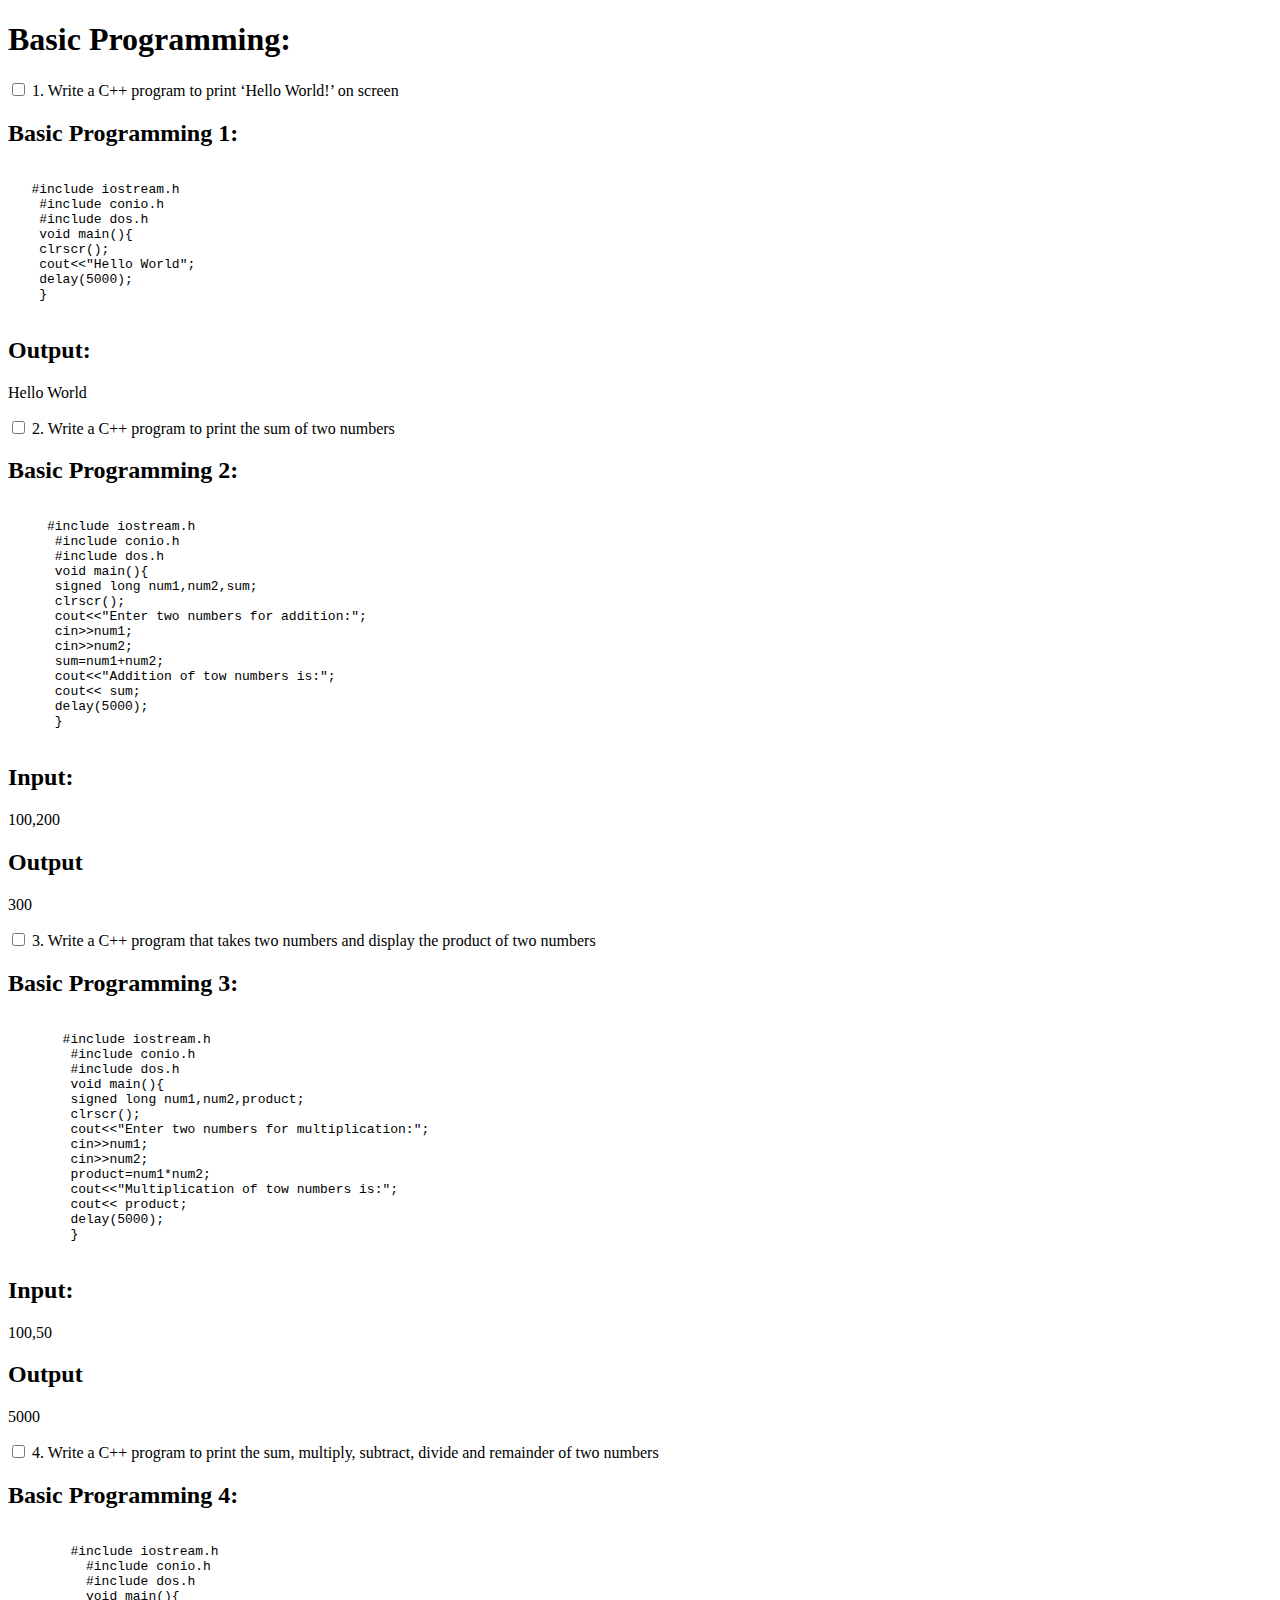
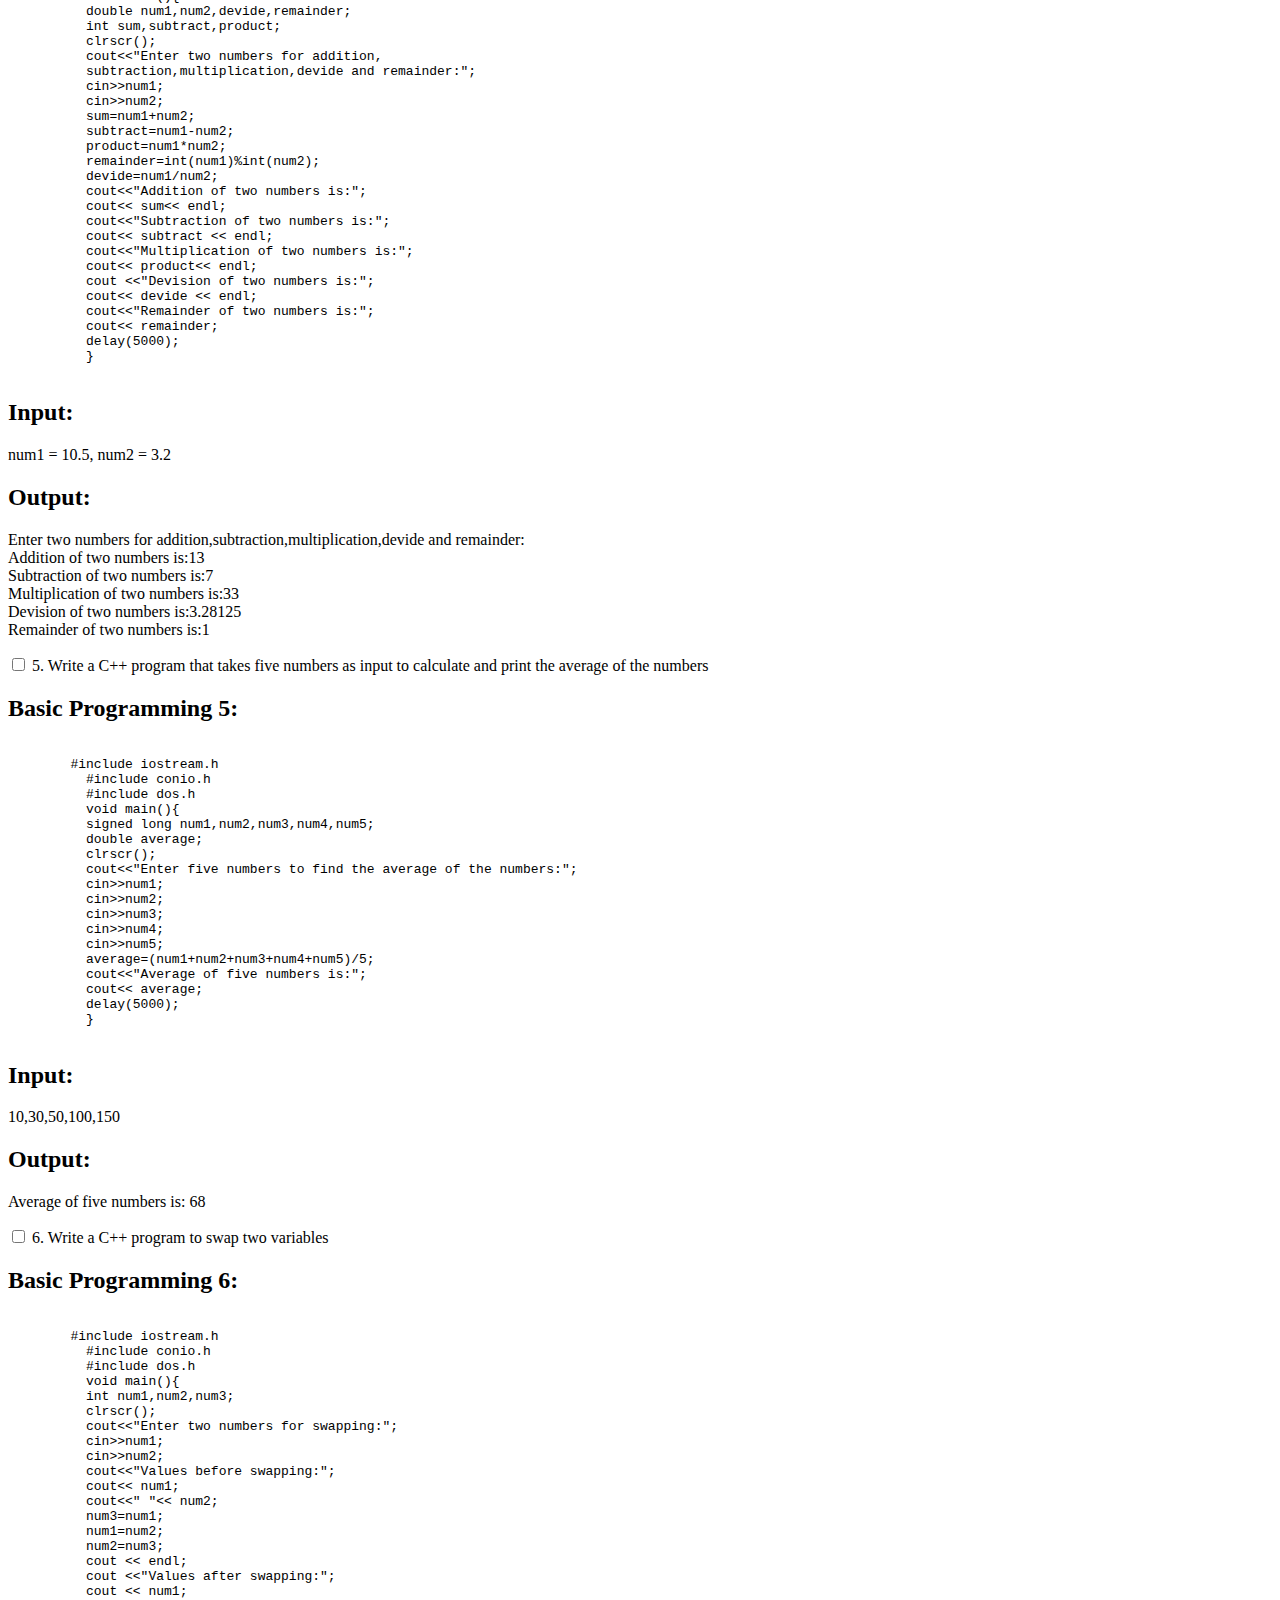
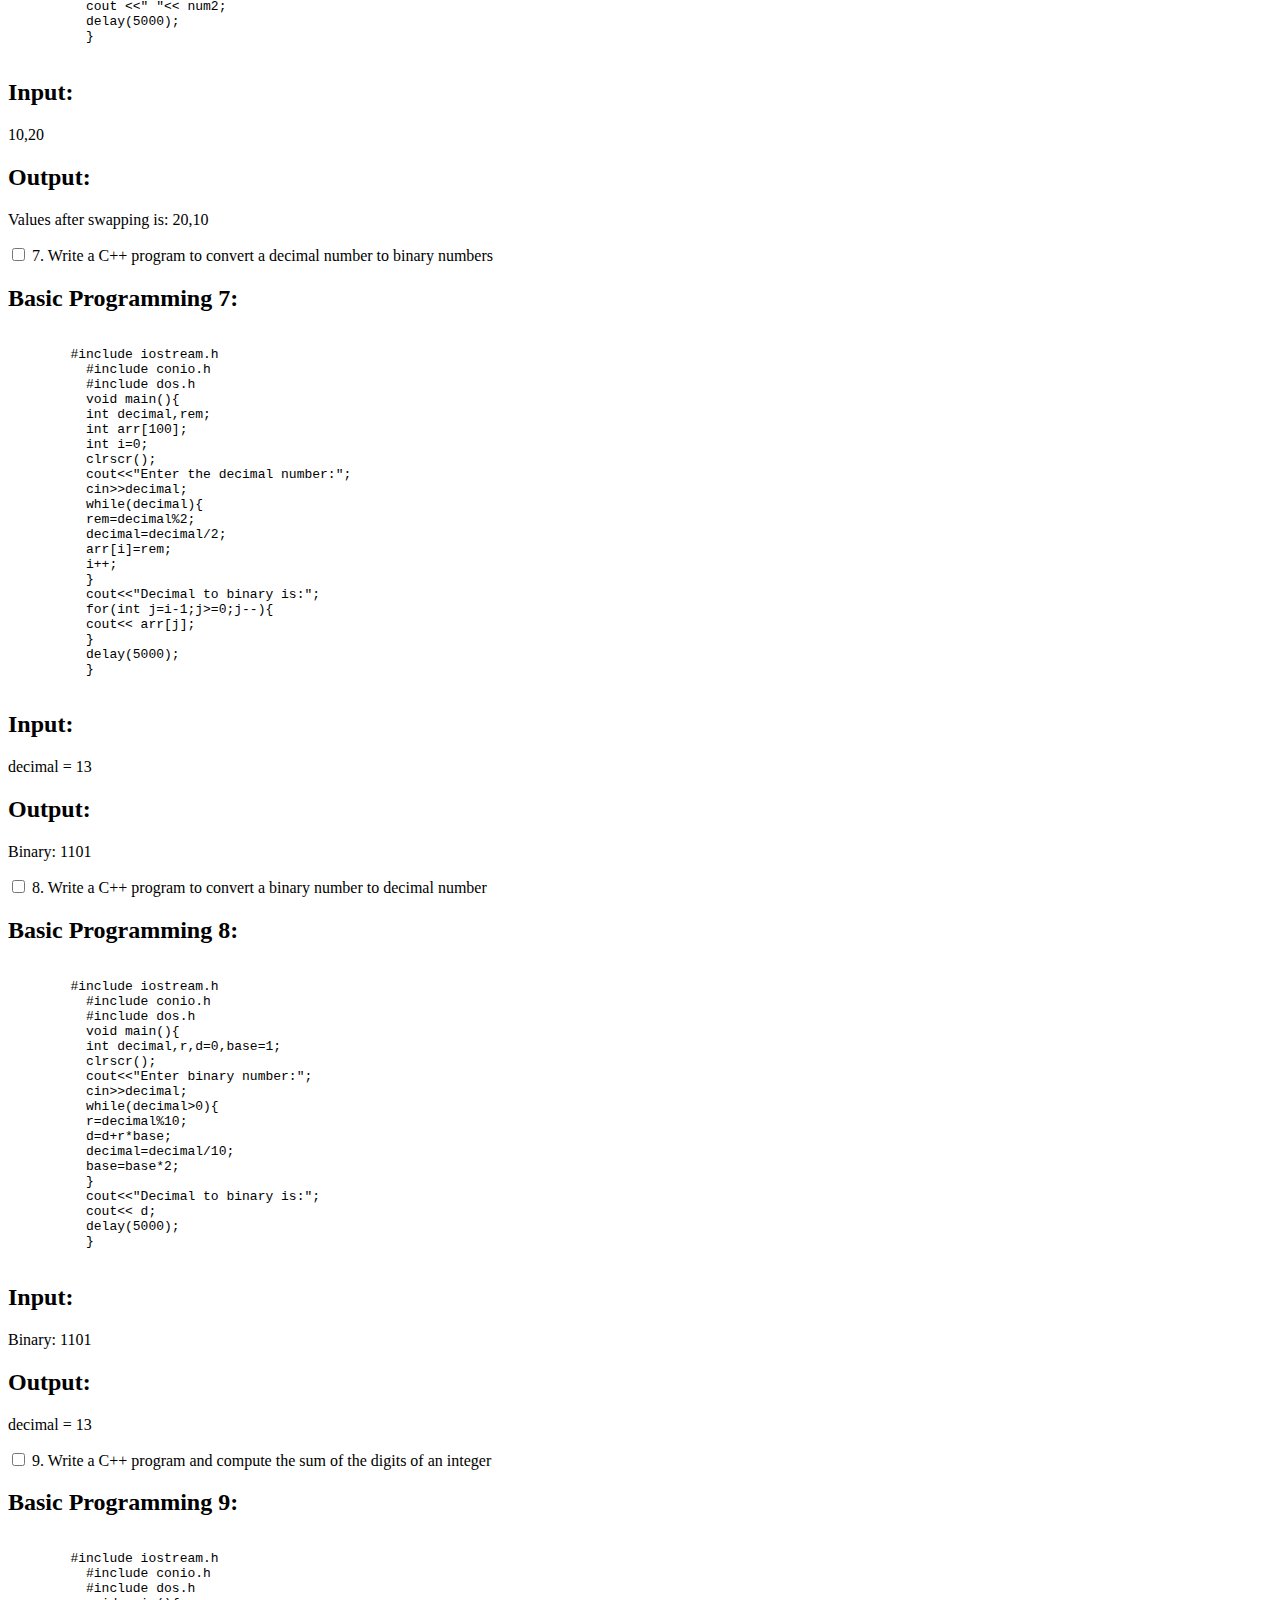
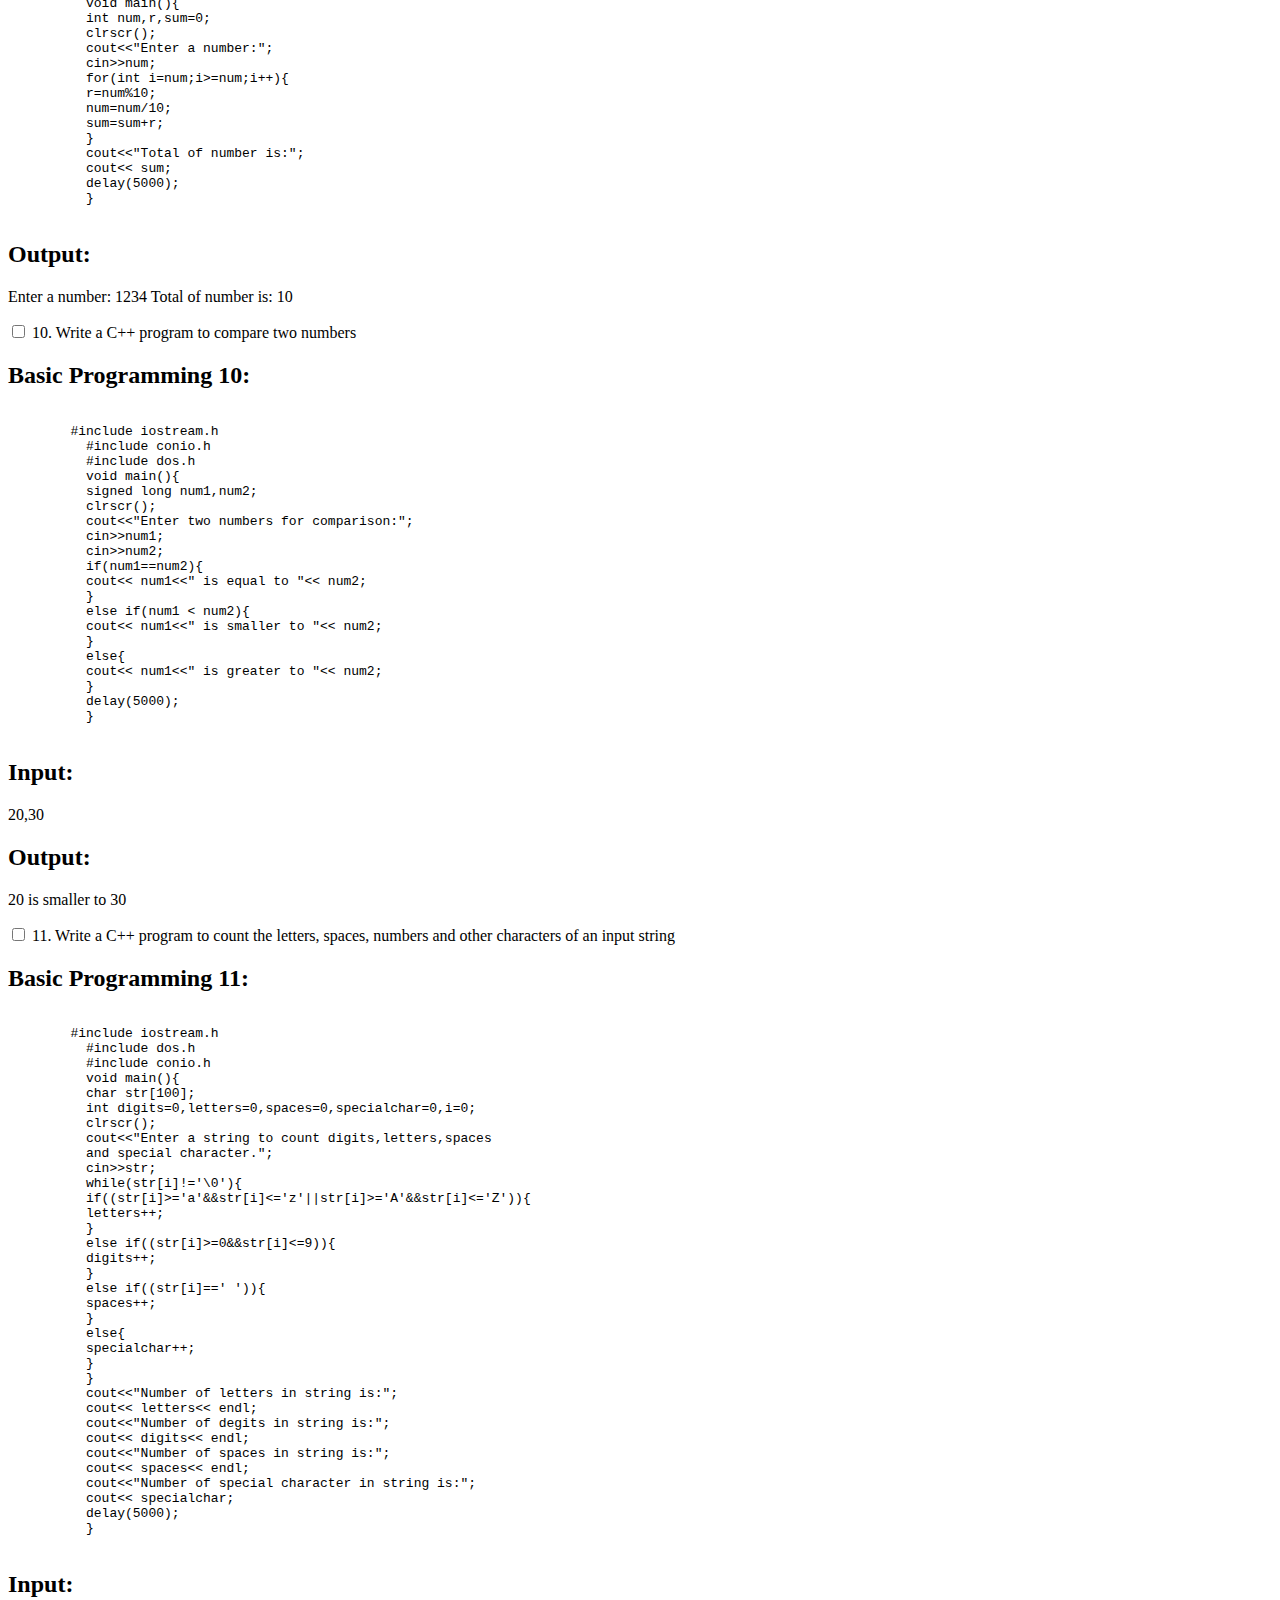
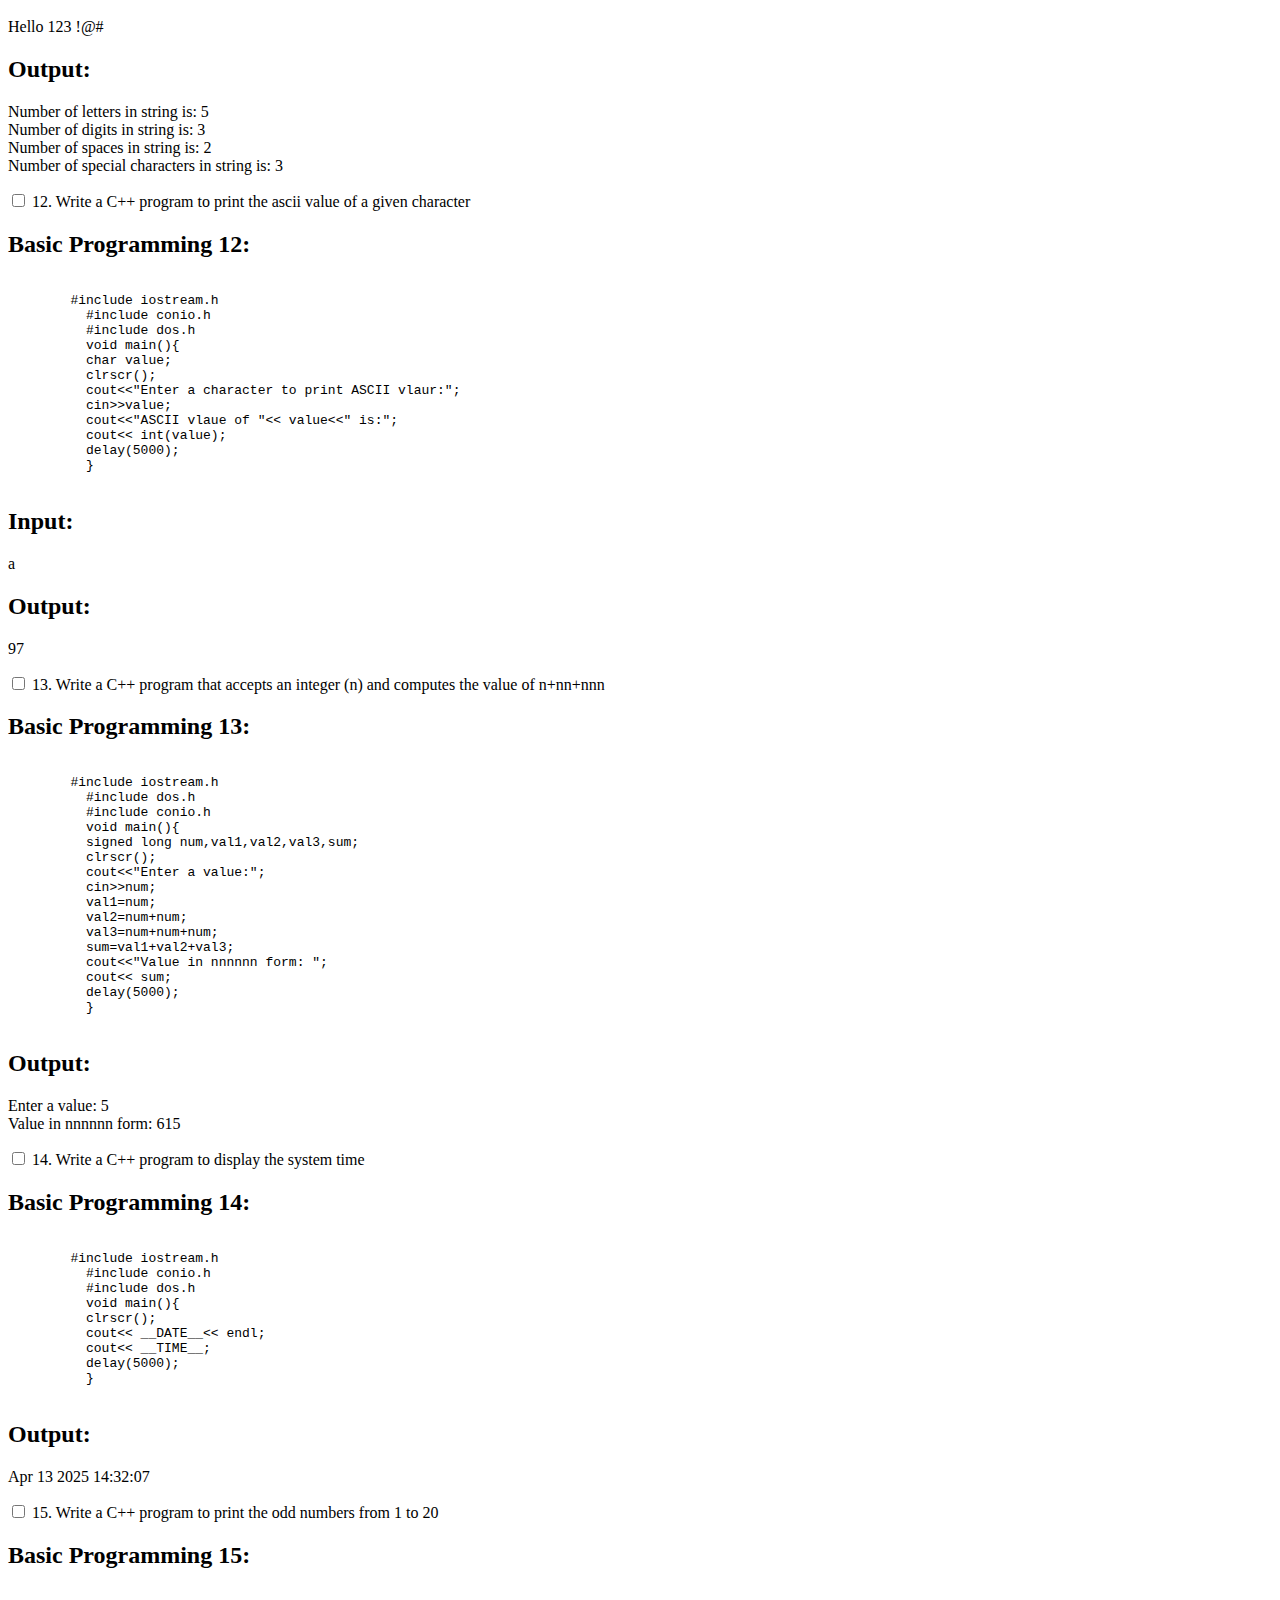
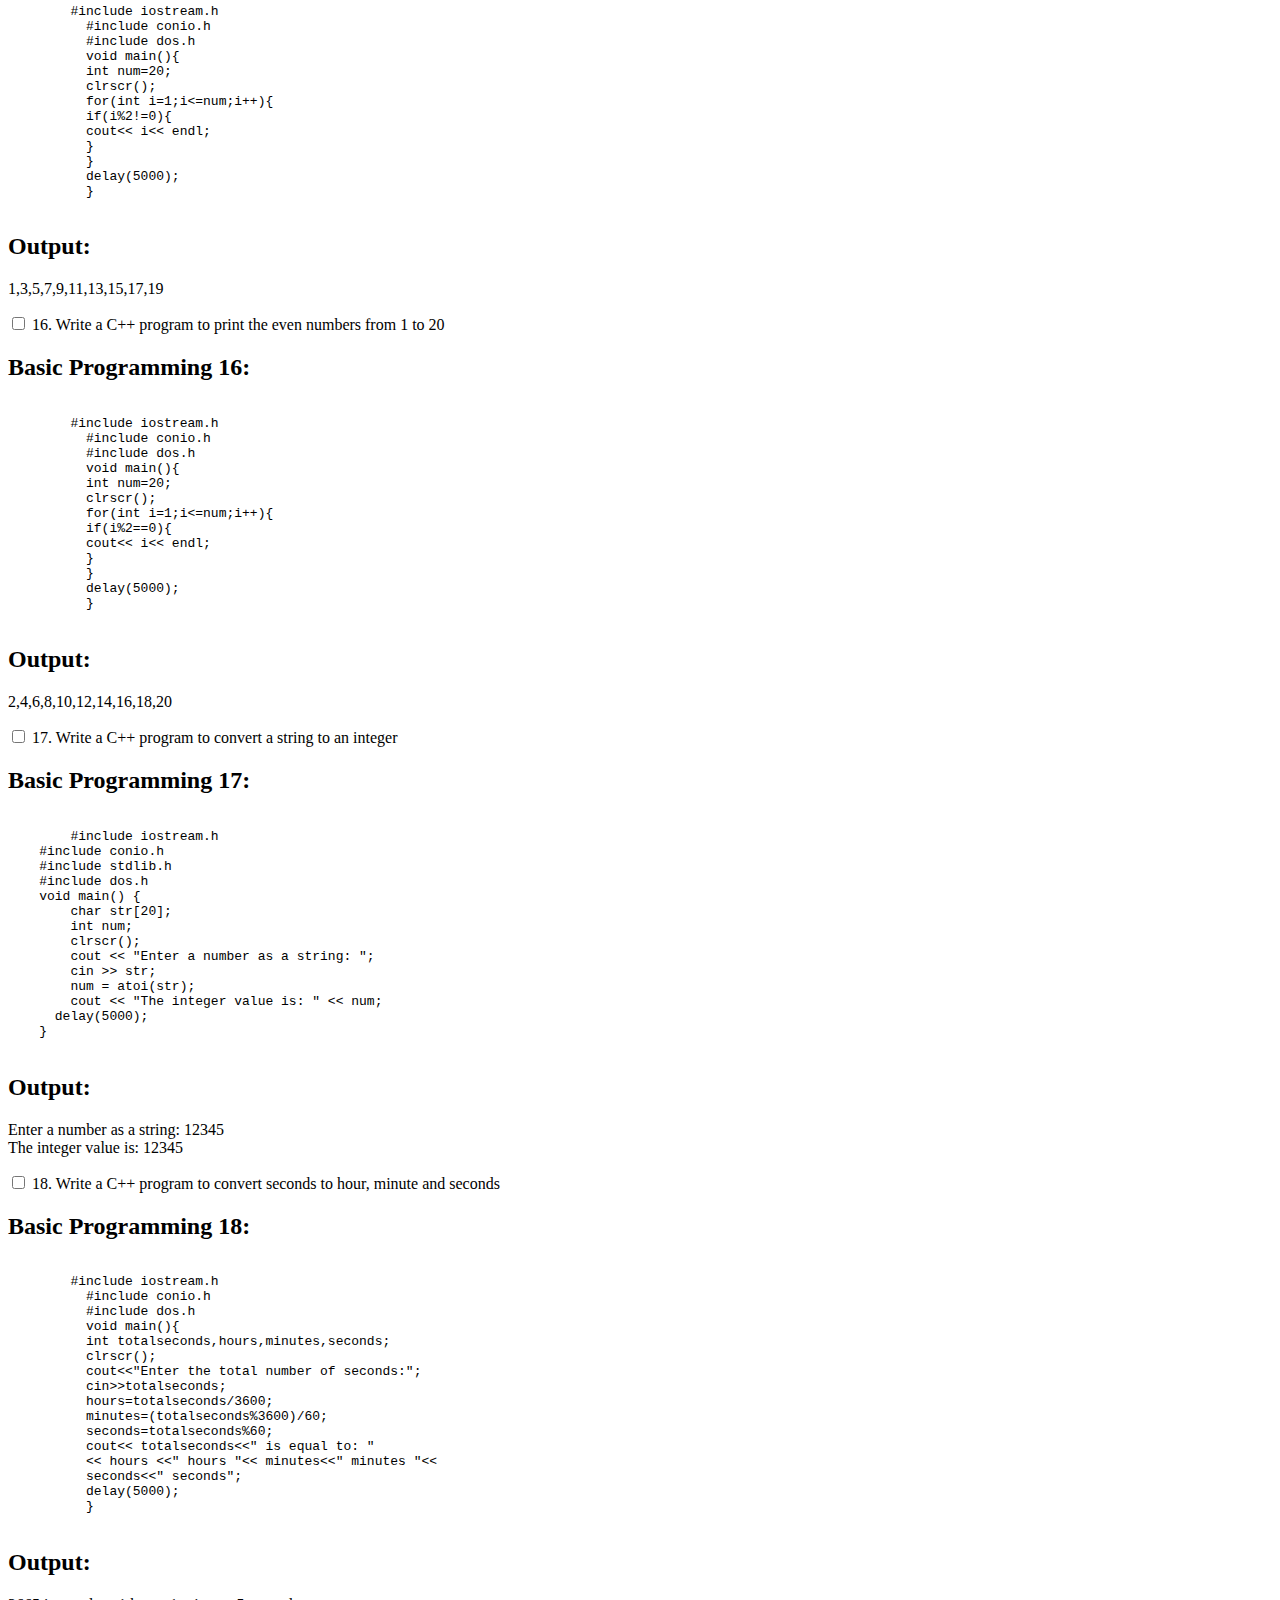
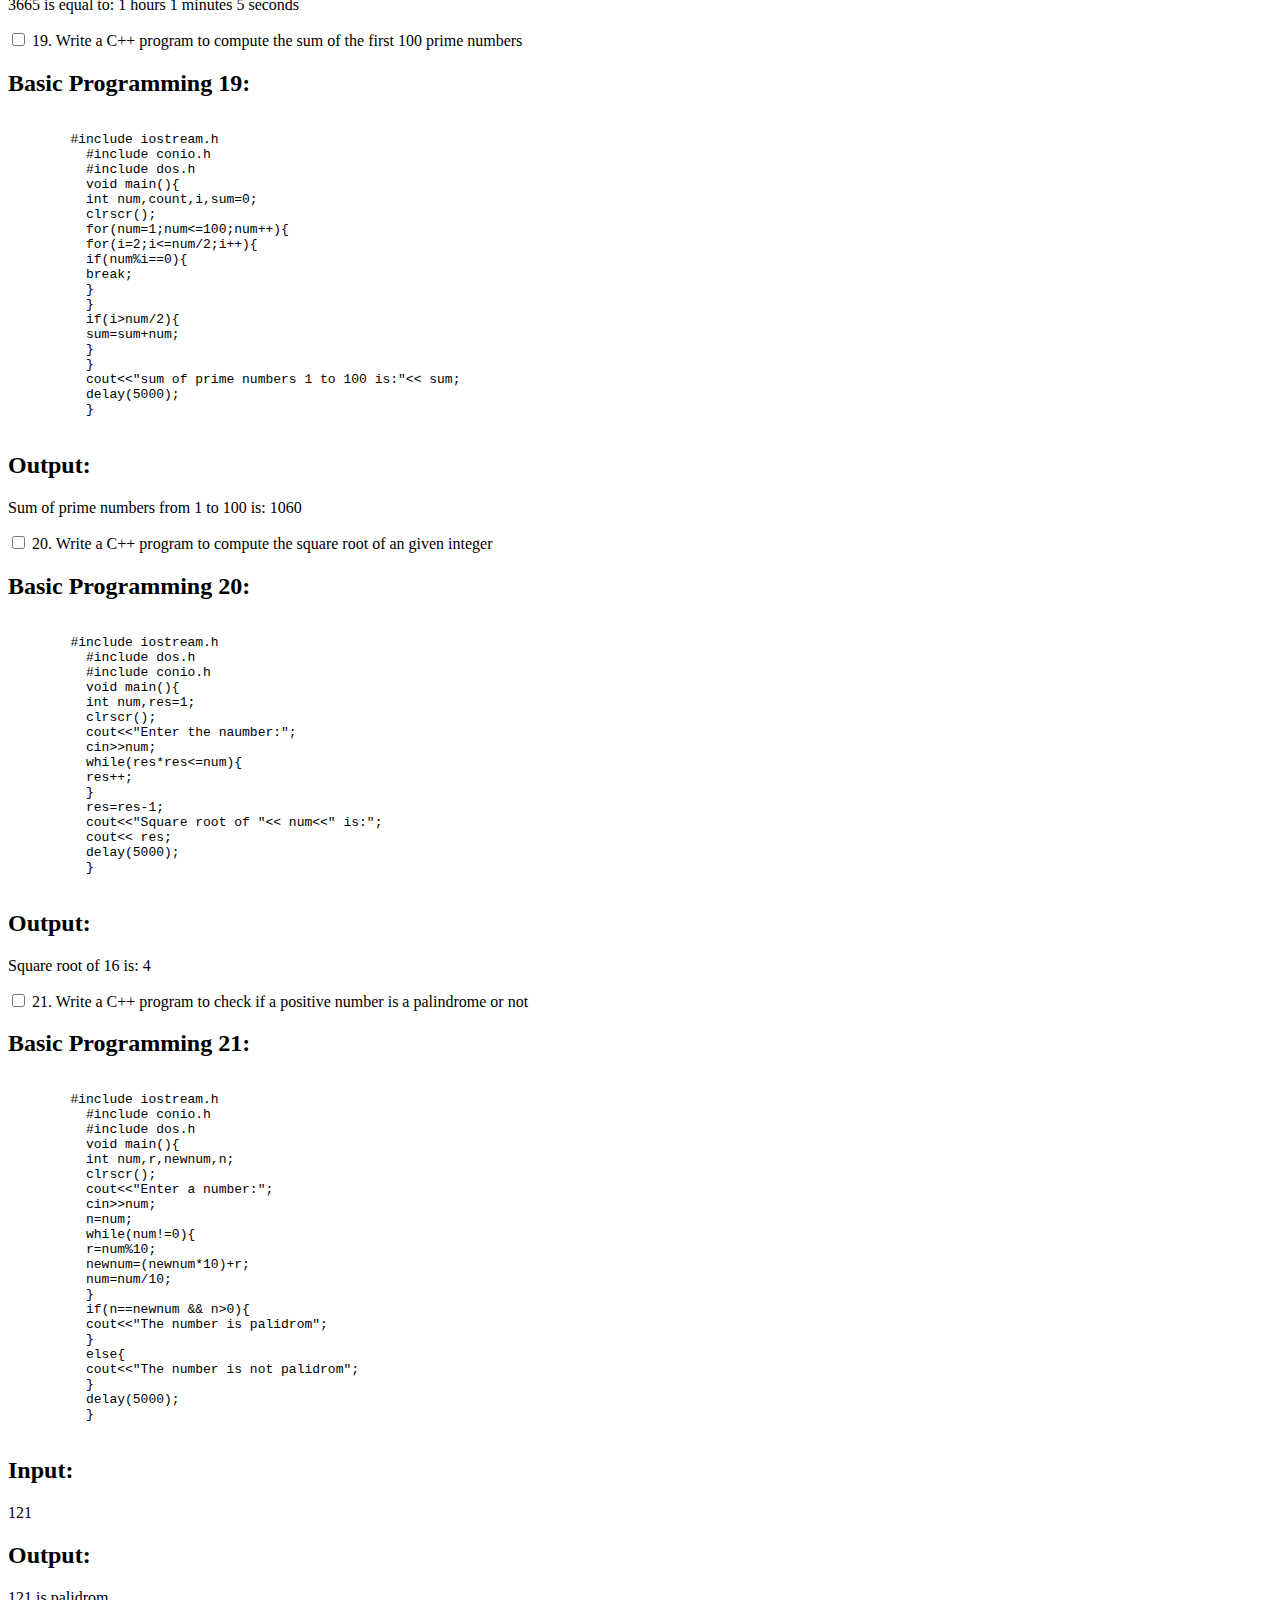
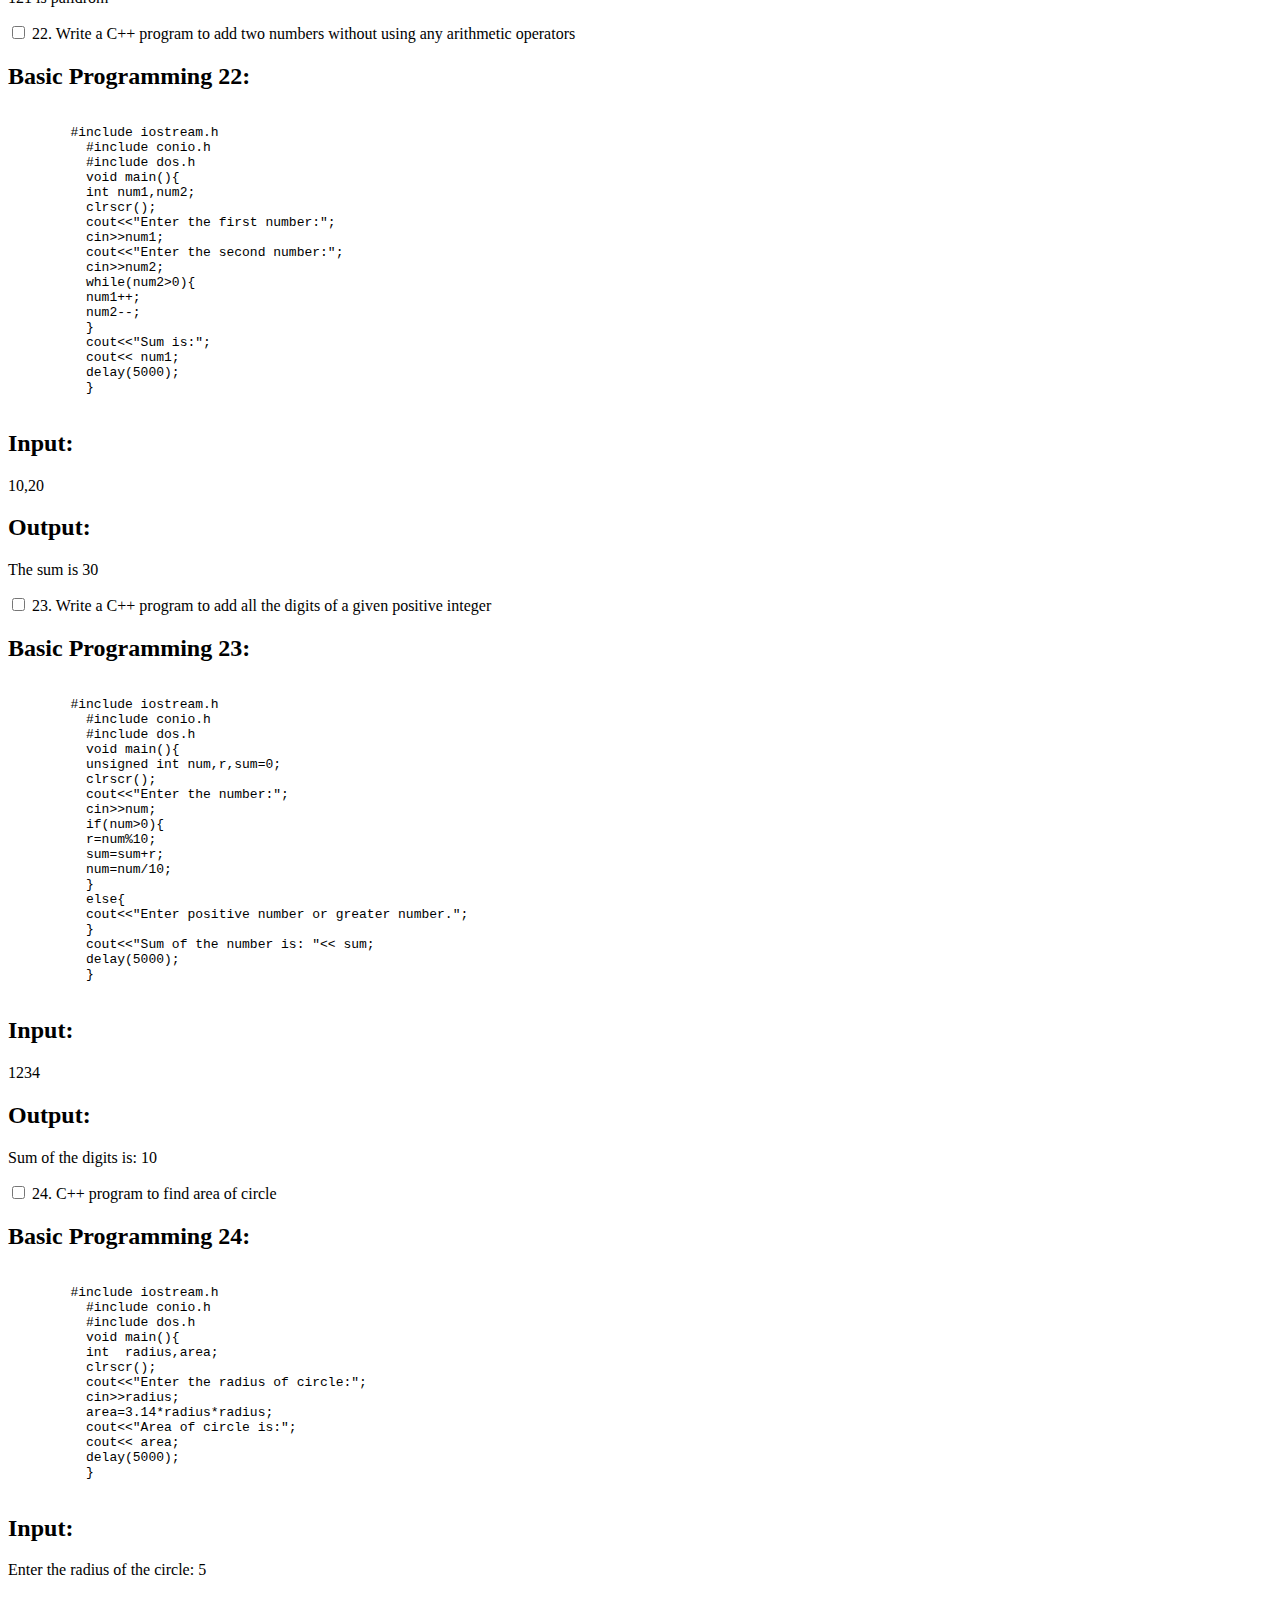
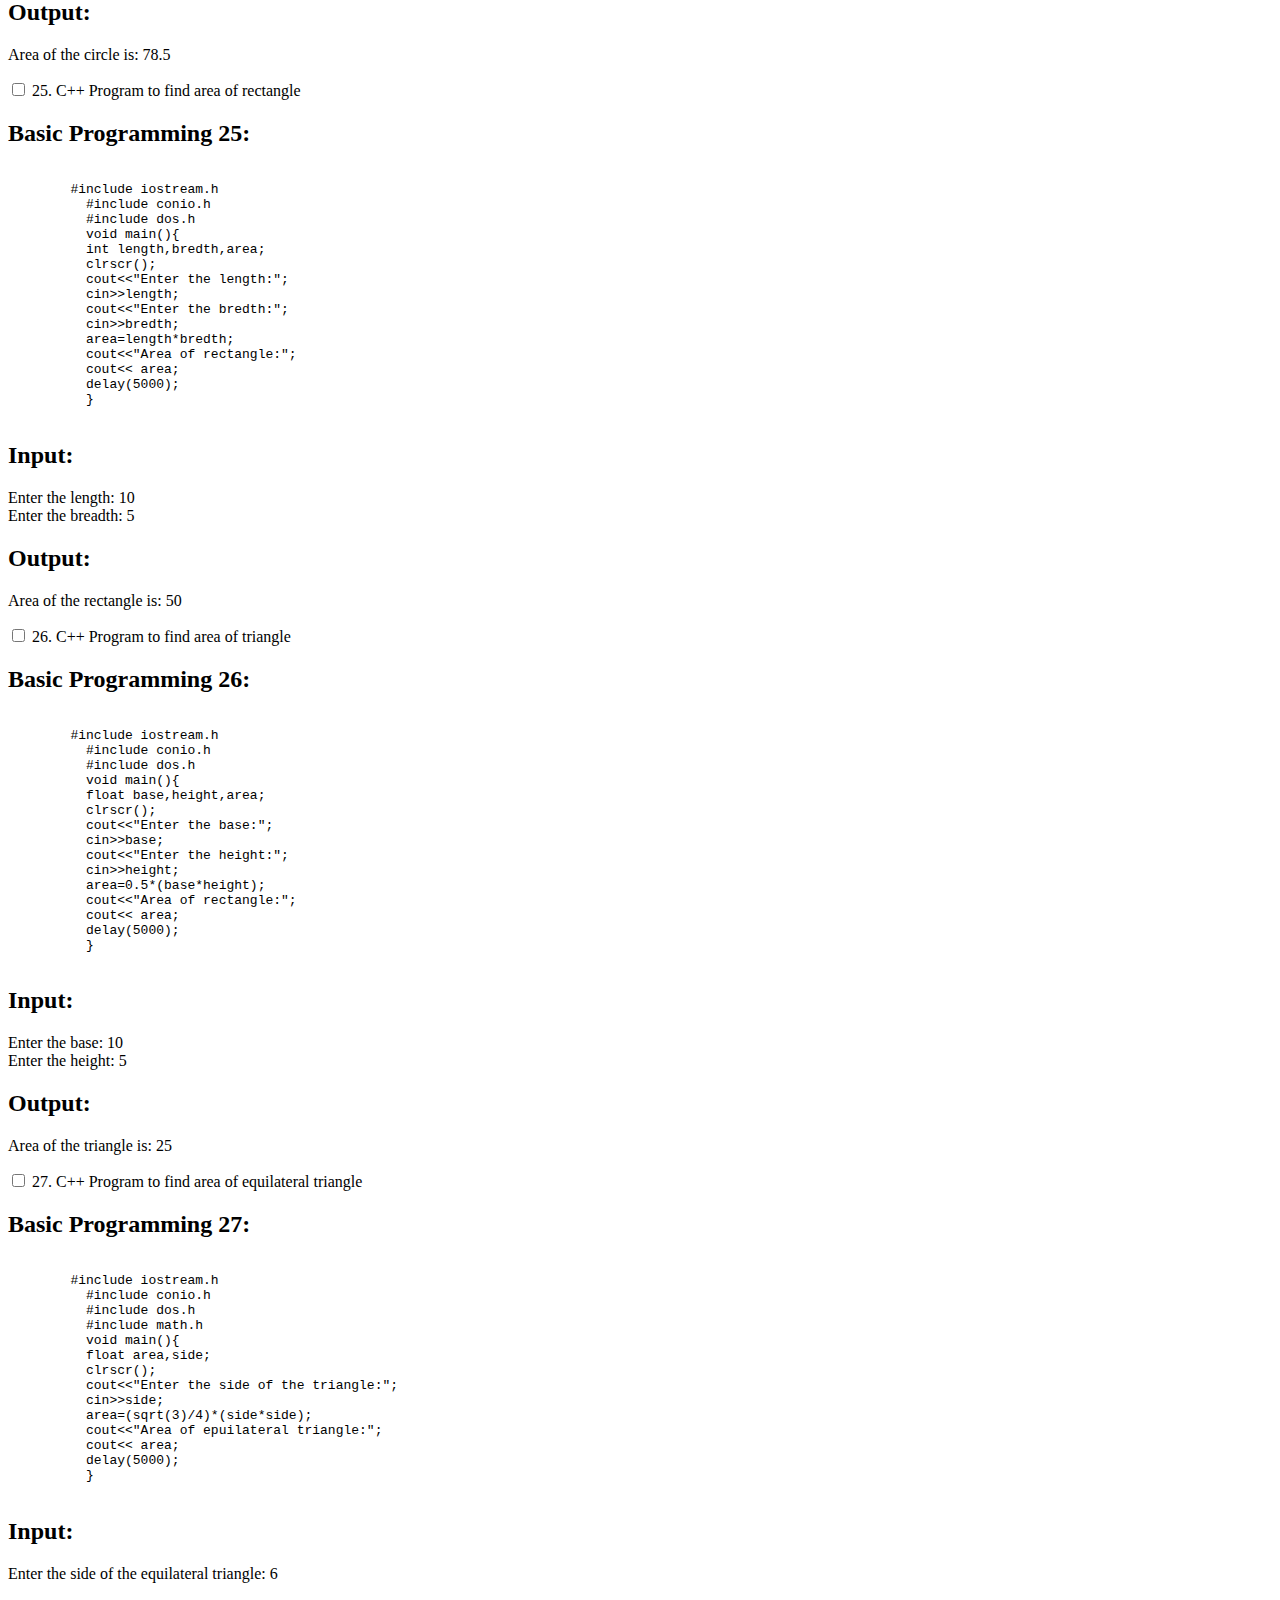
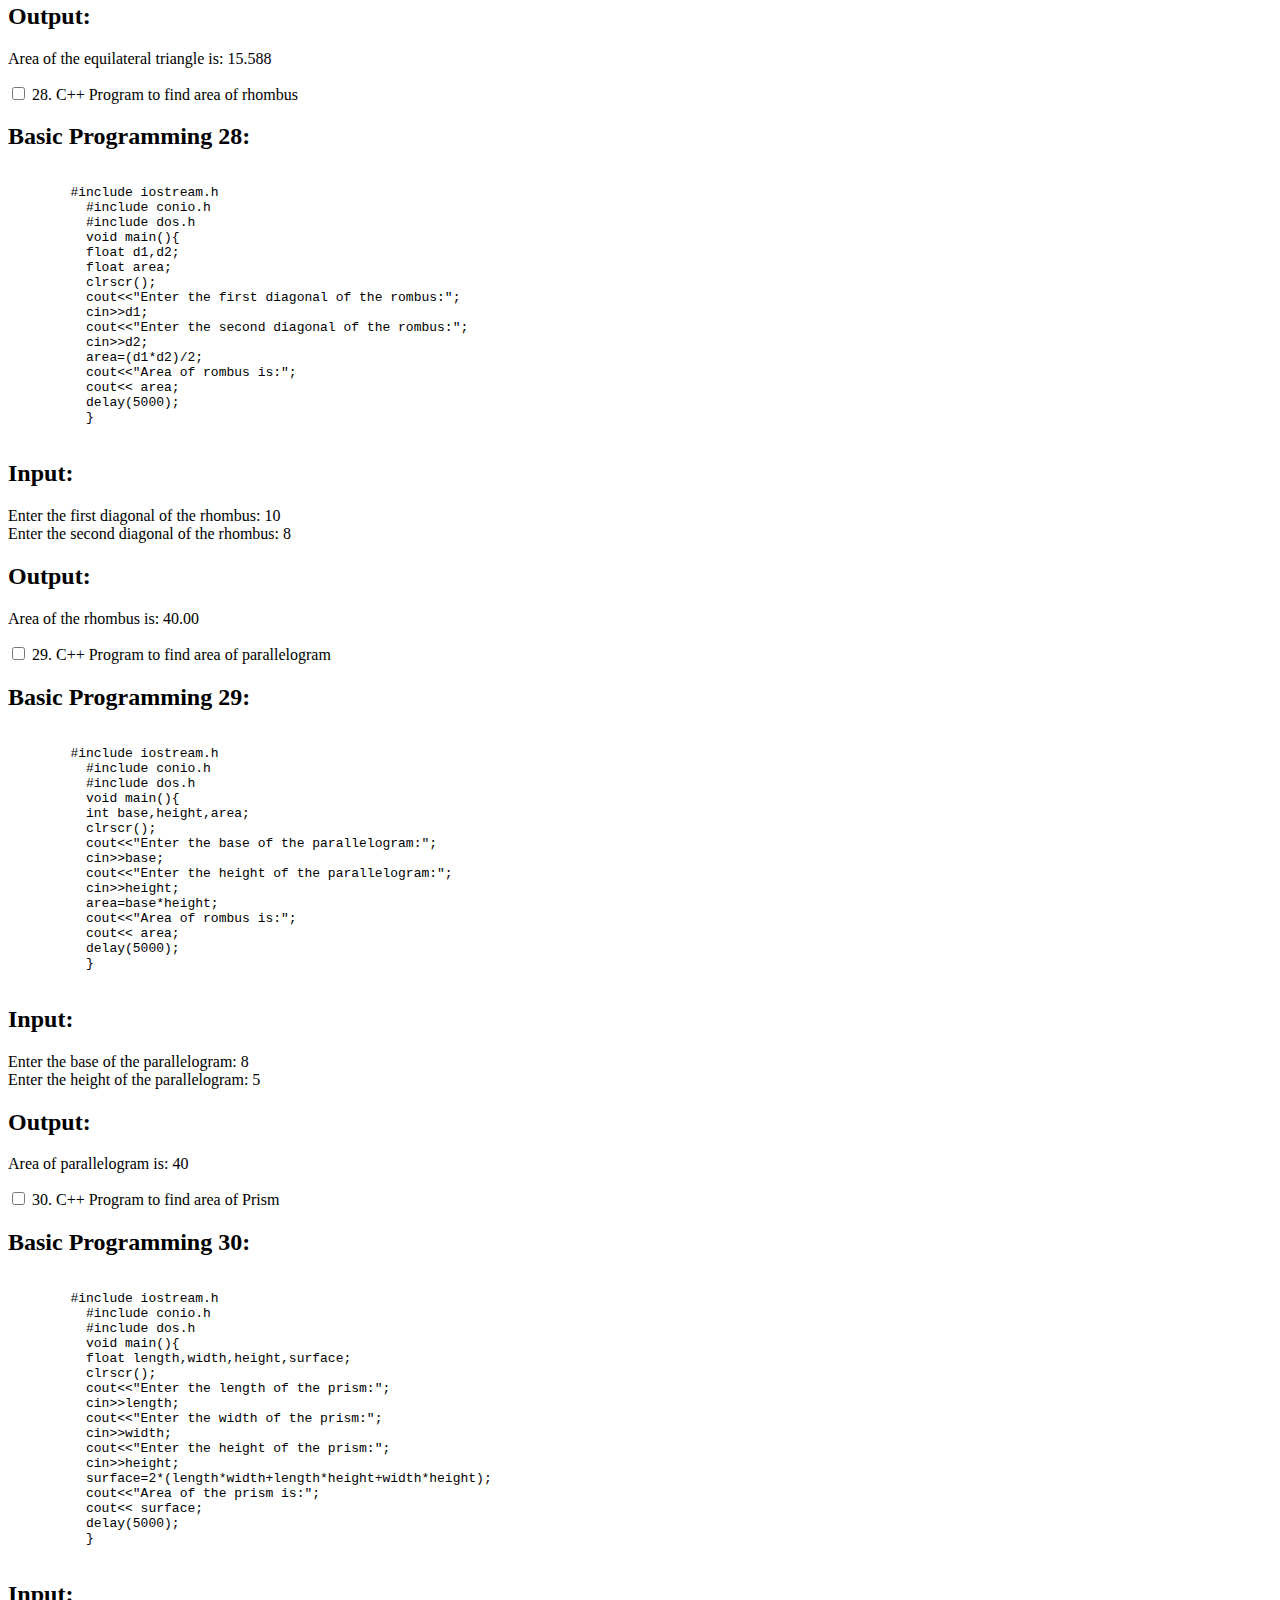
==== basic.html @ fc70d1f5 "Add files via upload" ====
<!DOCTYPE html>
<html lang="en">
<head>
    <meta charset="UTF-8">
    <meta name="viewport" content="width=device-width, initial-scale=1.0">
    <title>2d Arrays</title>
    <link rel="stylesheet" href="code.css">
</head>
<body>
    <h1 class="title">Basic Programming:</h1>
    <div class="wrapper">
        <div class="collapsible">
          <input type="checkbox" id="collapsible-head" />
          <label for="collapsible-head"
            >1. Write a C++ program to print ‘Hello World!’ on screen</label
          >
          <div class="collapsible-text">
            <h2>Basic Programming 1:</h2>
            <p>
              <pre><code>
   #include iostream.h
    #include conio.h
    #include dos.h
    void main(){
    clrscr();
    cout<<"Hello World";
    delay(5000);
    }
              </code></pre>
              <h2>Output:</h2>
              <p>Hello World</p>
            </p>
          </div>
        </div>
        <div class="collapsible">
            <input type="checkbox" id="collapsible-head1" />
            <label for="collapsible-head1"
              >2. Write a C++ program to print the sum of two numbers</label
            >
            <div class="collapsible-text">
              <h2>Basic Programming 2:</h2>
              <p>
               <pre><code>
     #include iostream.h
      #include conio.h
      #include dos.h
      void main(){
      signed long num1,num2,sum;
      clrscr();
      cout<<"Enter two numbers for addition:";
      cin>>num1;
      cin>>num2;
      sum=num1+num2;
      cout<<"Addition of tow numbers is:";
      cout<< sum;
      delay(5000);
      }            
               </code></pre>
               <h2>Input:</h2>
               <p>100,200</p>
               <h2>Output</h2>
               <p>300</p>
              </p>
            </div>
          </div>
          <div class="collapsible">
            <input type="checkbox" id="collapsible-head2" />
            <label for="collapsible-head2"
              >3. Write a C++ program that takes two numbers and display the product
              of two numbers</label
            >
            <div class="collapsible-text">
              <h2>Basic Programming 3:</h2>
              <p>
    <pre><code>
       #include iostream.h
        #include conio.h
        #include dos.h
        void main(){
        signed long num1,num2,product;
        clrscr();
        cout<<"Enter two numbers for multiplication:";
        cin>>num1;
        cin>>num2;
        product=num1*num2;
        cout<<"Multiplication of tow numbers is:";
        cout<< product;
        delay(5000);
        }
    </code></pre>
              </p>
              <h2>Input:</h2>
              <p>100,50</p>
              <h2>Output</h2>
              <p>5000</p>
            </div>
          </div>
          <div class="collapsible">
            <input type="checkbox" id="collapsible-head3" />
            <label for="collapsible-head3"
              >4. Write a C++ program to print the sum, multiply, subtract, divide
              and remainder of two numbers</label
            >
            <div class="collapsible-text">
              <h2>Basic Programming 4:</h2>
              <p>
      <pre><code>
        #include iostream.h
          #include conio.h
          #include dos.h
          void main(){
          double num1,num2,devide,remainder;
          int sum,subtract,product;
          clrscr();
          cout<<"Enter two numbers for addition,
          subtraction,multiplication,devide and remainder:";
          cin>>num1;
          cin>>num2;
          sum=num1+num2;
          subtract=num1-num2;
          product=num1*num2;
          remainder=int(num1)%int(num2);
          devide=num1/num2;
          cout<<"Addition of two numbers is:";
          cout<< sum<< endl;
          cout<<"Subtraction of two numbers is:";
          cout<< subtract << endl;
          cout<<"Multiplication of two numbers is:";
          cout<< product<< endl;
          cout <<"Devision of two numbers is:";
          cout<< devide << endl;
          cout<<"Remainder of two numbers is:";
          cout<< remainder;
          delay(5000);
          }
      </code></pre>
      <h2>Input:</h2>
      <p>num1 = 10.5, 
        num2 = 3.2
        </p>
        <h2>Output:</h2>
        <p>Enter two numbers for addition,subtraction,multiplication,devide and remainder:
          <br>
          Addition of two numbers is:13
          <br>
          Subtraction of two numbers is:7
          <br>
          Multiplication of two numbers is:33
          <br>
          Devision of two numbers is:3.28125
          <br>
          Remainder of two numbers is:1
          </p>
              </p>
            </div>
          </div>
          <div class="collapsible">
            <input type="checkbox" id="collapsible-head4" />
            <label for="collapsible-head4"
              >5. Write a C++ program that takes five numbers as input to calculate
              and print the average of the numbers</label
            >
            <div class="collapsible-text">
              <h2>Basic Programming 5:</h2>
              <p>
      <pre><code>
        #include iostream.h
          #include conio.h
          #include dos.h
          void main(){
          signed long num1,num2,num3,num4,num5;
          double average;
          clrscr();
          cout<<"Enter five numbers to find the average of the numbers:";
          cin>>num1;
          cin>>num2;
          cin>>num3;
          cin>>num4;
          cin>>num5;
          average=(num1+num2+num3+num4+num5)/5;
          cout<<"Average of five numbers is:";
          cout<< average;
          delay(5000);
          }
      </code></pre>
      <h2>Input:</h2>
      <p>10,30,50,100,150</p>
      <h2>Output:</h2>
      <p>Average of five numbers is: 68</p>
              </p>
            </div>
          </div>
          <div class="collapsible">
            <input type="checkbox" id="collapsible-head5" />
            <label for="collapsible-head5"
              >6. Write a C++ program to swap two variables</label
            >
            <div class="collapsible-text">
              <h2>Basic Programming 6:</h2>
              <p>
      <pre><code>
        #include iostream.h
          #include conio.h
          #include dos.h
          void main(){
          int num1,num2,num3;
          clrscr();
          cout<<"Enter two numbers for swapping:";
          cin>>num1;
          cin>>num2;
          cout<<"Values before swapping:";
          cout<< num1;
          cout<<" "<< num2;
          num3=num1;
          num1=num2;
          num2=num3;
          cout << endl;
          cout <<"Values after swapping:";
          cout << num1;
          cout <<" "<< num2;
          delay(5000);
          }
      </code></pre>
      <h2>Input:</h2>
      <p>10,20</p>
      <h2>Output:</h2>
      <p>Values after swapping is: 20,10</p>
              </p>
            </div>
          </div>
          <div class="collapsible">
            <input type="checkbox" id="collapsible-head6" />
            <label for="collapsible-head6"
              >7. Write a C++ program to convert a decimal number to binary
              numbers</label
            >
            <div class="collapsible-text">
              <h2>Basic Programming 7:</h2>
              <p>
      <pre><code>
        #include iostream.h
          #include conio.h
          #include dos.h
          void main(){
          int decimal,rem;
          int arr[100];
          int i=0;
          clrscr();
          cout<<"Enter the decimal number:";
          cin>>decimal;
          while(decimal){
          rem=decimal%2;
          decimal=decimal/2;
          arr[i]=rem;
          i++;
          }
          cout<<"Decimal to binary is:";
          for(int j=i-1;j>=0;j--){
          cout<< arr[j];
          }
          delay(5000);
          }
      </code></pre>
      <h2>Input:</h2>
      <p>decimal = 13
      </p>
      <h2>Output:</h2>
      <p>Binary: 1101
      </p>
              </p>
            </div>
          </div>
          <div class="collapsible">
            <input type="checkbox" id="collapsible-head7" />
            <label for="collapsible-head7"
              >8. Write a C++ program to convert a binary number to decimal
              number</label
            >
            <div class="collapsible-text">
              <h2>Basic Programming 8:</h2>
              <p>
      <pre><code>
        #include iostream.h
          #include conio.h
          #include dos.h
          void main(){
          int decimal,r,d=0,base=1;
          clrscr();
          cout<<"Enter binary number:";
          cin>>decimal;
          while(decimal>0){
          r=decimal%10;
          d=d+r*base;
          decimal=decimal/10;
          base=base*2;
          }
          cout<<"Decimal to binary is:";
          cout<< d;
          delay(5000);
          }
      </code></pre>
      <h2>Input:</h2>
      <p>Binary: 1101</p>
      <h2>Output:</h2>
      <p>decimal = 13</p>
              </p>
            </div>
          </div>
          <div class="collapsible">
            <input type="checkbox" id="collapsible-head8" />
            <label for="collapsible-head8"
              >9. Write a C++ program and compute the sum of the digits of an
              integer</label
            >
            <div class="collapsible-text">
              <h2>Basic Programming 9:</h2>
              <p>
      <pre><code>
        #include iostream.h
          #include conio.h
          #include dos.h
          void main(){
          int num,r,sum=0;
          clrscr();
          cout<<"Enter a number:";
          cin>>num;
          for(int i=num;i>=num;i++){
          r=num%10;
          num=num/10;
          sum=sum+r;
          }
          cout<<"Total of number is:";
          cout<< sum;
          delay(5000);
          }
      </code></pre>
      <h2>Output:</h2>
      <p>Enter a number: 1234
        Total of number is: 10
        </p>
              </p>
            </div>
          </div>
          <div class="collapsible">
            <input type="checkbox" id="collapsible-head9" />
            <label for="collapsible-head9"
              >10. Write a C++ program to compare two numbers</label
            >
            <div class="collapsible-text">
              <h2>Basic Programming 10:</h2>
              <p>
      <pre><code>
        #include iostream.h
          #include conio.h
          #include dos.h
          void main(){
          signed long num1,num2;
          clrscr();
          cout<<"Enter two numbers for comparison:";
          cin>>num1;
          cin>>num2;
          if(num1==num2){
          cout<< num1<<" is equal to "<< num2;
          }
          else if(num1 < num2){
          cout<< num1<<" is smaller to "<< num2;
          }
          else{
          cout<< num1<<" is greater to "<< num2;
          }
          delay(5000);
          }
      </code></pre>
      <h2>Input:</h2>
      <p>20,30</p>
      <h2>Output:</h2>
      <p>
        20 is smaller to 30
        </p>
              </p>
            </div>
          </div>
          <div class="collapsible">
            <input type="checkbox" id="collapsible-head10" />
            <label for="collapsible-head10"
              >11. Write a C++ program to count the letters, spaces, numbers and
              other characters of an input string</label
            >
            <div class="collapsible-text">
              <h2>Basic Programming 11:</h2>
              <p>
      <pre><code>
        #include iostream.h
          #include dos.h
          #include conio.h
          void main(){
          char str[100];
          int digits=0,letters=0,spaces=0,specialchar=0,i=0;
          clrscr();
          cout<<"Enter a string to count digits,letters,spaces 
          and special character.";
          cin>>str;
          while(str[i]!='\0'){
          if((str[i]>='a'&&str[i]<='z'||str[i]>='A'&&str[i]<='Z')){
          letters++;
          }
          else if((str[i]>=0&&str[i]<=9)){
          digits++;
          }
          else if((str[i]==' ')){
          spaces++;
          }
          else{
          specialchar++;
          }
          }
          cout<<"Number of letters in string is:";
          cout<< letters<< endl;
          cout<<"Number of degits in string is:";
          cout<< digits<< endl;
          cout<<"Number of spaces in string is:";
          cout<< spaces<< endl;
          cout<<"Number of special character in string is:";
          cout<< specialchar;
          delay(5000);
          }
      </code></pre>
      <h2>Input:</h2>
      <p>Hello 123 !@#
      </p>
      <h2>Output:</h2>
      <p>Number of letters in string is: 5
        <br>
        Number of digits in string is: 3
        <br>
        Number of spaces in string is: 2
        <br>
        Number of special characters in string is: 3
        </p>
              </p>
            </div>
          </div>
          <div class="collapsible">
            <input type="checkbox" id="collapsible-head11" />
            <label for="collapsible-head11"
              >12. Write a C++ program to print the ascii value of a given
              character</label
            >
            <div class="collapsible-text">
              <h2>Basic Programming 12:</h2>
              <p>
      <pre><code>
        #include iostream.h
          #include conio.h
          #include dos.h
          void main(){
          char value;
          clrscr();
          cout<<"Enter a character to print ASCII vlaur:";
          cin>>value;
          cout<<"ASCII vlaue of "<< value<<" is:";
          cout<< int(value);
          delay(5000);
          }
      </code></pre>
      <h2>Input:</h2>
      <p>a</p>
      <h2>Output:</h2>
      <p>97</p>
              </p>
            </div>
          </div>
          <div class="collapsible">
            <input type="checkbox" id="collapsible-head12" />
            <label for="collapsible-head12"
              >13. Write a C++ program that accepts an integer (n) and computes the
              value of n+nn+nnn</label
            >
            <div class="collapsible-text">
              <h2>Basic Programming 13:</h2>
              <p>
      <pre><code>
        #include iostream.h
          #include dos.h
          #include conio.h
          void main(){
          signed long num,val1,val2,val3,sum;
          clrscr();
          cout<<"Enter a value:";
          cin>>num;
          val1=num;
          val2=num+num;
          val3=num+num+num;
          sum=val1+val2+val3;
          cout<<"Value in nnnnnn form: ";
          cout<< sum;
          delay(5000);
          }
      </code></pre>
      <h2>Output:</h2>
      <p>Enter a value: 5
        <br>
        Value in nnnnnn form: 615
        </p>
              </p>
            </div>
          </div>
          <div class="collapsible">
            <input type="checkbox" id="collapsible-head13" />
            <label for="collapsible-head13"
              >14. Write a C++ program to display the system time</label
            >
            <div class="collapsible-text">
              <h2>Basic Programming 14:</h2>
              <p>
      <pre><code>
        #include iostream.h
          #include conio.h
          #include dos.h
          void main(){
          clrscr();
          cout<< __DATE__<< endl;
          cout<< __TIME__;
          delay(5000);
          }
      </code></pre>
      <h2>Output:</h2>
      <p>Apr 13 2025
        14:32:07
        </p>
              </p>
            </div>
          </div>
          <div class="collapsible">
            <input type="checkbox" id="collapsible-head14" />
            <label for="collapsible-head14"
              >15. Write a C++ program to print the odd numbers from 1 to 20</label
            >
            <div class="collapsible-text">
              <h2>Basic Programming 15:</h2>
              <p>
      <pre><code>
        #include iostream.h
          #include conio.h
          #include dos.h
          void main(){
          int num=20;
          clrscr();
          for(int i=1;i<=num;i++){
          if(i%2!=0){
          cout<< i<< endl;
          }
          }
          delay(5000);
          }
      </code></pre>
      <h2>Output:</h2>
      <p>1,3,5,7,9,11,13,15,17,19
        </p>
              </p>
            </div>
          </div>
          <div class="collapsible">
            <input type="checkbox" id="collapsible-head15" />
            <label for="collapsible-head15"
              >16. Write a C++ program to print the even numbers from 1 to 20</label
            >
            <div class="collapsible-text">
              <h2>Basic Programming 16:</h2>
              <p>
      <pre><code>
        #include iostream.h
          #include conio.h
          #include dos.h
          void main(){
          int num=20;
          clrscr();
          for(int i=1;i<=num;i++){
          if(i%2==0){
          cout<< i<< endl;
          }
          }
          delay(5000);
          }
      </code></pre>
      <h2>Output:</h2>
      <p>2,4,6,8,10,12,14,16,18,20</p>
              </p>
            </div>
          </div>
          <div class="collapsible">
            <input type="checkbox" id="collapsible-head16" />
            <label for="collapsible-head16"
              >17. Write a C++ program to convert a string to an integer</label
            >
            <div class="collapsible-text">
              <h2>Basic Programming 17:</h2>
              <p>
      <pre><code>
        #include iostream.h
    #include conio.h
    #include stdlib.h 
    #include dos.h
    void main() {
        char str[20];
        int num;
        clrscr();
        cout << "Enter a number as a string: ";
        cin >> str;
        num = atoi(str);
        cout << "The integer value is: " << num;
      delay(5000);
    }
      </code></pre>
      <h2>Output:</h2>
      <p>Enter a number as a string: 12345
        <br>
        The integer value is: 12345
        </p>
              </p>
            </div>
          </div>
          <div class="collapsible">
            <input type="checkbox" id="collapsible-head17" />
            <label for="collapsible-head17"
              >18. Write a C++ program to convert seconds to hour, minute and
              seconds</label
            >
            <div class="collapsible-text">
              <h2>Basic Programming 18:</h2>
              <p>
      <pre><code>
        #include iostream.h
          #include conio.h
          #include dos.h
          void main(){
          int totalseconds,hours,minutes,seconds;
          clrscr();
          cout<<"Enter the total number of seconds:";
          cin>>totalseconds;
          hours=totalseconds/3600;
          minutes=(totalseconds%3600)/60;
          seconds=totalseconds%60;
          cout<< totalseconds<<" is equal to: "
          << hours <<" hours "<< minutes<<" minutes "<< 
          seconds<<" seconds";
          delay(5000);
          }
      </code></pre>
      <h2>Output:</h2>
      <p>3665 is equal to: 1 hours 1 minutes 5 seconds
      </p>
              </p>
            </div>
          </div>
          <div class="collapsible">
            <input type="checkbox" id="collapsible-head18" />
            <label for="collapsible-head18"
              >19. Write a C++ program to compute the sum of the first 100 prime
              numbers</label
            >
            <div class="collapsible-text">
              <h2>Basic Programming 19:</h2>
              <p>
      <pre><code>
        #include iostream.h
          #include conio.h
          #include dos.h
          void main(){
          int num,count,i,sum=0;
          clrscr();
          for(num=1;num<=100;num++){
          for(i=2;i<=num/2;i++){
          if(num%i==0){
          break;
          }
          }
          if(i>num/2){
          sum=sum+num;
          }
          }
          cout<<"sum of prime numbers 1 to 100 is:"<< sum;
          delay(5000);
          }
      </code></pre>
      <h2>Output:</h2>
      <p>Sum of prime numbers from 1 to 100 is: 1060
      </p>
              </p>
            </div>
          </div>
          <div class="collapsible">
            <input type="checkbox" id="collapsible-head19" />
            <label for="collapsible-head19"
              >20. Write a C++ program to compute the square root of an given
              integer</label
            >
            <div class="collapsible-text">
              <h2>Basic Programming 20:</h2>
              <p>
      <pre><code>
        #include iostream.h
          #include dos.h
          #include conio.h
          void main(){
          int num,res=1;
          clrscr();
          cout<<"Enter the naumber:";
          cin>>num;
          while(res*res<=num){
          res++;
          }
          res=res-1;
          cout<<"Square root of "<< num<<" is:";
          cout<< res;
          delay(5000);
          }
      </code></pre>
      <h2>Output:</h2>
      <p>Square root of 16 is: 4
      </p>
              </p>
            </div>
          </div>
          <div class="collapsible">
            <input type="checkbox" id="collapsible-head20" />
            <label for="collapsible-head20"
              >21. Write a C++ program to check if a positive number is a palindrome
              or not</label
            >
            <div class="collapsible-text">
              <h2>Basic Programming 21:</h2>
              <p>
      <pre><code>
        #include iostream.h
          #include conio.h
          #include dos.h
          void main(){
          int num,r,newnum,n;
          clrscr();
          cout<<"Enter a number:";
          cin>>num;
          n=num;
          while(num!=0){
          r=num%10;
          newnum=(newnum*10)+r;
          num=num/10;
          }
          if(n==newnum && n>0){
          cout<<"The number is palidrom";
          }
          else{
          cout<<"The number is not palidrom";
          }
          delay(5000);
          }
      </code></pre>
      <h2>Input:</h2>
      <p>121</p>
      <h2>Output:</h2>
      <p>121 is palidrom</p>
              </p>
            </div>
          </div>
          <div class="collapsible">
            <input type="checkbox" id="collapsible-head21" />
            <label for="collapsible-head21"
              >22. Write a C++ program to add two numbers without using any
              arithmetic operators</label
            >
            <div class="collapsible-text">
              <h2>Basic Programming 22:</h2>
              <p>
      <pre><code>
        #include iostream.h
          #include conio.h
          #include dos.h
          void main(){
          int num1,num2;
          clrscr();
          cout<<"Enter the first number:";
          cin>>num1;
          cout<<"Enter the second number:";
          cin>>num2;
          while(num2>0){
          num1++;
          num2--;
          }
          cout<<"Sum is:";
          cout<< num1;
          delay(5000);
          }
      </code></pre>
      <h2>Input:</h2>
      <p>10,20</p>
      <h2>Output:</h2>
      <p>The sum is 30</p>
              </p>
            </div>
          </div>
          <div class="collapsible">
            <input type="checkbox" id="collapsible-head22" />
            <label for="collapsible-head22"
              >23. Write a C++ program to add all the digits of a given positive
              integer</label
            >
            <div class="collapsible-text">
              <h2>Basic Programming 23:</h2>
              <p>
      <pre><code>
        #include iostream.h
          #include conio.h
          #include dos.h
          void main(){
          unsigned int num,r,sum=0;
          clrscr();
          cout<<"Enter the number:";
          cin>>num;
          if(num>0){
          r=num%10;
          sum=sum+r;
          num=num/10;
          }
          else{
          cout<<"Enter positive number or greater number.";
          }
          cout<<"Sum of the number is: "<< sum;
          delay(5000);
          }
      </code></pre>
      <h2>Input:</h2>
      <p>1234</p>
      <h2>Output:</h2>
      <p>Sum of the digits is: 10
      </p>
              </p>
            </div>
          </div>
          <div class="collapsible">
            <input type="checkbox" id="collapsible-head23" />
            <label for="collapsible-head23"
              >24. C++ program to find area of circle</label
            >
            <div class="collapsible-text">
              <h2>Basic Programming 24:</h2>
              <p>
      <pre><code>
        #include iostream.h
          #include conio.h
          #include dos.h
          void main(){
          int  radius,area;
          clrscr();
          cout<<"Enter the radius of circle:";
          cin>>radius;
          area=3.14*radius*radius;
          cout<<"Area of circle is:";
          cout<< area;
          delay(5000);
          }
      </code></pre>
      <h2>Input:</h2>
      <p>Enter the radius of the circle: 5
      </p>
      <h2>Output:</h2>
      <p>Area of the circle is: 78.5
      </p>
              </p>
            </div>
          </div>
          <div class="collapsible">
            <input type="checkbox" id="collapsible-head24" />
            <label for="collapsible-head24"
              >25. C++ Program to find area of rectangle</label
            >
            <div class="collapsible-text">
              <h2>Basic Programming 25:</h2>
              <p>
      <pre><code>
        #include iostream.h
          #include conio.h
          #include dos.h
          void main(){
          int length,bredth,area;
          clrscr();
          cout<<"Enter the length:";
          cin>>length;
          cout<<"Enter the bredth:";
          cin>>bredth;
          area=length*bredth;
          cout<<"Area of rectangle:";
          cout<< area;
          delay(5000);
          }
      </code></pre>
      <h2>Input:</h2>
      <p>Enter the length: 10
        <br>
        Enter the breadth: 5
        </p>
        <h2>Output:</h2>
        <p>Area of the rectangle is: 50
        </p>
              </p>
            </div>
          </div>
          <div class="collapsible">
            <input type="checkbox" id="collapsible-head25" />
            <label for="collapsible-head25"
              >26. C++ Program to find area of triangle</label
            >
            <div class="collapsible-text">
              <h2>Basic Programming 26:</h2>
              <p>
      <pre><code>
        #include iostream.h
          #include conio.h
          #include dos.h
          void main(){
          float base,height,area;
          clrscr();
          cout<<"Enter the base:";
          cin>>base;
          cout<<"Enter the height:";
          cin>>height;
          area=0.5*(base*height);
          cout<<"Area of rectangle:";
          cout<< area;
          delay(5000);
          }
      </code></pre>
      <h2>Input:</h2>
      <p>Enter the base: 10
        <br>
        Enter the height: 5
        </p>
        <h2>Output:</h2>
        <p>Area of the triangle is: 25
        </p>
              </p>
            </div>
          </div>
          <div class="collapsible">
            <input type="checkbox" id="collapsible-head26" />
            <label for="collapsible-head26"
              >27. C++ Program to find area of equilateral triangle</label
            >
            <div class="collapsible-text">
              <h2>Basic Programming 27:</h2>
              <p>
      <pre><code>
        #include iostream.h
          #include conio.h
          #include dos.h
          #include math.h
          void main(){
          float area,side;
          clrscr();
          cout<<"Enter the side of the triangle:";
          cin>>side;
          area=(sqrt(3)/4)*(side*side);
          cout<<"Area of epuilateral triangle:";
          cout<< area;
          delay(5000);
          }
      </code></pre>
      <h2>Input:</h2>
      <p>Enter the side of the equilateral triangle: 6
      </p>
      <h2>Output:</h2>
      <p>Area of the equilateral triangle is: 15.588
      </p>
              </p>
            </div>
          </div>
          <div class="collapsible">
            <input type="checkbox" id="collapsible-head27" />
            <label for="collapsible-head27"
              >28. C++ Program to find area of rhombus</label
            >
            <div class="collapsible-text">
              <h2>Basic Programming 28:</h2>
              <p>
      <pre><code>
        #include iostream.h
          #include conio.h
          #include dos.h
          void main(){
          float d1,d2;
          float area;
          clrscr();
          cout<<"Enter the first diagonal of the rombus:";
          cin>>d1;
          cout<<"Enter the second diagonal of the rombus:";
          cin>>d2;
          area=(d1*d2)/2;
          cout<<"Area of rombus is:";
          cout<< area;
          delay(5000);
          }
      </code></pre>
      <h2>Input:</h2>
      <p>Enter the first diagonal of the rhombus: 10
        <br>
        Enter the second diagonal of the rhombus: 8
        </p>
        <h2>Output:</h2>
        <p>Area of the rhombus is: 40.00
        </p>
              </p>
            </div>
          </div>
          <div class="collapsible">
            <input type="checkbox" id="collapsible-head28" />
            <label for="collapsible-head28"
              >29. C++ Program to find area of parallelogram</label
            >
            <div class="collapsible-text">
              <h2>Basic Programming 29:</h2>
              <p>
      <pre><code>
        #include iostream.h
          #include conio.h
          #include dos.h
          void main(){
          int base,height,area;
          clrscr();
          cout<<"Enter the base of the parallelogram:";
          cin>>base;
          cout<<"Enter the height of the parallelogram:";
          cin>>height;
          area=base*height;
          cout<<"Area of rombus is:";
          cout<< area;
          delay(5000);
          }
      </code></pre>
      <h2>Input:</h2>
      <p>Enter the base of the parallelogram: 8
        <br>
        Enter the height of the parallelogram: 5
        </p>
        <h2>Output:</h2>
        <p>Area of parallelogram is: 40
        </p>
              </p>
            </div>
          </div>
          <div class="collapsible">
            <input type="checkbox" id="collapsible-head29" />
            <label for="collapsible-head29"
              >30. C++ Program to find area of Prism</label
            >
            <div class="collapsible-text">
              <h2>Basic Programming 30:</h2>
              <p>
      <pre><code>
        #include iostream.h
          #include conio.h
          #include dos.h
          void main(){
          float length,width,height,surface;
          clrscr();
          cout<<"Enter the length of the prism:";
          cin>>length;
          cout<<"Enter the width of the prism:";
          cin>>width;
          cout<<"Enter the height of the prism:";
          cin>>height;
          surface=2*(length*width+length*height+width*height);
          cout<<"Area of the prism is:";
          cout<< surface;
          delay(5000);
          }
      </code></pre>
      <h2>Input:</h2>
      <p>Enter the length of the prism: 5
        <br>
        Enter the width of the prism: 4
        <br>
        Enter the height of the prism: 3
        </p>
        <h2>Output:</h2>
        <p>Surface area of the prism is: 94.00
        </p>
              </p>
            </div>
          </div>
          <div class="collapsible">
            <input type="checkbox" id="collapsible-head30" />
            <label for="collapsible-head30"
              >31. C++ Program to find volume of sphere</label
            >
            <div class="collapsible-text">
              <h2>Basic Programming 31:</h2>
              <p>
      <pre><code>
        #include iostream.h
          #include conio.h
          #include dos.h
          void main(){
          float area,radius;
          clrscr();
          cout<<"Enter the radius:";
          cin>>radius;
          area=1.33*3.14*(radius*radius*radius);
          cout<<"The area of sphere:";
          cout<< area;
          delay(5000);
          }
      </code></pre>
      <h2>Input:</h2>
      <p>Enter the radius: 3
      </p>
      <h2>Output:</h2>
      <p>The volume of the sphere is: 113.0976
      </p>
              </p>
            </div>
          </div>
          <div class="collapsible">
            <input type="checkbox" id="collapsible-head31" />
            <label for="collapsible-head31"
              >32. C++ Program to find volume of cylinder</label
            >
            <div class="collapsible-text">
              <h2>Basic Programming 32:</h2>
              <p>
      <pre><code>
        #include iostream.h
          #include conio.h
          #include dos.h
          void main(){
          float area,radius,height;
          clrscr();
          cout<<"Enter the radius:";
          cin>>radius;
          cout<<"Enter the height:";
          cin>>height;
          area=3.14*(radius*radius*)*height;
          cout<<"The volume of cylinder:";
          cout<< area;
          delay(5000);
          }
      </code></pre>
      <h2>Output:</h2>
      <p>Enter the radius: 2
        Enter the height: 5
        The volume of the cylinder: 62.8
        </p>
              </p>
            </div>
          </div>
          <div class="collapsible">
            <input type="checkbox" id="collapsible-head32" />
            <label for="collapsible-head32"
              >33. C++ Program to find volume of cuboid</label
            >
            <div class="collapsible-text">
              <h2>Basic Programming 33:</h2>
              <p>
      <pre><code>
        #include iostream.h
          #include conio.h
          #include dos.h
          void main(){
          int volume,length,width,height;
          clrscr();
          cout<<"Enter the length:";
          cin>>length;
          cout<<"Enter the width:";
          cin>>width;
          cout<<"Enter the height:";
          cin>>height;
          volume=lenght*width*height;
          cout<<"The volume of cuboid:";
          cout<< cuboid;
          delay(5000);
          }
      </code></pre>
      <h2>Input:</h2>
      <p>Enter the length: 4
        <br>
        Enter the width: 3
        <br>
        Enter the height: 5
        </p>
        <h2>Output:</h2>
        <p>The volume of the cuboid: 60
        </p>
              </p>
            </div>
          </div>
          <div class="collapsible">
            <input type="checkbox" id="collapsible-head33" />
            <label for="collapsible-head33"
              >34. C++ Program to find volume of cone</label
            >
            <div class="collapsible-text">
              <h2>Basic Programming 34:</h2>
              <p>
      <pre><code>
        #include iostream.h
          #include conio.h
          #include dos.h
          void main(){
          float volume,radius,height;
          clrscr();
          cout<<"Enter the radius:";
          cin>>radius;
          cout<<"Enter the height:";
          cin>>height;
          volume=0.33*3.14*(radius*radius)*height;
          cout<<"The volume of cone:";
          cout<< volume;
          delay(5000);
          }
      </code></pre>
      <h2>Input:</h2>
      <p>Enter the radius: 3
        <br>
        Enter the height: 6
        </p>
        <h2>Output:</h2>
        <p>The volume of cone: 56.52
        </p>
              </p>
            </div>
          </div>
          <div class="collapsible">
            <input type="checkbox" id="collapsible-head34" />
            <label for="collapsible-head34"
              >35. C++ program to find surface area of cuboid</label
            >
            <div class="collapsible-text">
              <h2>Basic Programming 35:</h2>
              <p>
      <pre><code>
        #include iostream.h
          #include conio.h
          #include dos.h
          void main(){
          float length,width,height,surfacearea;
          clrscr();
          cout<<"Enter the length of the cuboid:";
          cin>>length;
          cout<<"Enter the width of the cuboid:";
          cin>>width;
          cout<<"Enter the height of the cuboid:";
          cin>>height;
          surfacearea=2*
          (length*width+width*height+height*length);
          cout<<"Surfacearea of cuboid is:";
          cout<< surfacearea;
          delay(5000);
          }
      </code></pre>
      <h2>Input:</h2>
      <p>Enter the length of the cuboid: 5
        <br>
        Enter the width of the cuboid: 3
        <br>
        Enter the height of the cuboid: 2
        </p>
        <h2>Output:</h2>
        <p>Surface area of the cuboid is: 62
        </p>
              </p>
            </div>
          </div>
          <div class="collapsible">
            <input type="checkbox" id="collapsible-head35" />
            <label for="collapsible-head35"
              >36. C++ program to find surface area of cylinder</label
            >
            <div class="collapsible-text">
              <h2>Basic Programming 36:</h2>
              <p>
      <pre><code>
        #include iostream.h
          #include conio.h
          #include dos.h
          void main(){
          float radius,height,surfacearea;
          clrscr();
          cout<<"Enter the radius of the cyclinder:";
          cin>>radius;
          cout<<"Enter the height of the cyclinder:";
          cin>>height;
          surfacearea=2*3.14*radius*(radius+height);
          cout<<"Surfacearea of cyclinder is:";
          cout<< surfacearea;
          delay(5000);
          }
      </code></pre>
      <h2>Input:</h2>
      <p>Enter the radius of the cylinder: 3
        <br>
        Enter the height of the cylinder: 5
        </p>
        <h2>Output:</h2>
        <p>Surface area of the cylinder is: 150.72
        </p>
              </p>
            </div>
          </div>
          <div class="collapsible">
            <input type="checkbox" id="collapsible-head36" />
            <label for="collapsible-head36"
              >37. C++ program to find surface area of cube</label
            >
            <div class="collapsible-text">
              <h2>Basic Programming 37:</h2>
              <p>
      <pre><code>
        #include iostream.h
          #include conio.h
          #include dos.h
          void main(){
          int area,surfacearea;
          clrscr();
          cout<<"Enter the area of the cube:";
          cin>>area;
          surfacearea=6*(area*area);
          cout<<"Surfacearea of cube is:";
          cout<< surfacearea;
          delay(5000);
          }
      </code></pre>
      <h2>Input:</h2>
      <p>Enter the side length of the cube: 4
      </p>
      <h2>Output:</h2>
      <p>Surface area of the cube is: 96
      </p>
              </p>
            </div>
          </div>
          <div class="collapsible">
            <input type="checkbox" id="collapsible-head37" />
            <label for="collapsible-head37"
              >38. C++ program to calculate average marks</label
            >
            <div class="collapsible-text">
              <h2>Basic Programming 38:</h2>
              <p>
      <pre><code>
        #include iostream.h
          #include conio.h
          #include dos.h
          void main(){
          int marks[50],n,sum=0;
          float average;
          clrscr();
          cout<<"Enter the number of subjects:";
          cin>>n;
          cout<<"Enter the marks:";
          for(int i=0;i< n;i++){
          cin>>marks[i];
          sum=sum+marks[i];
          }
          average=sum/n;
          cout<<"Average of marks is:";
          cout<< average;
          delay(5000);
          }
      </code></pre>
      <h2>Input:</h2>
      <p>Enter the number of subjects: 3
        <br>
        Enter the marks: 85 90 78
        </p>
        <h2>Output:</h2>
        <p>Average of marks is: 84.3333
        </p>
              </p>
            </div>
          </div>
          <div class="collapsible">
            <input type="checkbox" id="collapsible-head38" />
            <label for="collapsible-head38"
              >39. C++ program to check vowel or consonant</label
            >
            <div class="collapsible-text">
              <h2>Basic Programming 39:</h2>
              <p>
      <pre><code>
        #include <iostream.h>
          #include <conio.h>
          #include <dos.h>
          void main(){
          char letter;
          clrscr();
          cout<<"Enter any alphabet:";
          cin>>letter;
          if(letter=='a'||letter=='e'
          ||letter=='i'||letter=='o'||letter=='u'||letter=='A'
          ||letter=='E'||letter=='I'||letter=='O'||letter=='U'){
          cout<<"It is an vowel";
          }
          else{
          cout<<"It is consonent or any other character";
          }
          delay(5000);
          }
      </code></pre>
      <h2>Input:</h2>
      <p>Enter any alphabet: a
      </p>
      <h2>Output:</h2>
      <p>It is a vowel
      </p>
              </p>
            </div>
          </div>
          <div class="collapsible">
            <input type="checkbox" id="collapsible-head39" />
            <label for="collapsible-head39"
              >40. C++ program to sum of N numbers</label
            >
            <div class="collapsible-text">
              <h2>Basic Programming 40:</h2>
              <p>
      <pre><code>
        #include iostream.h
          #include conio.h
          #include dos.h
          void main(){
          int n,sum=0;
          clrscr();
          cout<<"Enter positive integer:";
          cin>>n;
          for(int i=1;i<=n;i++){
          sum+=i;
          }
          cout<<"Sum of numbers is:";
          cout<< sum;
          delay(5000);
          }
      </code></pre>
      <h2>Input:</h2>
      <p>Enter positive integer: 5
      </p>
      <h2>Output:</h2>
      <p>Sum of numbers is: 15
      </p>
              </p>
            </div>
          </div>
          <div class="collapsible">
            <input type="checkbox" id="collapsible-head40" />
            <label for="collapsible-head40"
              >41. C++ program to find factorial of any number</label
            >
            <div class="collapsible-text">
              <h2>Basic Programming 41:</h2>
              <p>
      <pre><code>
        #include iostream.h
          #include conio.h
          #include dos.h
          void main(){
          int num,factorial=1;
          clrscr();
          cout<<"Enter the number for factorial:";
          cin>>num;
          for(int i=1;i<=num;i++){
          factorial=factorial*i;
          }
          cout<<"Factorial is:";
          cout<< factorial;
          delay(5000);
          }
      </code></pre>
      <h2>Input:</h2>
      <p>Enter the number for factorial: 5
      </p>
      <h2>Output:</h2>
      <p>Factorial is: 120
      </p>
              </p>
            </div>
          </div>
          <div class="collapsible">
            <input type="checkbox" id="collapsible-head41" />
            <label for="collapsible-head41"
              >42. C++ Program to calculate electricity bill</label
            >
            <div class="collapsible-text">
              <h2>Basic Programming 42:</h2>
              <p>
      <pre><code>
        #include iostream.h
          #include conio.h
          #include dos.h
          void main(){
          int id,unitconsumed;
          float charge,sur_charge=0,gramt,net_amt;
          char cust_name[25];
          cout<<"Input customer id:";
          cin>>id;
          cout<<"Input the name of the customer:";
          cin>>cust_name;
          cout<<"Input the unit consumed by the customer:";
          cin>>unitconsumed;
          if(unitconsumed< 200){
          charge=1.20;
          }
          else if(unitconsumed>=200&&unitconsumed< 400){
          charge=1.50;
          }
          else if(unitconsumed>=400&&unitconsumed< 600){
          charge=1.80;
          }
          else{
          charge=2.00;
          }
          gramt=unitconsumed*charge;
          if(gramt>300){
          sur_charge=gramt*15/100.0;
          net_amt=gramt+sur_charge;
          }
          if(net_amt< 100){
          net_amt=100;
          }
          cout<<"Electricity bill:"<< endl;
          cout<<"Customer IDNO:"<< id<< endl;
          cout<<"Customer Name:"<< cust_name<< endl;
          cout<<"Unit Consumed:"<< unitconsumed<< endl;
          cout<<"Amount charges @Rs. %4.2f per unit :%8.2f:"
          << charge<< gramt<< endl;
          cout<<"Surchage Amount: %8.2f"<< sur_charge<< endl;
          cout<<"Net amount paid by the customer: %8.2f"<< net_amt;
          delay(5000);
          }
      </code></pre>
      <h2>Input:</h2>
      <p>Input customer id: 101
        <br>
        Input the name of the customer: John
        <br>
        Input the unit consumed by the customer: 350
        </p>
        <h2>Output:</h2>
        <p>Electricity bill:
          <br>
          Customer IDNO: 101
          <br>
          Customer Name: John
          <br>
          Unit Consumed: 350
          <br>
          Amount charges @Rs. 1.50 per unit: 525.00
          <br>
          Surcharge Amount: 78.75
          <br>
          Net amount paid by the customer: 603.75
          </p>
              </p>
            </div>
          </div>
          <div class="collapsible">
            <input type="checkbox" id="collapsible-head42" />
            <label for="collapsible-head42"
              >43. C++ Program To Calculate CGPA Percentage</label
            >
            <div class="collapsible-text">
              <h2>Basic Programming 43:</h2>
              <p>
      <pre><code>
        #include <iostream.h>
          #include <conio.h>
          #include <dos.h>
          void main(){
          int n;
          double marks[50],grade[50],cgpa,sum=0;
          clrscr();
          cout<<"Enter the number of the marks";
          cin>>n;
          cout<<"Enter marks of subject:";
          for(int i=0;i< n;i++){
          cin>>marks[i];
          }
          for(int j=0;j< n;j++){
          grade[j]=marks[j]/10;
          }
          for(int f=0;f< n;f++){
          sum=sum+grade[f];
          }
          cgpa=sum;
          cout<<"CGPA = ";
          cout<< cgpa<< endl;
          cout<<"CGPA Percentage = ";
          cout<< cgpa*9.5;
          delay(5000);
          }
      </code></pre>
      <h2>Input:</h2>
      <p>Enter the number of subjects: 5
        <br>
        Enter marks for each subject: 75 80 90 85 70
        </p>
        <h2>Output:</h2>
        <p>CGPA = 8.00
          <br>
          CGPA Percentage = 76.00%
          </p>
              </p>
            </div>
          </div>
          <div class="collapsible">
            <input type="checkbox" id="collapsible-head43" />
            <label for="collapsible-head43"
              >44. C++ Program to calculate compound interest</label
            >
            <div class="collapsible-text">
              <h2>Basic Programming 44:</h2>
              <p>
      <pre><code>
        #include iostream.h
          #include conio.h
          #include dos.h
          #include math.h
          void main(){
          double principal = 10000,rate,time;
          double A=principal*((pow((1+rate/100),time)));
          double CI = A - principal;
          clrscr();
          cout<<"Compound interest is"<< CI;
          delay(5000);
          }
      </code></pre>
      <h2>Input:</h2>
      <p>Enter rate of interest: 5
        <br>
        Enter time period (in years): 2
        </p>
        <h2>Output:</h2>
        <p>Compound Interest is: 1025
        </p>
              </p>
            </div>
          </div>
          <div class="collapsible">
            <input type="checkbox" id="collapsible-head44" />
            <label for="collapsible-head44"
              >45. C++ Program To Calculate Batting Average</label
            >
            <div class="collapsible-text">
              <h2>Basic Programming 45:</h2>
              <p>
      <pre><code>
        #include iostream.h
          #include conio.h
          #include dos.h
          #include math.h
          void main(){
          int runs,matches,notout,out;
          double avg;
          clrscr();
          cout<<"Enter runs:";
          cin>>runs;
          cout<<"Enter matches:";
          cin>>matches;
          cout<<"Enter notout:";
          cin>>notout;
          out=matches-notout;
          if(out==0){
          cout<<-1;
          }
          avg=double(runs)/out;
          if(avg==-1){
          cout<<"NA";
          }
          else{
          cout<<"Average is:"<< avg;
          }
          delay(6000);
          }
      </code></pre>
      <h2>Input:</h2>
      <p>Enter runs: 300
        <br>
        Enter matches: 10
        <br>
        Enter notout: 1
        </p>
        <h2>Output:</h2>
        <p>Average is: 33.33
        </p>
              </p>
            </div>
          </div>
          <div class="collapsible">
            <input type="checkbox" id="collapsible-head45" />
            <label for="collapsible-head45"
              >46. C++ Program to Calculate Commission Percentage</label
            >
            <div class="collapsible-text">
              <h2>Basic Programming 46:</h2>
              <p>
      <pre><code>
        #include iostream.h
          #include conio.h
          #include dos.h
          void main(){
          int sales,comm;
          clrscr();
          cout<<"Enter sales amount:";
          cin>>sales;
          if(sales>=500 && sales<=1000){
          comm=0;
          }
          else if(sales>1000 && sales<=1500){
          comm=sales*0.4;
          }
          else if(sales>1500 && sales<=2000){
          comm=sales*0.6;
          }
          else{
          comm=sales*0.8;
          }
          cout<<"Your commision is:";
          cout<< comm;
          delay(5000);
          }
      </code></pre>
      <h2>Input:</h2>
      <p>Enter sales amount: 1600
      </p>
      <h2>Output:</h2>
      <p>Your commission is: 960
      </p>
              </p>
            </div>
          </div>
          <div class="collapsible">
            <input type="checkbox" id="collapsible-head46" />
            <label for="collapsible-head46"
              >47. C++ Program To Find Distance Between Two Points</label
            >
            <div class="collapsible-text">
              <h2>Basic Programming 47:</h2>
              <p>
      <pre><code>
        #include iostream.h
          #include conio.h
          #include dos.h
          #include math.h
          void main(){
          float x1,y1,x2,y2,distance;
          clrscr();
          cout<<"Enter the coordinates of the first point (x1,y1):";
          cin>>x1>>y1;
          cout<<"Enter the coordinates of the second point (x2,y2);";
          cin>>x2>>y2;
          distance=sqrt(pow(x2-x1,2)+pow(y2-y1,2));
          cout<<"The distance between the two points is:";
          cout<< distance;
          delay(5000);
          }
      </code></pre>
      <h2>Input:</h2>
      <p>Enter the coordinates of the first point (x1, y1): 1 2
        <br>
        Enter the coordinates of the second point (x2, y2): 4 6
        </p>
        <h2>Output:</h2>
        <p>The distance between the two points is: 5
        </p>
              </p>
            </div>
          </div>
          <div class="collapsible">
            <input type="checkbox" id="collapsible-head47" />
            <label for="collapsible-head47"
              >48. C++ Program To Calculate Power Of Number</label
            >
            <div class="collapsible-text">
              <h2>Basic Programming 48:</h2>
              <p>
      <pre><code>
        #include iostream.h
          #include conio.h
          #include dos.h
          void main(){
          int num,power,result=1;
          clrscr();
          cout<<"Enter a number:";
          cin>>num;
          cout<<"Enter power:";
          cin>>power;
          for(int i=0;i< power;i++){
          result=result*num;
          }
          cout<<"Your result is:";
          cout<< result;
          delay(5000);
          }
      </code></pre>
      <h2>Input:</h2>
      <p>Enter a number: 3
        <br>
        Enter power: 4
        </p>
        <h2>Output:</h2>
        <p>Your result is: 81
        </p>
              </p>
            </div>
          </div>
          <div class="collapsible">
            <input type="checkbox" id="collapsible-head48" />
            <label for="collapsible-head48"
              >49. Write a C++ program to take three numbers from the user and print
              the greatest number</label
            >
            <div class="collapsible-text">
              <h2>Basic Programming 49:</h2>
              <p>
      <pre><code>
        #include iostream.h
          #include conio.h
          #include dos.h
          void main(){
          int num1,num2,num3;
          clrscr();
          cout<<"Enter the first number:";
          cin>>num1;
          cout<<"Enter the second number:";
          cin>>num2;
          cout<<"Enter the third number:";
          cin>>num3;
          if(num1>num2 || num1>num3){
          cout<< num1<<" is greater";
          }
          else if(num2>num3 || num2>num1){
          cout<< num2<<" is greater";
          }
          else if(num3>num1 || num3>>num2){
          cout<< num3<<" is greater";
          }
          else{
          cout<<"All are equal";
          }
          delay(5000);
          }
      </code></pre>
      <h2>Input:</h2>
      <p>Enter the first number: 15
        <br>
        Enter the second number: 10
        <br>
        Enter the third number: 20
        </p>
        <h2>Output:</h2>
        <p>20 is greater
        </p>
              </p>
            </div>
          </div>
          <div class="collapsible">
            <input type="checkbox" id="collapsible-head49" />
            <label for="collapsible-head49"
              >50. Write a C++ program to find the number of days in a month</label
            >
            <div class="collapsible-text">
              <h2>Basic Programming 50:</h2>
              <p>
      <pre><code>
        #include iostream.h
          #include conio.h
          #include dos.h
          void main(){
          char month[15];
          clrscr();
          cout<<"Enter the month:";
          cin>>month;
          if(month=="february"){
          cout<<"28";
          }
          else if(month=="april" || month=="june" 
          || month=="september" || month=="november"){
          cout<<"30";
          }
          else{
          "31";
          }
          delay(5000);
          }
      </code></pre>
      <h2>Input:</h2>
      <p>Enter the month: february
      </p>
      <h2>Output:</h2>
      <p>28 or 29 (leap year consideration)
      </p>
              </p>
            </div>
          </div>
          <div class="collapsible">
            <input type="checkbox" id="collapsible-head50" />
            <label for="collapsible-head50"
              >51. Write a C++ program to test a number is positive or
              negative</label
            >
            <div class="collapsible-text">
              <h2>Basic Programming 51:</h2>
              <p>
      <pre><code>
        #include iostream.h
          #include conio.h
          #include dos.h
          void main(){
          int num;
          clrscr();
          cout<<"Enter the number:";
          cin>>num;
          if(num>0){
          cout<<"Number is positive";
          }
          else if(num< 0){
          cout<<"Number is negetive";
          }
          else{
          cout<<"Number is 0";
          }
          delay(5000);
          }
      </code></pre>
      <h2>Input:</h2>
      <p>Enter the number: 10
      </p>
      <h2>Output:</h2>
      <p>Number is positive
      </p>
              </p>
            </div>
          </div>
          <div class="collapsible">
            <input type="checkbox" id="collapsible-head51" />
            <label for="collapsible-head51"
              >52. Write a C++ Program to accept number of week’s day (1-7) and
              print name of the day</label
            >
            <div class="collapsible-text">
              <h2>Basic Programming 52:</h2>
              <p>
      <pre><code>
        #include iostream.h
          #include conio.h
          #include dos.h
          void main(){
          char day;
          clrscr();
          cout<<"Enter a number between 1 to 7:";
          cin>>day;
          switch (day) {
          case '1':
          cout<<"Monday";
          break;
          case '2':
          cout<<"Tuesday";
          break;
          case '3':
          cout<<"Wednesday";
          break;
          case '4':
          cout<<"Thursday";
          break;
          case '5':
          cout<<"Friday";
          break;
          case '6':
          cout<<"Saturday";
          break;
          case '7':
          cout<<"Sunday";
          break;
          default:
          cout<<"You enter invalid value";
          }
          delay(1000);
          }
      </code></pre>
      <h2>Input:</h2>
      <p>Enter a number between 1 to 7: 3
      </p>
      <h2>Output:</h2>
      <p>Wednesday
      </p>
              </p>
            </div>
          </div>
          <div class="collapsible">
            <input type="checkbox" id="collapsible-head52" />
            <label for="collapsible-head52"
              >53. Write a C++ program that takes a year from user and print whether
              that year is a leap year or not</label
            >
            <div class="collapsible-text">
              <h2>Basic Programming 53:</h2>
              <p>
      <pre><code>
        #include iostream.h
          #include conio.h
          #include dos.h
          void main(){
          int year;
          clrscr();
          cout<<"Enter year";
          cin>>year;
          if(year%400==0){
          cout<<"Leap year";
          }
          else if(year%100==0){
          cout<<"Not leap year";
          }
          else if(year%4==0){
          cout<<"Leap year";
          }
          else {
          cout<<"Not leap year";
          }
          delay(5000);
          }
      </code></pre>
      <h2>Input:</h2>
      <p>Enter year: 2000
      </p>
      <h2>Output:</h2>
      <p>Leap year
      </p>
              </p>
            </div>
          </div>
          <div class="collapsible">
            <input type="checkbox" id="collapsible-head53" />
            <label for="collapsible-head53"
              >54. Write a C++ program to input 5 numbers from keyboard and find
              their sum and average</label
            >
            <div class="collapsible-text">
              <h2>Basic Programming 54:</h2>
              <p>
      <pre><code>
        #include <iostream.h>
          #include <conio.h>
          #include <dos.h>
          void main(){
          int num1,num2,num3,num4,num5,sum=0;
          float average;
          clrscr();
          cout<<"Enter five numbers:";
          cin>>num1>>num2>>num3>>num4>>num5;
          for(int i=0;i< 5;i++){
          sum=num1+num2+num3+num4+num5;
          }
          average=sum/5;
          cout<<"Addition for five numbers:";
          cout<< sum<< endl;
          cout<<"Average is:";
          cout<< average;
          delay(5000);
          }
      </code></pre>
      <h2>Input:</h2>
      <p>Enter five numbers: 10 20 30 40 50
      </p>
      <h2>Output:</h2>
      <p>Addition for five numbers: 150
        <br>
        Average is: 30
        </p>
              </p>
            </div>
          </div>
          <div class="collapsible">
            <input type="checkbox" id="collapsible-head54" />
            <label for="collapsible-head54"
              >55. Write a program in C++ to display the first 5 natural
              numbers</label
            >
            <div class="collapsible-text">
              <h2>Basic Programming 55:</h2>
              <p>
      <pre><code>
        #include iostream.h
          #include conio.h
          #include dos.h
          void main(){
          clrscr();
          cout<<"Natural number is:";
          for(int i=1;i<=5;i++){
          cout<<" "<< i;
          }
          delay(5000);
          }
      </code></pre>
      <h2>Output:</h2>
      <p>Natural numbers are: 1 2 3 4 5
      </p>
              </p>
            </div>
          </div>
          <div class="collapsible">
            <input type="checkbox" id="collapsible-head55" />
            <label for="collapsible-head55"
              >56. Write a C++ program to display the cube of the number upto given
              an integer</label
            >
            <div class="collapsible-text">
              <h2>Basic Programming 56:</h2>
              <p>
      <pre><code>
        #include iostream.h
          #include conio.h
          #include dos.h
          void main(){
          int ctr,cub;
          clrscr();
          cout<<"Enter the number:";
          cin>>ctr;
          for(int i=1;i<=ctr;i++){
          cub=i*i*i;
          }
          cout<<"cube of the number is :"<< cub;
          delay(5000);
          }
      </code></pre>
      <h2>Output:</h2>
      <p>Enter the number: 5
        <br>
        Cube of 1 is: 1
        <br>
        Cube of 2 is: 8
        <br>
        Cube of 3 is: 27
        <br>
        Cube of 4 is: 64
        <br>
        Cube of 5 is: 125
        </p>
              </p>
            </div>
          </div>
          <div class="collapsible">
            <input type="checkbox" id="collapsible-head56" />
            <label for="collapsible-head56"
              >57. Write a C++ program to display the n terms of odd natural number
              and their sum</label
            >
            <div class="collapsible-text">
              <h2>Basic Programming 57:</h2>
              <p>
      <pre><code>
        #include iostream.h
          #include conio.h
          #include dos.h
          void main(){
          int n,sum=0;
          clrscr();
          cout<<"Enter the number of the terms:";
          cin>>n;
          cout<<"Odd numbers is:";
          for(int i=1;i<=n;i++){
          if(i%2!=0){
          cout<< i<<" ";
          sum=sum+i;
          }
          }
          cout<< endl<<"sum is :";
          cout<< sum;
          delay(5000);
          }
      </code></pre>
      <h2>Output:</h2>
      <p>Enter the number of terms: 5
        Odd numbers are: 1 3 5 7 9 
        Sum is: 25
        </p>
              </p>
            </div>
          </div>
          <div class="collapsible">
            <input type="checkbox" id="collapsible-head57" />
            <label for="collapsible-head57"
              >58. Write a C++ program to display the multiplication table of a
              given integer
            </label>
            <div class="collapsible-text">
              <h2>Basic Programming 58:</h2>
              <p>
      <pre><code>
        #include iostream.h
          #include dos.h
          #include conio.h
          void main(){
          int num,multiply;
          clrscr();
          cout<<"Enter a number:";
          cin>>num;
          for(int i=1;i<=10;i++){
          multiply=num*i;
          cout<< multiply<< endl;
          }
          delay(5000);
          }
      </code></pre>
      <h2>Output:</h2>
      <p>Enter a number: 5
        <br>
        5 x 1 = 5
        <br>
        5 x 2 = 10
        <br>
        5 x 3 = 15
        <br>
        ...
        5 x 10 = 50
        </p>
              </p>
            </div>
          </div>
          <div class="collapsible">
            <input type="checkbox" id="collapsible-head58" />
            <label for="collapsible-head58"
              >59. Write a C++ program that reads an positive integer and count the
              number of digits</label
            >
            <div class="collapsible-text">
              <h2>Basic Programming 59:</h2>
              <p>
      <pre><code>
        #include iostream.h
          #include conio.h
          #include dos.h
          void main(){
          int num,total=0;
          clrscr();
          cout<<"Enter the positive  number:";
          cin>>num;
          if(num==0){
          cout<<"There has only one digit";
          }
          else{
          while(num>0){
          total++;
          num=num/10;
          }
          cout<<"The total number of digits is: "<< total;
          }
          delay(4000);
          }
      </code></pre>
      <h2>Output:</h2>
      <p>Enter a positive number: 12345
        <br>
        The total number of digits is: 5
        </p>
              </p>
            </div>
          </div>
          <div class="collapsible">
            <input type="checkbox" id="collapsible-head59" />
            <label for="collapsible-head59"
              >60. Write a C++ program that accepts three numbers and check All
              numbers are equal or not</label
            >
            <div class="collapsible-text">
              <h2>Basic Programming 60:</h2>
              <p>
      <pre><code>
        #include iostream.h
          #include conio.h
          #include dos.h
          void main(){
          int num1,num2,num3;
          clrscr();
          cout<<"Enter the first number:";
          cin>>num1;
          cout<<"Enter the second number:";
          cin>>num2;
          cout<<"Enter the third number:";
          cin>>num3;
          if((num1==num2) && (num2==num3) && (num1==num3)){
          cout<<"All are equal";
          }
          else{
          cout<<"They all have different values";
          }
          delay(4000);
          }
      </code></pre>
      <h2>Output:</h2>
      <p>Enter the first number: 7
        <br>
        Enter the second number: 7
        <br>
        Enter the third number: 7
        <br>
        All are equal
        </p>
              </p>
            </div>
          </div>
          <div class="collapsible">
            <input type="checkbox" id="collapsible-head60" />
            <label for="collapsible-head60"
              >61. Write a C++ program that accepts three numbers from the user and
              check if numbers are in "increasing” or “decreasing” order.</label
            >
            <div class="collapsible-text">
              <h2>Basic Programming 61:</h2>
              <p>
      <pre><code>
      #include iostream.h
    #include conio.h
    #include dos.h
    void main() {
        int num1, num2, num3;
        clrscr();
        cout << "Enter the first number: ";
        cin >> num1;
        cout << "Enter the second number: ";
        cin >> num2;
        cout << "Enter the third number: ";
        cin >> num3;
        if (num1 < num2 && num2 < num3) {
            cout << "Numbers are in increasing order.";
        } else if (num1 > num2 && num2 > num3) {
            cout << "Numbers are in decreasing order.";
        } else {
        cout <<"Numbers are neither in increasing 
        nor decreasing order.";
        }
        delay(4000);
    }
      </code></pre>
      <h2>Output:</h2>
      <p>Enter the first number: 10
        <br>
        Enter the second number: 20
        <br>
        Enter the third number: 30
        <br>
        → Numbers are in increasing order.
        </p>
              </p>
            </div>
          </div>
          <div class="collapsible">
            <input type="checkbox" id="collapsible-head61" />
            <label for="collapsible-head61"
              >62. Write a C++ program that determines a student’s grade (81-100 :
              A, 61-80 : B, 41-60 : C, 0-40 : D)</label
            >
            <div class="collapsible-text">
              <h2>Basic Programming 62:</h2>
              <p>
      <pre><code>
        #include iostream.h
          #include conio.h
          #include dos.h
          void main(){
          float grades;
          clrscr();
          cout<<"Enter your percetage";
          cin>>grades;
          if((grades<=100) && (grades>=81)){
          cout<<"You got 'A' grade";
          }
          else if((grades<=80) && (grades>=61)){
          cout<<"You got 'B' grade";
          }
          else if((grades<=60) && (grades>=41)){
          cout<<"You got 'C' grade";
          }
          else{
          cout<<"You got 'D' grade";
          }
          delay(5000);
          }
      </code></pre>
      <h2>Output:</h2>
      <p>Enter your percentage: 85
        <br>
        You got 'A' grade
        </p>
              </p>
            </div>
          </div>
          <div class="collapsible">
            <input type="checkbox" id="collapsible-head62" />
            <label for="collapsible-head62"
              >63. Write a C++ program to create a simple calculator (1. ADDITION,
              2. SUBTRACTION, 3. MULTIPLICATION, 4. DIVISION, 5. EXPONENTIAL, 6.
              PERCENTAGE, 7. EXIT)</label
            >
            <div class="collapsible-text">
              <h2>Basic Programming 63:</h2>
              <p>
      <pre><code>
        #include iostream.h
          #include conio.h
          #include dos.h
          #include stdlib.h
          void main(){
          char value;
          clrscr();
          cout<<"Enter one for Addition:"<< endl;
          cout<<"Enter two for Subtraction:"<< endl;
          cout<<"Enter three for Multiplication:"<< endl;
          cout<<"Enter four for Division:"<< endl;
          cout<<"Enter five for Exponential:"<< endl;
          cout<<"Enter six for percentage;"<< endl;
          cout<<"Enter seven for exit: ";
          cin>>value;
          switch(value){
          case '1':
          int size;
          int long arr[100],sum=0;
          cout<< endl<<"how many numbers would you add:";
          cin>>size;
          cout<<"Enter numbers:";
          for(int i=0;i< size;i++){
          cin>>arr[i];
          sum=sum+arr[i];
          }
          cout<<"Addition is: "<< sum;
          break;
          case '2':
          int num1,num2,subtract;
          cout<< endl<<"Enter two numbers for subtraction:";
          cin>>num1;
          cin>>num2;
          subtract=num1-num2;
          cout<<"Subtraction is: "<< subtract;
          break;
          case '3':
          int value1,value2,multiply;
          cout<< endl<<"Enter two numbers for multiplication:";
          cin>>value1;
          cin>>value2;
          multiply=value1*value2;
          cout<<"Multiplication is: "<< multiply;
          break;
          case '4':
          float number1,number2,division;
          cout<< endl<<"Enter two numbers for division:";
          cin>>number1;
          cin>>number2;
          division=number1/number2;
          cout<<"Division is :"<< division;
          break;
          case '5':
          int number,exponent,total;
          cout<< endl<<"Enter the number:";
          cin>>number;
          cout<<"Enter the exponent:";
          cin>>exponent;
          for(int j=0;j< exponent;j++){
          total=total*exponent;
          }
          cout<<"Toatal is:"<< total;
          break;
          case '6':
          int siz,array[50],add=0;
          float percentage;
          cout<< endl<<"Enter how many numbers you got percentage:";
          cin>>siz;
          for(int f=0;f< siz;f++){
          add=add+array[i];
          }
          percentage=add/siz;
          cout<<"Percentage is:"<< percentage;
          break;
          case '7':
          exit(0);
          default:
          cout<<"You enter wrong input";
          }
          delay(2000);
          }
      </code></pre>
      <h2>Output:</h2>
      <p>Enter 1 for Addition:
        <br>
        Enter 2 for Subtraction:
        <br>
        ...
        <br>
        Enter 7 for Exit: 1
        <br>
        How many numbers would you add: 3
        <br>
        Enter numbers: 10 20 30
        <br>
        Addition is: 60
        </p>
              </p>
            </div>
          </div>
          <div class="collapsible">
            <input type="checkbox" id="collapsible-head63" />
            <label for="collapsible-head63"
              >64. Write a C++ program to concatenate two string</label
            >
            <div class="collapsible-text">
              <h2>Basic Programming 64:</h2>
              <p>
      <pre><code>
        #include iostream.h
          #include conio.h
          #include dos.h
          #include string.h
          void main(){
          char string1[]="Hello ",string2[]="World";
          clrscr();
          strcat(string1,string2);
          cout<< string1;
          delay(5000);
          }
      </code></pre>
      <h2>Input:</h2>
      <p>string 1: Hello , string 2: World</p>
      <h2>Output:</h2>
      <p>Hello World</p>
              </p>
            </div>
          </div>
          <div class="collapsible">
            <input type="checkbox" id="collapsible-head64" />
            <label for="collapsible-head64"
              >65. Write a C++ program to convert all characters in a string to
              lowercase</label
            >
            <div class="collapsible-text">
              <h2>Basic Programming 65:</h2>
              <p>
      <pre><code>
        #include iostream.h
          #include conio.h
          #include dos.h
          #include ctype.h
          void main(){
          char str[]="HELLO WORLD";
          clrscr();
          cout<<"Original string:"<< str;
          for(int i=0;str[i] != '\0';i++){
          str[i]=tolower(str[i]);
          }
          cout<< endl<<"Lowercase:"<< str;
          delay(5000);
          }
      </code></pre>
      <h2>Input:</h2>
      <p>HELLO WORLD</p>
      <h2>Output:</h2>
      <p>hello world</p>
              </p>
            </div>
          </div>
          <div class="collapsible">
            <input type="checkbox" id="collapsible-head65" />
            <label for="collapsible-head65"
              >66. Write a C++ program to convert all characters in a string to
              uppercase</label
            >
            <div class="collapsible-text">
              <h2>Basic Programming 66:</h2>
              <p>
      <pre><code>
        #include iostream.h
          #include conio.h
          #include dos.h
          #include ctype.h
          void main(){
          char str[]="hello world";
          clrscr();
          cout<<"Original string:"<< str;
          for(int i=0;str[i] != '\0';i++){
          str[i]=toupper(str[i]);
          }
          cout<< endl<<"Uppercase:"<< str;
          delay(5000);
          }
      </code></pre>
      <h2>Input:</h2>
      <p>hello world</p>
      <h2>Output:</h2>
      <p>HELLO WORLD</p>
              </p>
            </div>
          </div>
          <div class="collapsible">
            <input type="checkbox" id="collapsible-head66" />
            <label for="collapsible-head66"
              >67. Write a C++ program to trim a string (remove whitespaces)</label
            >
            <div class="collapsible-text">
              <h2>Basic Programming 67:</h2>
              <p>
      <pre><code>
        #include iostream.h
    #include conio.h
    #include string.h
    #include ctype.h
    #include dos.h
    void trim(char str[]) {
        int start = 0;
        int end = strlen(str) - 1;
        while (isspace(str[start])) {
            start++;
        }
        while (isspace(str[end]) && end >= start) {
            end--;
        }
        int j = 0;
        for (int i = start; i <= end; i++) {
            str[j++] = str[i];
        }
        str[j] = '\0';
    }
    void main() {
        char str[100];
        clrscr();
        cout << "Enter a string (with spaces): ";
        gets(str);
        trim(str);
        cout << "Trimmed string: [" << str << "]";
      delay(5000);
    }
      </code></pre>
      <h2>Input:</h2>
      <p>Enter a string (with spaces):     Hello, Turbo C++!    
      </p>
      <h2>Output:</h2>
      <p>Trimmed string: [Hello, Turbo C++!]
      </p>
              </p>
            </div>
          </div>
          <div class="collapsible">
            <input type="checkbox" id="collapsible-head67" />
            <label for="collapsible-head67"
              >68. Write a C++ program to get a substring of a given string between
              two specified positions</label
            >
            <div class="collapsible-text">
              <h2>Basic Programming 68:</h2>
              <p>
      <pre><code>
        #include iostream.h
          #include conio.h
          #include dos.h
          #include ctype.h
          void main(){
          char string[]="hello world";
          clrscr();
          string r = string.subset(3,2);
          cout<<"String is: "<< r;
          delay(5000);
          }
      </code></pre>
      <h2>Output:</h2>
      <p>Substring is: lo
      </p>
              </p>
            </div>
          </div>
          <div class="collapsible">
            <input type="checkbox" id="collapsible-head68" />
            <label for="collapsible-head68"
              >69. Write a C++ program to replace all the ‘d’ characters with ‘f’
              characters</label
            >
            <div class="collapsible-text">
              <h2>Basic Programming 69:</h2>
              <p>
      <pre><code>
        #include iostream.h
          #include conio.h
          #include dos.h
          void main(){
          char string[100];
          char c1='d',c2='f';
          int l;
          clrscr();
          cout<<"Enter your string:";
          cin>>string;
          cout<<"Original string is: "<< string;
          for(int i=0;string[i] != '\0';i++){
          if(string[i]==c1){
          string[i]=c2;
          }
          else if(string[i]==c2){
          string[i]=c1;
          }
          }
          cout<< endl<<"Converted string: "<< string;
          delay(5000);
          }
      </code></pre>
      <h2>Input:</h2>
      <p>Enter your string: good friend
      </p>
      <h2>Output:</h2>
      <p>Original string is: good friend
        <br>
        Converted string: good friend
        </p>
              </p>       
            </div>
          </div>
          <div class="collapsible">
            <input type="checkbox" id="collapsible-head69" />
            <label for="collapsible-head69"
              >70. Write a C++ program to get the length of a given string</label
            >
            <div class="collapsible-text">
              <h2>Basic Programming 70:</h2>
              <p>
      <pre><code>
        #include iostream.h
          #include conio.h
          #include dos.h
          void main(){
          char string[100];
          int count=0;
          clrscr();
          cout<<"Enter the string:";
          cin>>string;
          for(int i=0;string[i] != '\0';i++){
          count++;
          }
          cout<< count;
          delay(5000);
          }
      </code></pre>
      <h2>Input:</h2>
      <p>Enter the string: Hello world!
      </p>
      <h2>Output:</h2>
      <p>The length of the string is: 13
      </p>
              </p>
            </div>
          </div>
          <div class="collapsible">
            <input type="checkbox" id="collapsible-head70" />
            <label for="collapsible-head70"
              >71. Write a C++ program to get the character at the given index
              within the String</label
            >
            <div class="collapsible-text">
              <h2>Basic Programming 71:</h2>
              <p>
      <pre><code>
        #include iostream.h
          #include conio.h
          #include dos.h
          void main(){
          char string[100];
          int index;
          clrscr();
          cout<<"Enter the string:";
          cin>>string;
          cout<<"Enter the index:";
          cin>>index;
          for(int i=0;string != '\0';i++){
          if(string[i]!='\0'){
          cout<<"In"<< index<<" index there are: "<< string[index-1];
          break;
          }
          }
          delay(2000);
          }
      </code></pre>
      <h2>Input:</h2>
      <p>Enter the string: Hello world
        <br>
        Enter the index: 6
        </p>
        <h2>Output:</h2>
        <p>In index 6 there is: w
        </p>
              </p>
            </div>
          </div>
          <div class="collapsible">
            <input type="checkbox" id="collapsible-head71" />
            <label for="collapsible-head71"
              >72. Write a C++ program to remove a particular character from a
              string</label
            >
            <div class="collapsible-text">
              <h2>Basic Programming 72:</h2>
              <p>
      <pre><code>
        #include iostream.h
          #include conio.h
          #include dos.h
          void main(){
          char str[100];
          char ch;
          int i,j;
          clrscr();
          cout<<"Enter a string:";
          cin>>str;
          cout<<"Enter a character you want to remove:";
          cin>>ch;
          for(i=0,j=0;str[i] != '\0';i++){
          if(str[i] != ch){
          str[j++] = str[i];
          }
          }
          str[j]='\0';
          cout<<"String after removing '"<< ch<<"':";
          cout<< str;
          delay(5000);
          }
      </code></pre>
      <h2>Input:</h2>
      <p>Enter a string: Hello world
        <br>
        Enter a character you want to remove: o
        </p>
        <h2>Output:</h2>
        <p>String after removing 'o': Hell wrld
        </p>
              </p>
            </div>
          </div>
          <div class="collapsible">
            <input type="checkbox" id="collapsible-head72" />
            <label for="collapsible-head72"
              >73. Write a C++ program to reverse a String</label
            >
            <div class="collapsible-text">
              <h2>Basic Programming 73:</h2>
              <p>
      <pre><code>
        #include iostream.h
          #include conio.h
          #include dos.h
          #include string.h
          void main(){
          char str[100];
          int l,i,temp;
          clrscr();
          cout<<"Enter a string:";
          cin>>str;
          cout<<"String before reversing:";
          cout<< str;
          l=strlen(str);
          for(i=0;i< l/2;i++){
          temp=str[i];
          str[i]=str[l-i-1];
          str[l-i-1]=temp;
          }
          cout<< endl<<"String after reversing:";
          cout<< str;
          delay(5000);
          }
      </code></pre>
      <h2>Input:</h2>
      <p>Enter a string: Hello world
      </p>
      <h2>Output:</h2>
      <p>String before reversing: Hello world
        <br>
        String after reversing: dlrow olleH
        </p>
              </p>
            </div>
          </div>
          <div class="collapsible">
            <input type="checkbox" id="collapsible-head73" />
            <label for="collapsible-head73"
              >74. Write a C++ program to remove html tags from a string
            </label>
            <div class="collapsible-text">
              <h2>Basic Programming 74:</h2>
              <p>
      <pre><code>
        #include iostream.h
    #include conio.h
    #include dos.h
    void remove_html_tags(char str[]) {
        int i, j = 0;
        char temp[1000];
        for (i = 0; str[i] != '\0'; i++) {
            if (str[i] == '<') {
            while (str[i] != '>' && str[i] != '\0') {
                    i++;
                }
            } else {
                temp[j++] = str[i];
            }
        }
        temp[j] = '\0';
        for (i = 0; temp[i] != '\0'; i++) {
            str[i] = temp[i];
        }
        str[i] = '\0';
    }
    void main() {
        clrscr();
        char str[1000];
        cout << "Enter a string with HTML tags: ";
        gets(str);
        cout << "Original string: " << str << endl;
        remove_html_tags(str);
        cout << "String after removing HTML tags: " << str << endl;
        delay(5000);  
    }
      </code></pre>
      <h2>Input:</h2>
      <p>Enter a string with HTML tags: This is <b>bold</b> and <i>italic</i> text.
      </p>
      <h2>Output:</h2>
      <p>Original string: This is <b>bold</b> and <i>italic</i> text.
        <br>
        String after removing HTML tags: This is bold and italic text.
        </p>
              </p>
            </div>
          </div>
          <div class="collapsible">
            <input type="checkbox" id="collapsible-head74" />
            <label for="collapsible-head74"
              >75. Write a C++ program to count total number of lines from a
              string</label
            >
            <div class="collapsible-text">
              <h2>Basic Programming 75:</h2>
              <p>
      <pre><code>
        #include iostream.h
    #include conio.h
    #include dos.h
    void count_lines(char str[]) {
        int line_count = 1;
        for (int i = 0; str[i] != '\0'; i++) {
            if (str[i] == '\n') {
                line_count++; 
            }
        }
        cout<<"Total number of lines: "<< line_count<< endl;
    }
    void main() {
        clrscr();
        char str[1000];
        cout << "Enter the string (use Ctrl+Z 
        to end input on Turbo C++): " << endl;
        gets(str);
        count_lines(str); 
        delay(5000);
    }
      </code></pre>
      <h2>Input:</h2>
      <p>Enter the string (use Ctrl+Z to end input on Turbo C++): 
        <br>
        This is line 1
        <br>
        This is line 2
        <br>
        This is line 3
        </p>
        <h2>Output:</h2>
        <p>Total number of lines: 3
        </p>
              </p>
            </div>
          </div>
          <div class="collapsible">
            <input type="checkbox" id="collapsible-head75" />
            <label for="collapsible-head75"
              >76. Write a C++ Program to Accept the Marks of a Student and find
              Total Marks and Percentage</label
            >
            <div class="collapsible-text">
              <h2>Basic Programming 76:</h2>
              <p>
      <pre><code>
        #include iostream.h
          #include conio.h
          #include dos.h
          void main(){
          int size,i,marks[100];
          float percentage=0,sum=0,total=0;
          clrscr();
          cout<<"Enter numbers of subjects you have:";
          cin>>size;
          cout<<"Enter the marks of the subjects:";
          for(i=0;i< size;i++){
          cin>>marks[i];
          sum=sum+marks[i];
          }
          total=size*100;
          percentage=sum*(100/total);
          cout<<"Sum of the marks is:"<< sum;
          cout<< endl<<"Percentage you got is:"<< percentage;
          delay(5000);
          }
      </code></pre>
      <h2>Input:</h2>
      <p>Enter number of subjects you have: 5
        <br>
        Enter the marks of the subjects: 80 75 90 85 88
        </p>
        <h2>Output:</h2>
        <p>Sum of the marks is: 418
          <br>
          Percentage you got is: 83.6
          </p>
              </p>
            </div>
          </div>
          <div class="collapsible">
            <input type="checkbox" id="collapsible-head76" />
            <label for="collapsible-head76"
              >77. Write a C++ program to print numbers from 1 to 10 using
              loop</label
            >
            <div class="collapsible-text">
              <h2>Basic Programming 77:</h2>
              <p>
      <pre><code>
        #include iostream.h
          #include conio.h
          #include dos.h
          void main(){
          int i;
          clrscr();
          for(i=1;i<=10;i++){
          cout<< i<< endl;
          }
          delay(5000);
          }
      </code></pre>
    <h2>Output:</h2>
    <p>1,2,3,4,5,6,7,8,9,10</p>
              </p>
            </div>
          </div>
          <div class="collapsible">
            <input type="checkbox" id="collapsible-head77" />
            <label for="collapsible-head77"
              >78. Write a C++ program to calculate the sum of first 10 natural
              number using loop</label
            >
            <div class="collapsible-text">
              <h2>Basic Programming 78:</h2>
              <p>
      <pre><code>
        #include iostream.h
          #include conio.h
          #include dos.h
          void main(){
          int i,sum=0;
          clrscr();
          for(i=1;i<=10;i++){
          sum=sum+i;
          }
          cout<<"Sum of first 10 natural numbers is:";
          cout<< sum;
          delay(5000);
          }
      </code></pre>
      <h2>Output:</h2>
      <p>Sum of first 10 natural numbers is: 55
      </p>
              </p>
            </div>
          </div>
          <div class="collapsible">
            <input type="checkbox" id="collapsible-head78" />
            <label for="collapsible-head78"
              >79. Write a C++ program that prompts the user to input an integer and
              then outputs the number with the digits reversed order</label
            >
            <div class="collapsible-text">
              <h2>Basic Programming 79:</h2>
              <p>
      <pre><code>
        #include iostream.h
          #include conio.h
          #include dos.h
          void main(){
          int num,reverse=0,remnder=0,original=0;
          clrscr();
          cout<<"Enter the number:";
          cin>>num;
          original=num;
          for(int i=0;num != 0;i++){
          remnder=num%10;
          reverse=remnder+(reverse*10);
          num=num/10;
          }
          cout<<"Value before reversing:";
          cout<< original;
          cout<< endl<<"Value after reversing:";
          cout<< reverse;
          delay(5000);
          }
      </code></pre>
      <h2>Input:</h2>
      <p>Enter the number: 12345
      </p>
      <h2>Output:</h2>
      <p>Value before reversing: 12345
        <br>
        Value after reversing: 54321
        </p>
              </p>
            </div>
          </div>
          <div class="collapsible">
            <input type="checkbox" id="collapsible-head79" />
            <label for="collapsible-head79"
              >80. Write a C++ program that reads a set of integers, and then prints
              the sum of the even and odd integers using loop</label
            >
            <div class="collapsible-text">
              <h2>Basic Programming 80:</h2>
              <p>
      <pre><code>
        #include iostream.h
          #include conio.h
          #include dos.h
          void main(){
          int n,x,oddsum=0,evensum=0;
          clrscr();
          cout<<"Enter the number of values:";
          cin>>n;
          cout<<"Enter your values:";
          for(int i=0;i< n;i++){
          cin>>x;
          if(x%2==0){
          evensum=evensum+x;
          }
          else{
          oddsum=oddsum+x;
          }
          }
          cout<<"Sum of even numbers:"<< evensum<< endl;
          cout<<"Sum of odd numbers:"<< oddsum;
          delay(5000);
          }
      </code></pre>
      <h2>Input:</h2>
      <p>Enter the number of values: 5
        <br>
        Enter your values: 1 2 3 4 5
        </p>
        <h2>Output:</h2>
        <p>Sum of even numbers: 6
          <br>
          Sum of odd numbers: 9
          </p>
              </p>
            </div>
          </div>
          <div class="collapsible">
            <input type="checkbox" id="collapsible-head80" />
            <label for="collapsible-head80"
              >81. Write a C++ program to check whether the number is a prime number
              or not</label
            >
            <div class="collapsible-text">
              <h2>Basic Programming 81:</h2>
              <p>
      <pre><code>
        #include iostream.h
          #include conio.h
          #include dos.h
          void main(){
          int i,n,cnt=0;
          clrscr();
          cout<<"Enter a positive number:";
          cin>>n;
          if(n<=1){
          cout<< n<<" is not prime";
          }
          else{
          for(i=1;i<=n;i++){
          if(n%i==0){
          cnt++;
          }
          }
          if(cnt>2){
          cout<< n<<" is not prime number";
          }
          else {
          cout<< n<<" is prime number";
          }
          }
          delay(5000);
          }
      </code></pre>
      <h2>Input:</h2>
      <p>Enter a positive number: 7
      </p>
      <h2>Output:</h2>
      <p>7 is a prime number.
      </p>
              </p>
            </div>
          </div>
          <div class="collapsible">
            <input type="checkbox" id="collapsible-head81" />
            <label for="collapsible-head81"
              >82. Write a C++ program to calculate HCF of Two given numbers using
              loop</label
            >
            <div class="collapsible-text">
              <h2>Basic Programming 82:</h2>
              <p>
      <pre><code>
        #include iostream.h
          #include conio.h
          #include dos.h
          void main(){
          int num1,num2,hcf,temp;
          clrscr();
          cout<<"Enter two numbers:";
          cin>>num1;
          cin>>num2;
          if(num2>num1){
          temp=num2;
          num2=num1;
          num1=temp;
          }
          for(int i=1;i<=num2;++i){
          if((num1%i==0) && (num2%i==0)){
          hcf=i;
          }
          }
          cout<<"HCF of "<< num1<<" and "<< num2<<" is: "<< hcf;
          delay(5000);
          }
      </code></pre>
      <h2>Input:</h2>
      <p>Enter two numbers: 36 60
      </p>
      <h2>Output:</h2>
      <p>HCF of the numbers is: 12
      </p>
              </p>
            </div>
          </div>
          <div class="collapsible">
            <input type="checkbox" id="collapsible-head82" />
            <label for="collapsible-head82"
              >83. Write a C++ program to enter the numbers till the user wants and
              at the end it should display the count of positive, negative and
              zeros</label
            >
            <div class="collapsible-text">
              <h2>Basic Programming 83:</h2>
              <p>
      <pre><code>
        #include iostream.h
          #include conio.h
          #include dos.h
          void main(){
          int number,positive=0,negative=0,zero=0;
          char choice='Y';
          clrscr();
          do{
          cout<<"Enter a number:";
          cin>>number;
          if(number>0){
          positive++;
          }
          else if(number< 0){
          negative++;
          }
          else{
          zero++;
          }
          cout<<"Do you want to continue(y/n)?";
          cin>>choice;
          }while(choice=='y' || choice=='Y');
          cout<< endl<<"Positive numbers: "<< positive;
          cout<< endl<<"Negetive numbers: "<< negative;
          cout<< endl<<"Zero numbers: "<< zero;
          delay(5000);
          }
      </code></pre>
      <h2>Input:</h2>
      <p>Enter a number: 5
        <br>
        Do you want to continue (y/n)? y
        <br>
        Enter a number: -3
        <br>
        Do you want to continue (y/n)? y
        <br>
        Enter a number: 0
        <br>
        Do you want to continue (y/n)? n
        </p>
        <h2>Output:</h2>
        <p>Positive numbers: 1
          <br>
          Negative numbers: 1
          <br>
          Zero numbers: 1
          </p>
              </p>
            </div>
          </div>
          <div class="collapsible">
            <input type="checkbox" id="collapsible-head83" />
            <label for="collapsible-head83"
              >84. Write a C++ program to enter the numbers till the user wants and
              at the end the program should display the largest and smallest numbers
              entered</label
            >
            <div class="collapsible-text">
              <h2>Basic Programming 84:</h2>
              <p>
      <pre><code>
        #include iostream.h
          #include conio.h
          #include dos.h
          void main(){
          int number,largest,smallest,same;
          char choice='Y';
          clrscr();
          do{
          cout<<"Enter a number:";
          cin>>number;
          largest=smallest=number;
          if(number>largest){
          largest=number;
          }
          else if(number< smallest){
          smallest=number;
          }
          else{
          cout<< endl<<"both number are same";
          }
          cout<<"Do you want to continue(y/n)?";
          cin>>choice;
          }while(choice=='y' || choice=='Y');
          cout<< endl<<"Largest numbers: "<< largest;
          cout<< endl<<"Smallest numbers: "<< smallest;
          delay(5000);
          }
      </code></pre>
      <h2>Input:</h2>
      <p>Enter a number: 5
        <br>
        Do you want to continue (y/n)? y
        <br>
        Enter a number: 10
        <br>
        Do you want to continue (y/n)? y
        <br>
        Enter a number: 2
        <br>
        Do you want to continue (y/n)? y
        <br>
        Enter a number: 5
        <br>
        Do you want to continue (y/n)? n
        </p>
        <h2>Output:</h2>
        <p>Largest number: 10
          <br>
          Smallest number: 2
          </p>
              </p>
            </div>
          </div>
          <div class="collapsible">
            <input type="checkbox" id="collapsible-head84" />
            <label for="collapsible-head84"
              >85. Write a C++ program to print out all Armstrong numbers between 1
              to 600 using loop</label
            >
            <div class="collapsible-text">
              <h2>Basic Programming 85:</h2>
              <p>
      <pre><code>
        #include iostream.h
          #include conio.h
          #include dos.h
          #include math.h
          void main(){
          clrscr();
          cout<<"Armstrong numbers between 1 and 600 are: ";
          for(int num=1;num<=600;++num){
          int temp=num;
          int sum=0;
          int digits=0;
          
          while(temp!=0){
          temp/=10;
          digits++;
          }
          temp=num;
          while(temp!=0){
          int digit=temp%10;
          sum += pow(digit,digits);
          temp /= 10;
          }
          if(sum==num){
          cout<< endl;
          cout<< num<<" ";
          }
          }
          cout<< endl;
          delay(5000);
          }
      </code></pre>
      <h2>Output:</h2>
      <p>Armstrong numbers between 1 and 600 are: 
        <br>
        1 153 370 371 407
        </p>
              </p>
            </div>
          </div>
          <div class="collapsible">
            <input type="checkbox" id="collapsible-head85" />
            <label for="collapsible-head85"
              >86. Write a C++ program to count total number of notes in entered
              amount using loop</label
            >
            <div class="collapsible-text">
              <h2>Basic Programming 86:</h2>
              <p>
      <pre><code>
        #include iostream.h
          #include conio.h
          #include dos.h
          void main(){
          int i,amount;
          int arr[9] = {2000,500,100,50,20,10,5,2,1};
          clrscr();
          cout<<"Enter the amount:";
          cin>>amount;
          for(i=0;i< 9;i++){
          cout<< arr[i]<<" Notes: "<< amount/arr[i]<< endl;
          amount=amount%arr[i];
          }
          delay(5000);
          }
      </code></pre>
      <h2>Input:</h2>
      <p>Enter the amount: 2683
      </p>
      <h2>Output:</h2>
      <p>Denominations for the amount 2683 are:
        <br>
        2000 Notes: 1
        <br>
        500 Notes: 1
        <br>
        100 Notes: 1
        <br>
        50 Notes: 1
        <br>
        20 Notes: 1
        <br>
        10 Notes: 1
        <br>
        2 Notes: 1
        </p>
              </p>
            </div>
          </div>
          <div class="collapsible">
            <input type="checkbox" id="collapsible-head86" />
            <label for="collapsible-head86"
              >87. Write a C++ program to print Fibonacci series of n terms where n
              is input by user using loop</label
            >
            <div class="collapsible-text">
              <h2>Basic Programming 87:</h2>
              <p>
      <pre><code>
        #include iostream.h
          #include conio.h
          #include dos.h
          int fib(int n){
          if(n<=1){
          return n;
          }
          return fib(n-1)+fib(n-2);
          }
          void main(){
          int n;
          clrscr();
          cout<<"Enter the number:";
          cin>>n;
          cout<< fib(n);
          delay(5000);
          }
      </code></pre>
      <h2>Output:</h2>
      <p>Enter the number: 10
        <br>
        Fibonacci number at position 10 is: 55
        </p>
              </p>
            </div>
          </div>
          <div class="collapsible">
            <input type="checkbox" id="collapsible-head87" />
            <label for="collapsible-head87"
              >88. Write a C++ program to calculate the sum of following series
              where n is input by user</label
            >
            <div class="collapsible-text">
              <h2>Basic Programming 88:</h2>
              <p>
      <pre><code>
        #include iostream.h
          #include conio.h
          #include dos.h
          void main(){
          int n;
          double sum=0;
          clrscr();
          cout<<"Enter the number:";
          cin>>n;
          if(n<=0){
          cout<<"number must be a positive value:";
          }
          for(int i=1;i<=n;++i){
          sum=sum+(1.0/i);
          }
          cout<<"The sum of the series is: "<< sum;
          delay(5000);
          }
      </code></pre>
      <h2>Output:</h2>
      <p>Enter the number of terms: 5
        <br>
        The sum of the harmonic series up to 5 terms is: 2.28333
        </p>
              </p>
            </div>
          </div>
          <div class="collapsible">
            <input type="checkbox" id="collapsible-head88" />
            <label for="collapsible-head88"
              >89. Write a C++ method to compute the average of three numbers</label
            >
            <div class="collapsible-text">
              <h2>Basic Programming 89:</h2>
              <p>
      <pre><code>
        #include iostream.h
          #include conio.h
          #include dos.h
          void main(){
          int num1,num2,num3;
          float sum=0,average;
          clrscr();
          cout<<"Enter the three numbers:";
          cin>>num1>>num2>>num3;
          sum=num1+num2+num3;
          average=sum/3;
          cout<<"Average of three numbers is:";
          cout<< average;
          delay(4000);
          }
      </code></pre>
      <h2>Output:</h2>
      <p>Enter the three numbers: 3 6 9
        <br>
        The sum of the three numbers is: 18
        <br>
        The average of the three numbers is: 6
        </p>
              </p>
            </div>
          </div>
          <div class="collapsible">
            <input type="checkbox" id="collapsible-head89" />
            <label for="collapsible-head89"
              >90. Write a C++ program to accept a float value of number and return
              a rounded float value</label
            >
            <div class="collapsible-text">
              <h2>Basic Programming 90:</h2>
              <p>
      <pre><code>
        #include iostream.h
          #include conio.h
          #include dos.h
          void main(){
          int num1,num2,num3;
          clrscr();
          cout<<"Enter three numbers:";
          cin>>num1>>num2>>num3;
          if((num1<=num2) && (num1<=num3)){
          cout<< num1<<" is smallest"<< endl;
          }
          else if((num2<=num1) && (num2<=num3)){
          cout<< num2<<" is smallest"<< endl;
          }
          else{
          cout<< num3<<" is smallest"<< endl;
          }
          delay(5000);
          }
      </code></pre>
      <h2>Output:</h2>
      <p>Enter three numbers: 5 3 9
        <br>
        3 is the smallest
        </p>
              </p>
            </div>
          </div>
          <div class="collapsible">
            <input type="checkbox" id="collapsible-head90" />
            <label for="collapsible-head90"
              >91. Write a C++ method to compute the sum of the digits in an
              integer</label
            >
            <div class="collapsible-text">
              <h2>Basic Programming 91:</h2>
              <p>
      <pre><code>
        #include iostream.h
    #include conio.h
    #include math.h 
    #include dos.h
    int sumOfDigits(int num) {
        int sum = 0;
        if (num < 0) {
            num = -num; 
        }
        while (num != 0) {
            sum += num % 10;  
            num /= 10;        
        }
        return sum;
    }
    void main() {
        int number;
        clrscr();
        cout << "Enter an integer: ";
        cin >> number;
        cout << "The sum of the digits in " 
        << number << " is: " << sumOfDigits(number) << endl;
        delay(5000); 
    }
      </code></pre>
      <h2>Output:</h2>
      <p>Enter an integer: 1234
        <br>
        The sum of the digits in 1234 is: 10
        </p>
              </p>
            </div>
          </div>
          <div class="collapsible">
            <input type="checkbox" id="collapsible-head91" />
            <label for="collapsible-head91"
              >92. Write a C++ method to find the area of a pentagon</label
            >
            <div class="collapsible-text">
              <h2>Basic Programming 92:</h2>
              <p>
      <pre><code>
        #include iostream.h
          #include conio.h
          #include math.h
          float calculateArea(float sideLength) {
          float apothem = sideLength / (2 * tan(3.14159 / 5));
          float perimeter = 5 * sideLength;
          float area = (1.0 / 2) * perimeter * apothem;
              return area;
          }
          void main() {
              float sideLength;
              clrscr();
              cout << "Enter the length of one side of the pentagon: ";
              cin >> sideLength;
              float area = calculateArea(sideLength);
              cout << "The area of the pentagon is: " << area << endl;
              delay(5000); 
          }
      </code></pre>
      <h2>Output:</h2>
      <p>Enter the length of one side of the pentagon: 5
        <br>
        The area of the pentagon is: 43.0119
        </p>
              </p>
            </div>
          </div>
          <div class="collapsible">
            <input type="checkbox" id="collapsible-head92" />
            <label for="collapsible-head92"
              >93. Write a C++ method to find number is even number or not</label
            >
            <div class="collapsible-text">
              <h2>Basic Programming 93:</h2>
              <p>
      <pre><code>
        #include iostream.h
          #include conio.h
          void checkEvenOrOdd(int number) {
              if (number % 2 == 0) {
                  cout << number << " is an even number." << endl;
              } else {
                  cout << number << " is an odd number." << endl;
              }
          }
          void main() {
              int number;
              clrscr();
              cout << "Enter a number: ";
              cin >> number;
              checkEvenOrOdd(number);
              delay(5000);  
      </code></pre>
      <h2>Output:</h2>
      <p>Enter a number: 4
        <br>
        4 is an even number.
        </p>
              </p>
            </div>
          </div>
          <div class="collapsible">
            <input type="checkbox" id="collapsible-head93" />
            <label for="collapsible-head93"
              >94. Write a C++ method to displays prime numbers between 1 to
              20</label
            >
            <div class="collapsible-text">
              <h2>Basic Programming 94:</h2>
              <p>
      <pre><code>
        #include <iostream.h>
          #include <conio.h>
          bool isPrime(int num) {
              if (num <= 1) {
                  return false;
              }
              for (int i = 2; i <= num / 2; i++) {
                  if (num % i == 0) {
                      return false;  
                  }
              }
              return true; 
          }
          void main() {
              clrscr();
              cout << "Prime numbers between 1 and 20 are: ";
              for (int num = 1; num <= 20; num++) {
                  if (isPrime(num)) {
                      cout << num << " ";
                  }
              }
              delay(5000); 
          }      
      </code></pre>
      <h2>Output:</h2>
      <p>Prime numbers between 1 and 20 are: 2 3 5 7 11 13 17 19
      </p>
              </p>
            </div>
          </div>
          <div class="collapsible">
            <input type="checkbox" id="collapsible-head94" />
            <label for="collapsible-head94"
              >95. Write a C++ method to find GCD and LCM of Two Numbers</label
            >
            <div class="collapsible-text">
              <h2>Basic Programming 95:</h2>
              <p>
      <pre><code>
        #include iostream.h
          #include conio.h
          #include dos.h
          int gcd(int a, int b) {
              while (b != 0) {
                  int temp = b;
                  b = a % b;  
                  a = temp;   
              }
              return a;
          }
          int lcm(int a, int b) {
              return (a * b) / gcd(a, b);
          }
          void main() {
              int num1, num2;
              clrscr();
              cout << "Enter two numbers: ";
              cin >> num1 >> num2;
              int resultGCD = gcd(num1, num2);
              cout << "GCD of " << num1 << " and " 
              << num2 << " is: " << resultGCD << endl;
              int resultLCM = lcm(num1, num2);
              cout << "LCM of " << num1 << " and " 
              << num2 << " is: " << resultLCM << endl;
              delay(5000);
          }      
      </code></pre>
      <h2>Output:</h2>
      <p>Enter two numbers: 12 18
        <br>
        GCD of 12 and 18 is: 6
        <br>
        LCM of 12 and 18 is: 36
        </p>
              </p>
            </div>
          </div>
          <div class="collapsible">
            <input type="checkbox" id="collapsible-head95" />
            <label for="collapsible-head95"
              >96. Write a C++ method to find factorial using recursion</label
            >
            <div class="collapsible-text">
              <h2>Basic Programming 96:</h2>
              <p>
      <pre><code>
        #include <iostream.h>
          #include <conio.h>
          long factorial(int n) {
              if (n == 0) {
                  return 1; 
              }
              return n * factorial(n - 1);  
          }
          void main() {
              int num;
              clrscr();
              cout << "Enter a number to find its factorial: ";
              cin >> num;
              if (num < 0) {
              cout <<"Factorial is not defined for 
              negative numbers."<< endl;
              } else {
              cout <<"Factorial of "<< num<<" is: "<< 
              factorial(num)<< endl;
              }
              delay(5000); 
          }
      </code></pre>
      <h2>Output:</h2>
      <p>Enter a number to find its factorial: 5
        <br>
        Factorial of 5 is: 120
        </p>
              </p>
            </div>
          </div>
          <div class="collapsible">
            <input type="checkbox" id="collapsible-head96" />
            <label for="collapsible-head96"
              >97. Write a C++ program to round a float number to specified
              decimals</label
            >
            <div class="collapsible-text">
              <h2>Basic Programming 97:</h2>
              <p>
      <pre><code>
        #include iostream.h
          #include conio.h
          #include math.h
          float roundToDecimals(float number, int decimals) {
              float factor = pow(10, decimals);        
              number = number * factor;                 
              number = floor(number + 0.5);              
              return number / factor;                  
          }
          void main() {
              float num;
              int dec;
              clrscr();
              cout << "Enter a float number: ";
              cin >> num;
              cout << "Enter number of decimal places to round to:";
              cin >> dec;
              float rounded = roundToDecimals(num, dec);
              cout << "Rounded number: " << rounded;
              delay(5000);  
      </code></pre>
      <h2>Input:</h2>
      <p>Enter a float number: 3.14159
        <br>
        Enter number of decimal places to round to: 2
        </p>
        <h2>Output:</h2>
        <p>Rounded number: 3.14
        </p>
              </p>
            </div>
          </div>
          <div class="collapsible">
            <input type="checkbox" id="collapsible-head97" />
            <label for="collapsible-head97"
              >98. Write a C++ program to test if a double number is an
              integer</label
            >
            <div class="collapsible-text">
              <h2>Basic Programming 98:</h2>
              <p>
      <pre><code>
        #include iostream.h
          #include conio.h
          void main() {
              double num;
              clrscr();
              cout << "Enter a number (double): ";
              cin >> num;
              if (num == int(num)) {
                  cout << "The number is an integer.";
              } else {
                  cout << "The number is not an integer.";
              }
              delay(5000); 
          }
      </code></pre>
      <h2>Input:</h2>
      <p>Enter a number (double): 5.0
      </p>
      <h2>Output:</h2>
      <p>The number is an integer.
      </p>
              </p>
            </div>
          </div>
          <div class="collapsible">
            <input type="checkbox" id="collapsible-head98" />
            <label for="collapsible-head98"
              >99. Write a C++ program to round up the result of integer
              division</label
            >
            <div class="collapsible-text">
              <h2>Basic Programming 99:</h2>
              <p>
      <pre><code>
        #include iostream.h
          #include conio.h
          int ceilDivision(int a, int b) {
              if (a % b == 0) {
                  return a / b;    
              } else {
                  return (a / b) + 1; 
              }
          }
          void main() {
              int num1, num2;
              clrscr();
              cout << "Enter numerator: ";
              cin >> num1;
              cout << "Enter denominator: ";
              cin >> num2;
              if (num2 == 0) {
                  cout << "Division by zero is not allowed.";
              } else {
                  int result = ceilDivision(num1, num2);
                cout <<"Rounded up result of division: "<< result;
              }
              delay(5000); 
          }      
      </code></pre>
      <h2>Input:</h2>
      <p>Enter numerator: 7
        <br>
        Enter denominator: 3
        </p>
        <h2>Output:</h2>
        <p>Rounded up result of division: 3
        </p>
              </p>
            </div>
          </div>
          <div class="collapsible">
            <input type="checkbox" id="collapsible-head99" />
            <label for="collapsible-head99"
              >100. Write a C++ program to convert Roman number to an integer
              number</label
            >
            <div class="collapsible-text">
              <h2>Basic Programming 100:</h2>
              <p>
      <pre><code>
        #include iostream.h
          #include conio.h
          #include string.h
          int romanCharToInt(char ch) {
              switch (ch) {
                  case 'I': return 1;
                  case 'V': return 5;
                  case 'X': return 10;
                  case 'L': return 50;
                  case 'C': return 100;
                  case 'D': return 500;
                  case 'M': return 1000;
                  default: return 0;
              }
          }
          int romanToInt(char roman[]) {
              int total = 0;
              int i = 0;
              while (roman[i] != '\0') {
                  int s1 = romanCharToInt(roman[i]);
                  int s2 = romanCharToInt(roman[i + 1]);
                  if (s1 >= s2) {
                      total += s1;
                      i++;
                  } else {
                      total += (s2 - s1);
                      i += 2;
                  }
              }
              return total;
          }
          void main() {
              char roman[20];
              clrscr();
              cout << "Enter a Roman numeral (e.g., XIV): ";
              cin >> roman;
              for (int i = 0; roman[i] != '\0'; i++) {
                  if (roman[i] >= 'a' && roman[i] <= 'z') {
                      roman[i] = roman[i] - 32;
                  }
              }
              int result = romanToInt(roman);
              cout << "Integer value: " << result;
              delay(5000);
          }      
      </code></pre>
      <h2>Input:</h2>
      <p>Enter a Roman numeral (e.g., XIV): IX
      </p>
      <h2>Output:</h2>
      <p>Integer value: 9
      </p>
              </p>
            </div>
          </div>
          <div class="collapsible">
            <input type="checkbox" id="collapsible-head100" />
            <label for="collapsible-head100"
              >101. Write a C++ program to convert a float value to absolute
              value</label
            >
            <div class="collapsible-text">
              <h2>Basic Programming 101:</h2>
              <p>
      <pre><code>
        #include iostream.h
          #include conio.h
          #include math.h
          void main() {
              float number, absolute;
              clrscr();
              cout << "Enter a float number: ";
              cin >> number;
              absolute = fabs(number);
              cout << "Absolute value is: " << absolute;
              delay(5000); 
          }
      </code></pre>
      <h2>Input:</h2>
      <p>Enter a float number: -12.34
      </p>
      <h2>Output:</h2>
      <p>Absolute value is: 12.34
      </p>
              </p>
            </div>
          </div>
          <div class="collapsible">
            <input type="checkbox" id="collapsible-head101" />
            <label for="collapsible-head101"
              >102. Create a class entering the command line arguments from the user
              and show all the arguments as output.</label
            >
            <div class="collapsible-text">
              <h2>Basic Programming 102:</h2>
              <p>
      <pre><code>
        #include iostream.h
          #include conio.h
          class CommandLine {
          public:
              void showArguments(int argc, char *argv[]) {
                  cout<<"Number of arguments: "<< argc<< endl;
                  for (int i = 0; i < argc; i++) {
                  cout<<"Argument "<< i<< ": "<< argv[i]<< endl;
                  }
              }
          };
          void main(int argc, char *argv[]) {
              clrscr();
              CommandLine cmd;
              cmd.showArguments(argc, argv);
              delay(5000);
          }
      </code></pre>
      <h2>Input:</h2>
      <p>myprog.exe Hello World 123
      </p>
      <h2>Output:</h2>
      <p>Number of arguments: 4
        <br>
        Argument 0: myprog.exe
        <br>
        Argument 1: Hello
        <br>
        Argument 2: World
        <br>
        Argument 3: 123
        </p>
              </p>
            </div>
          </div>
        </div>                                                                                                                                                                                                                                                                                                                                                                                                 
</body>
</html>
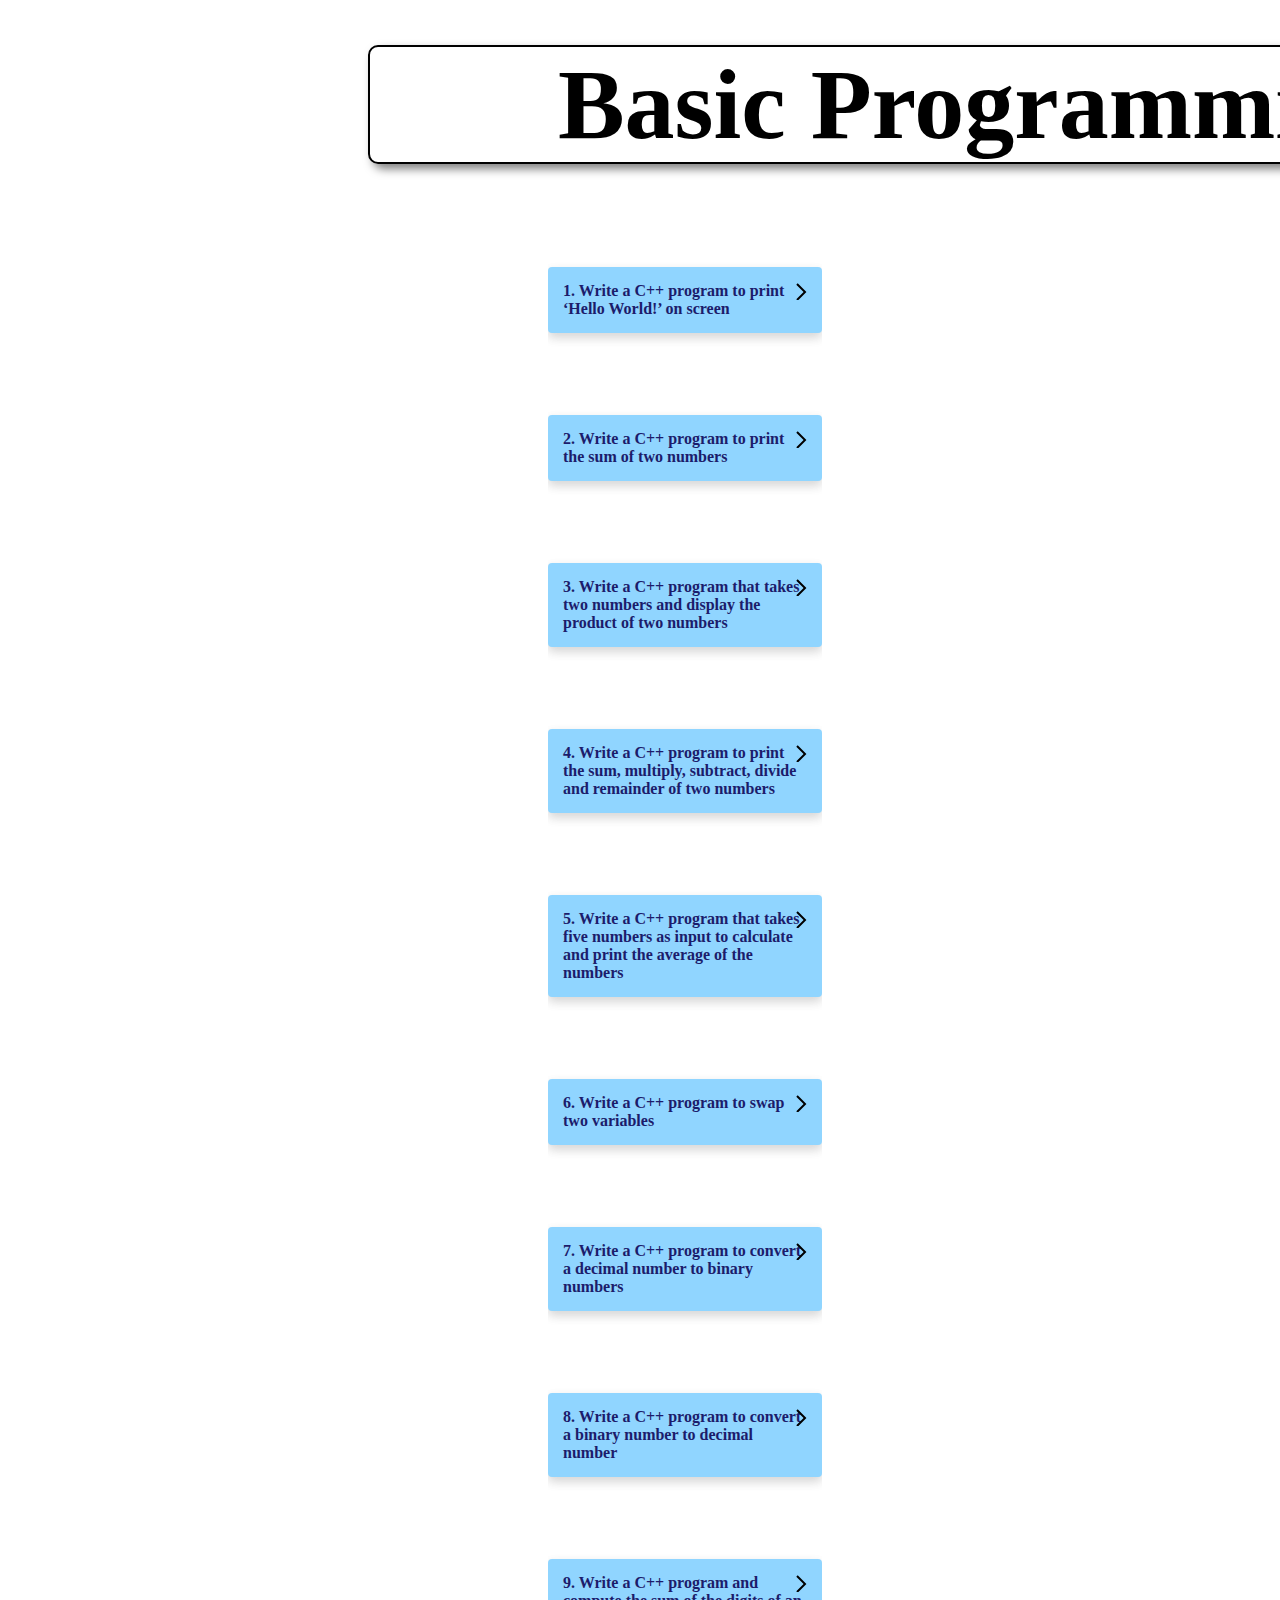
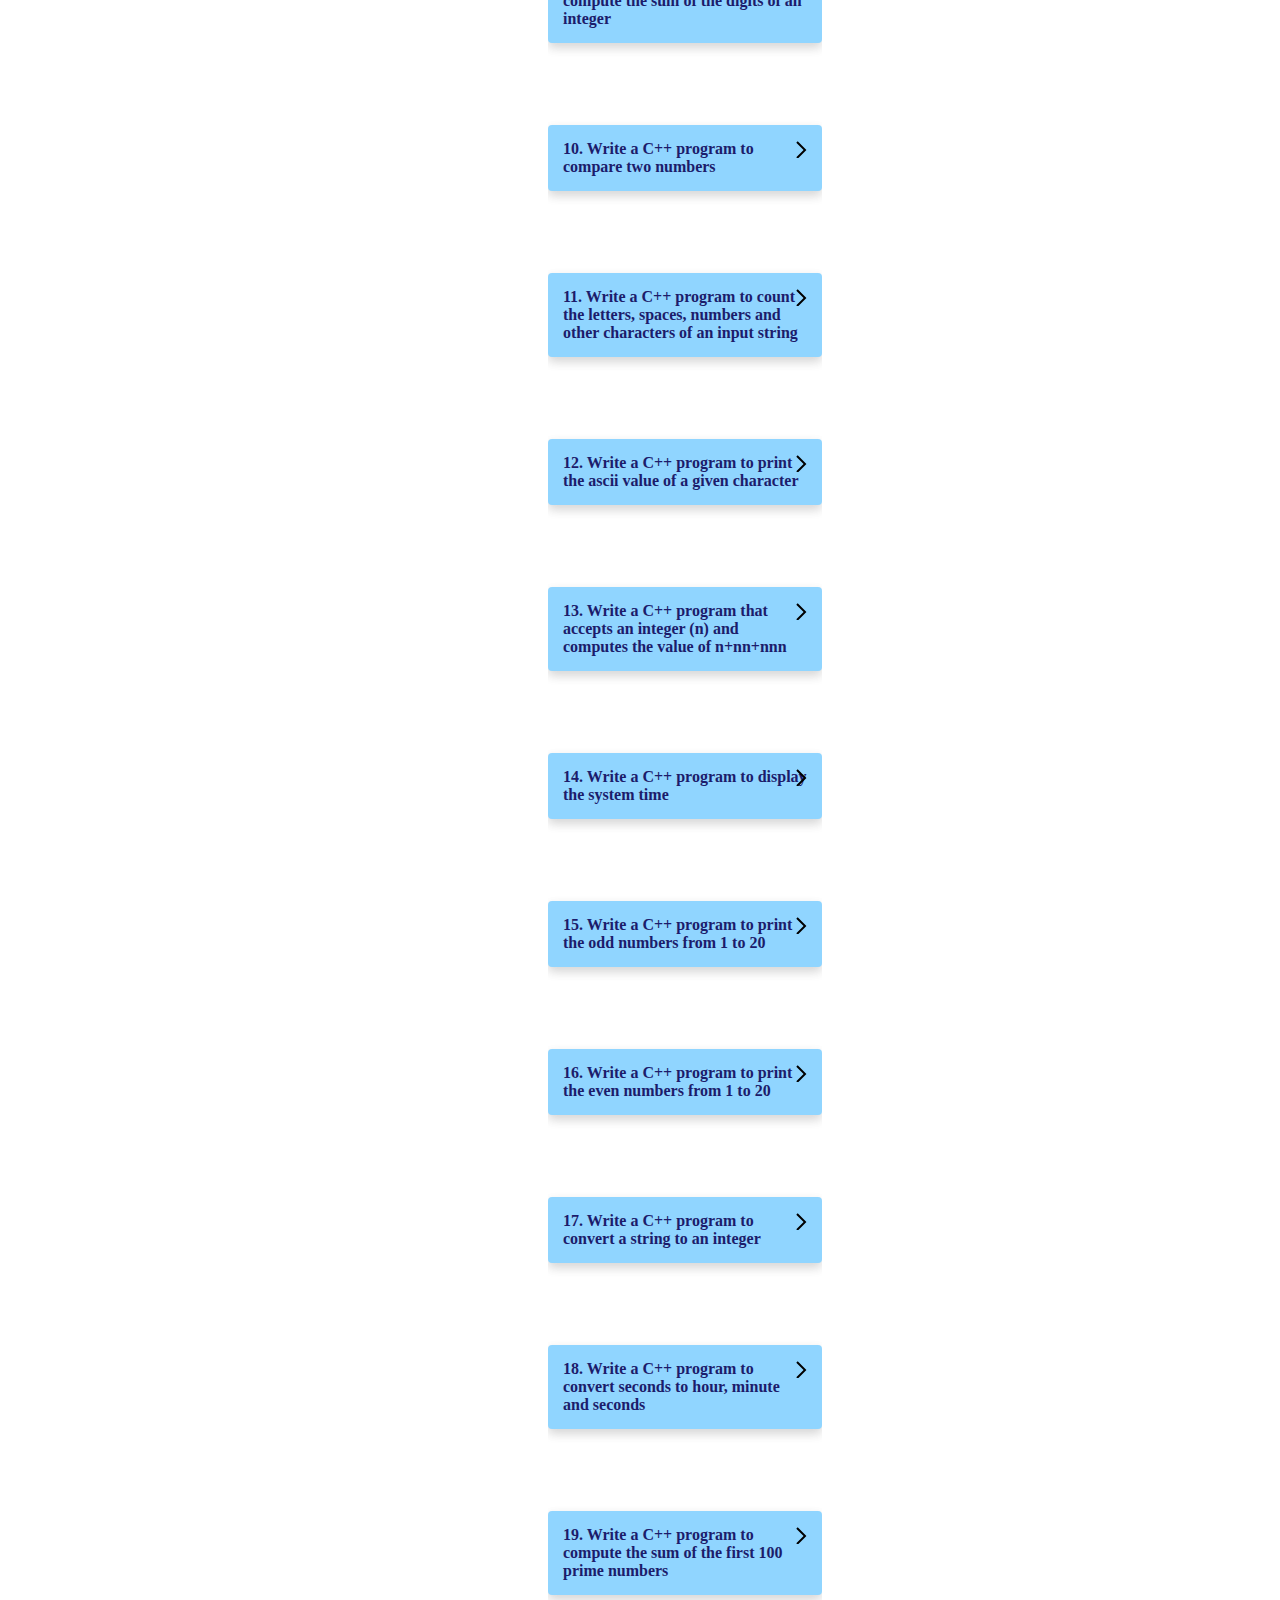
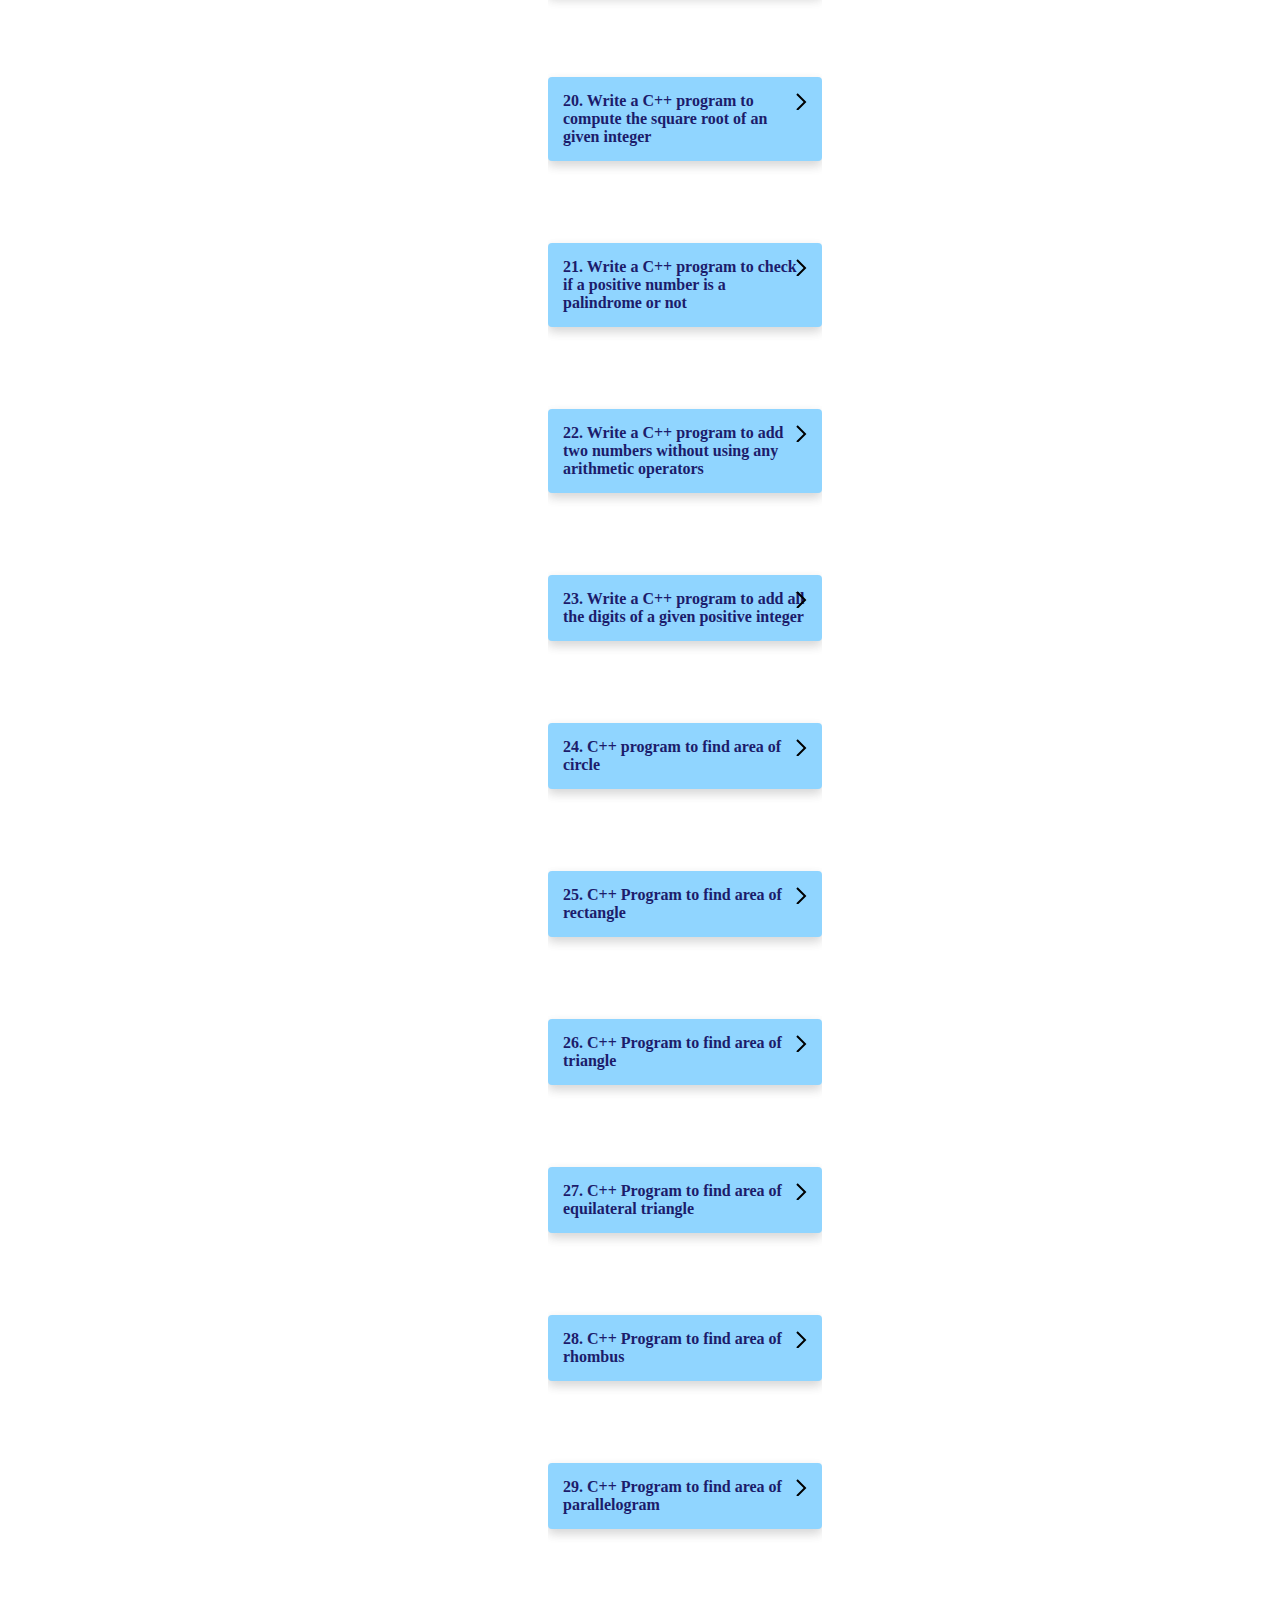
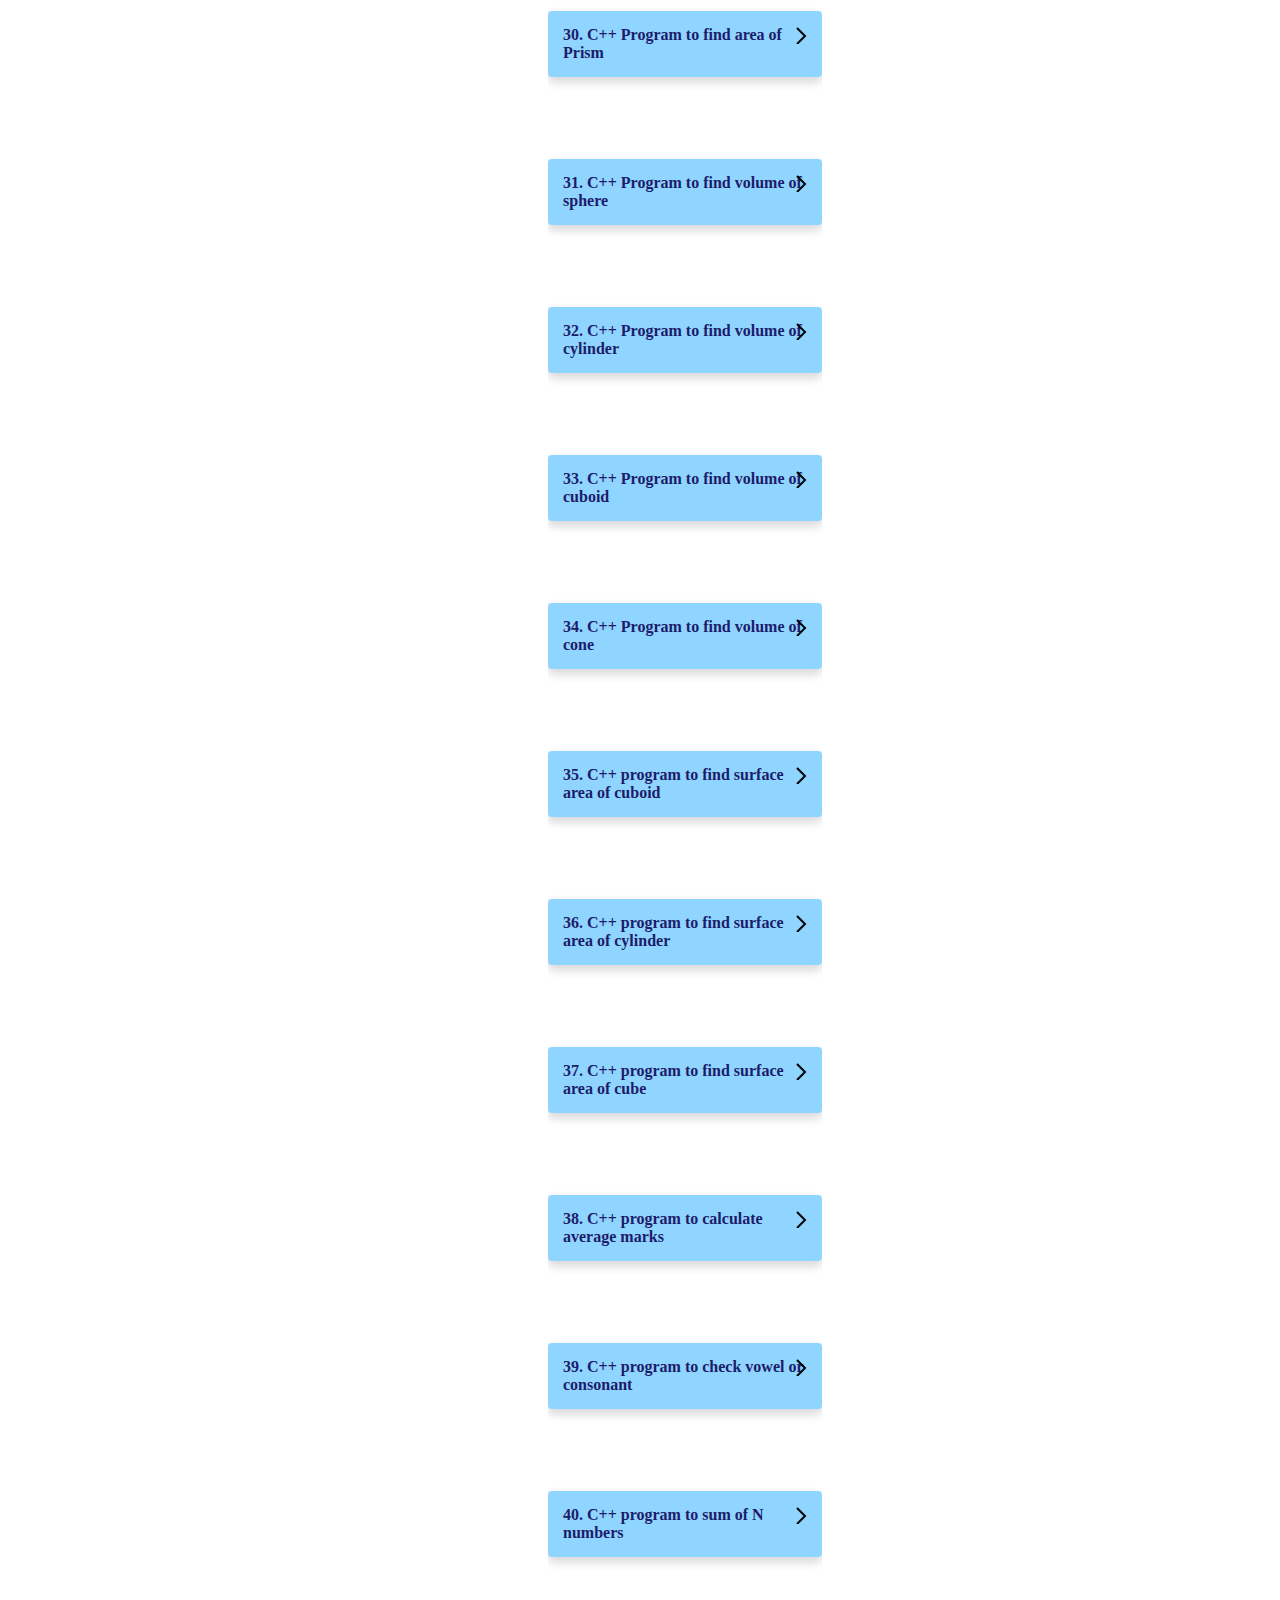
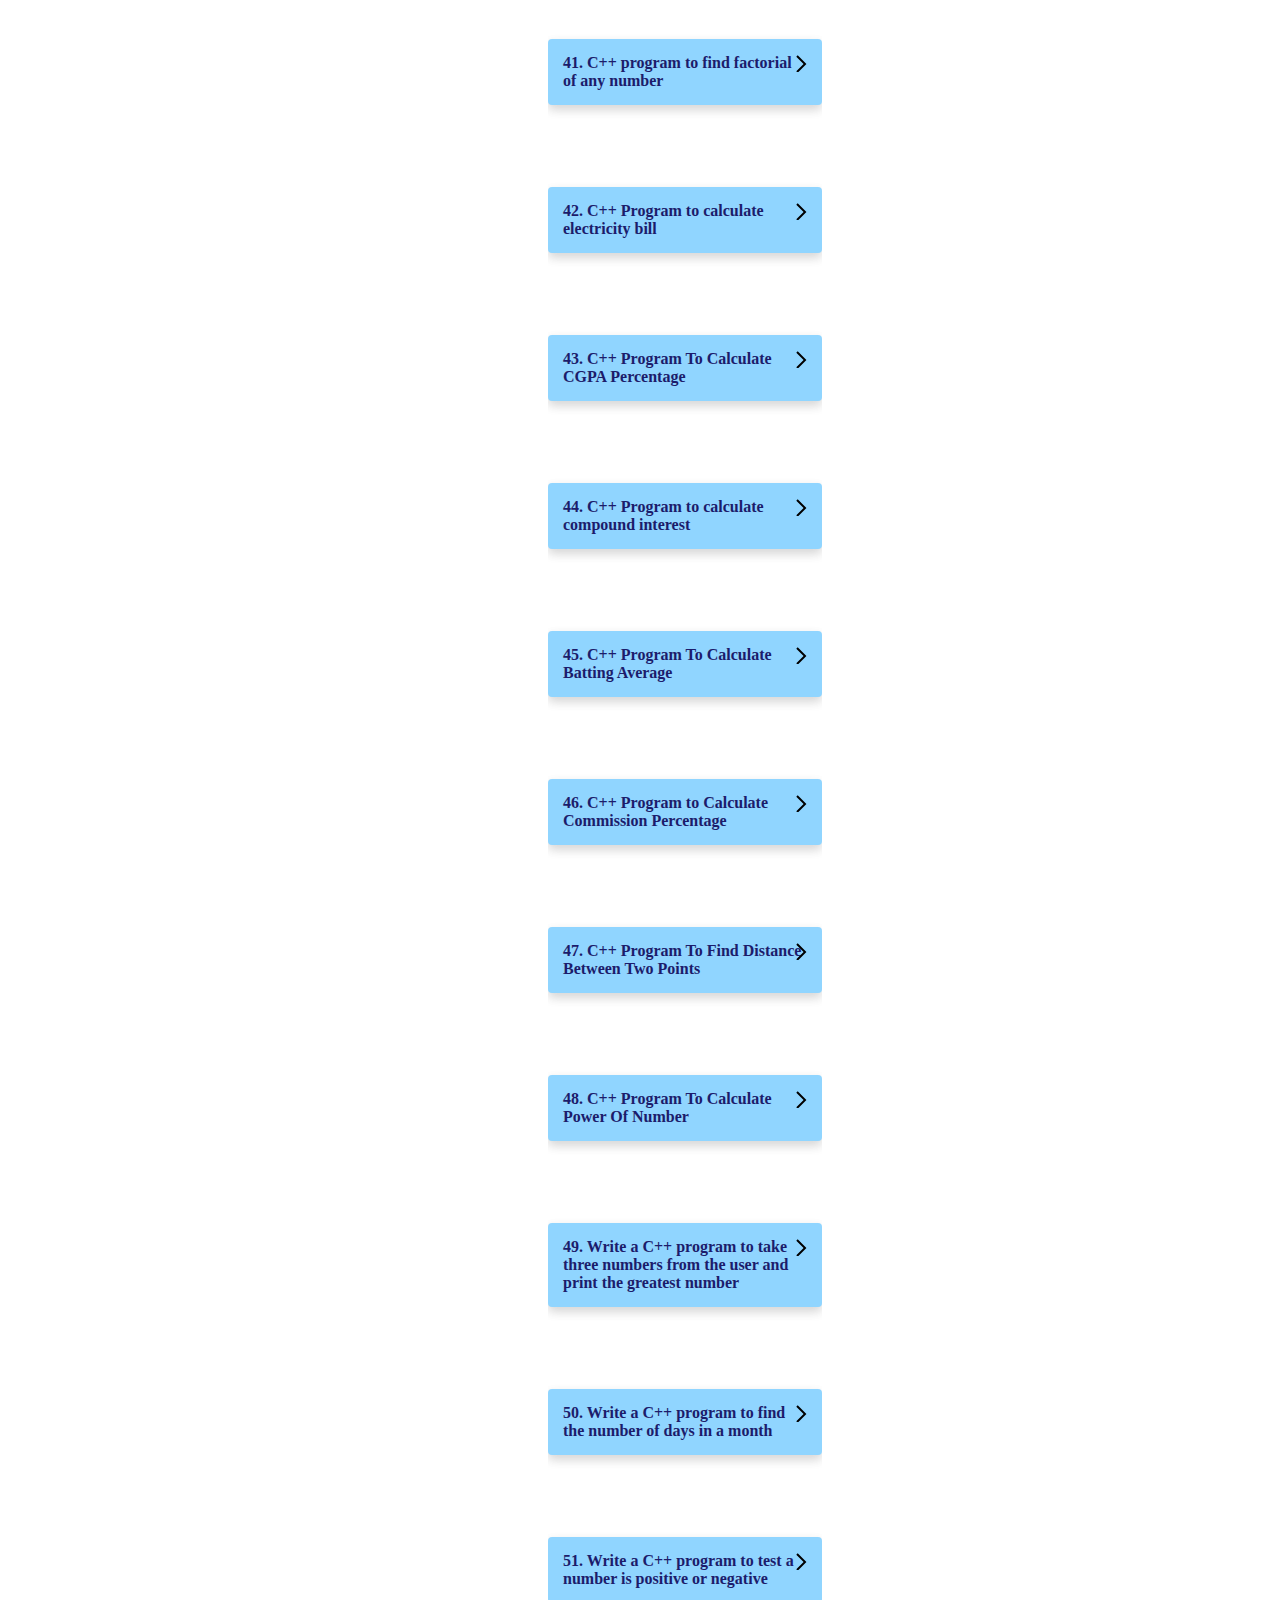
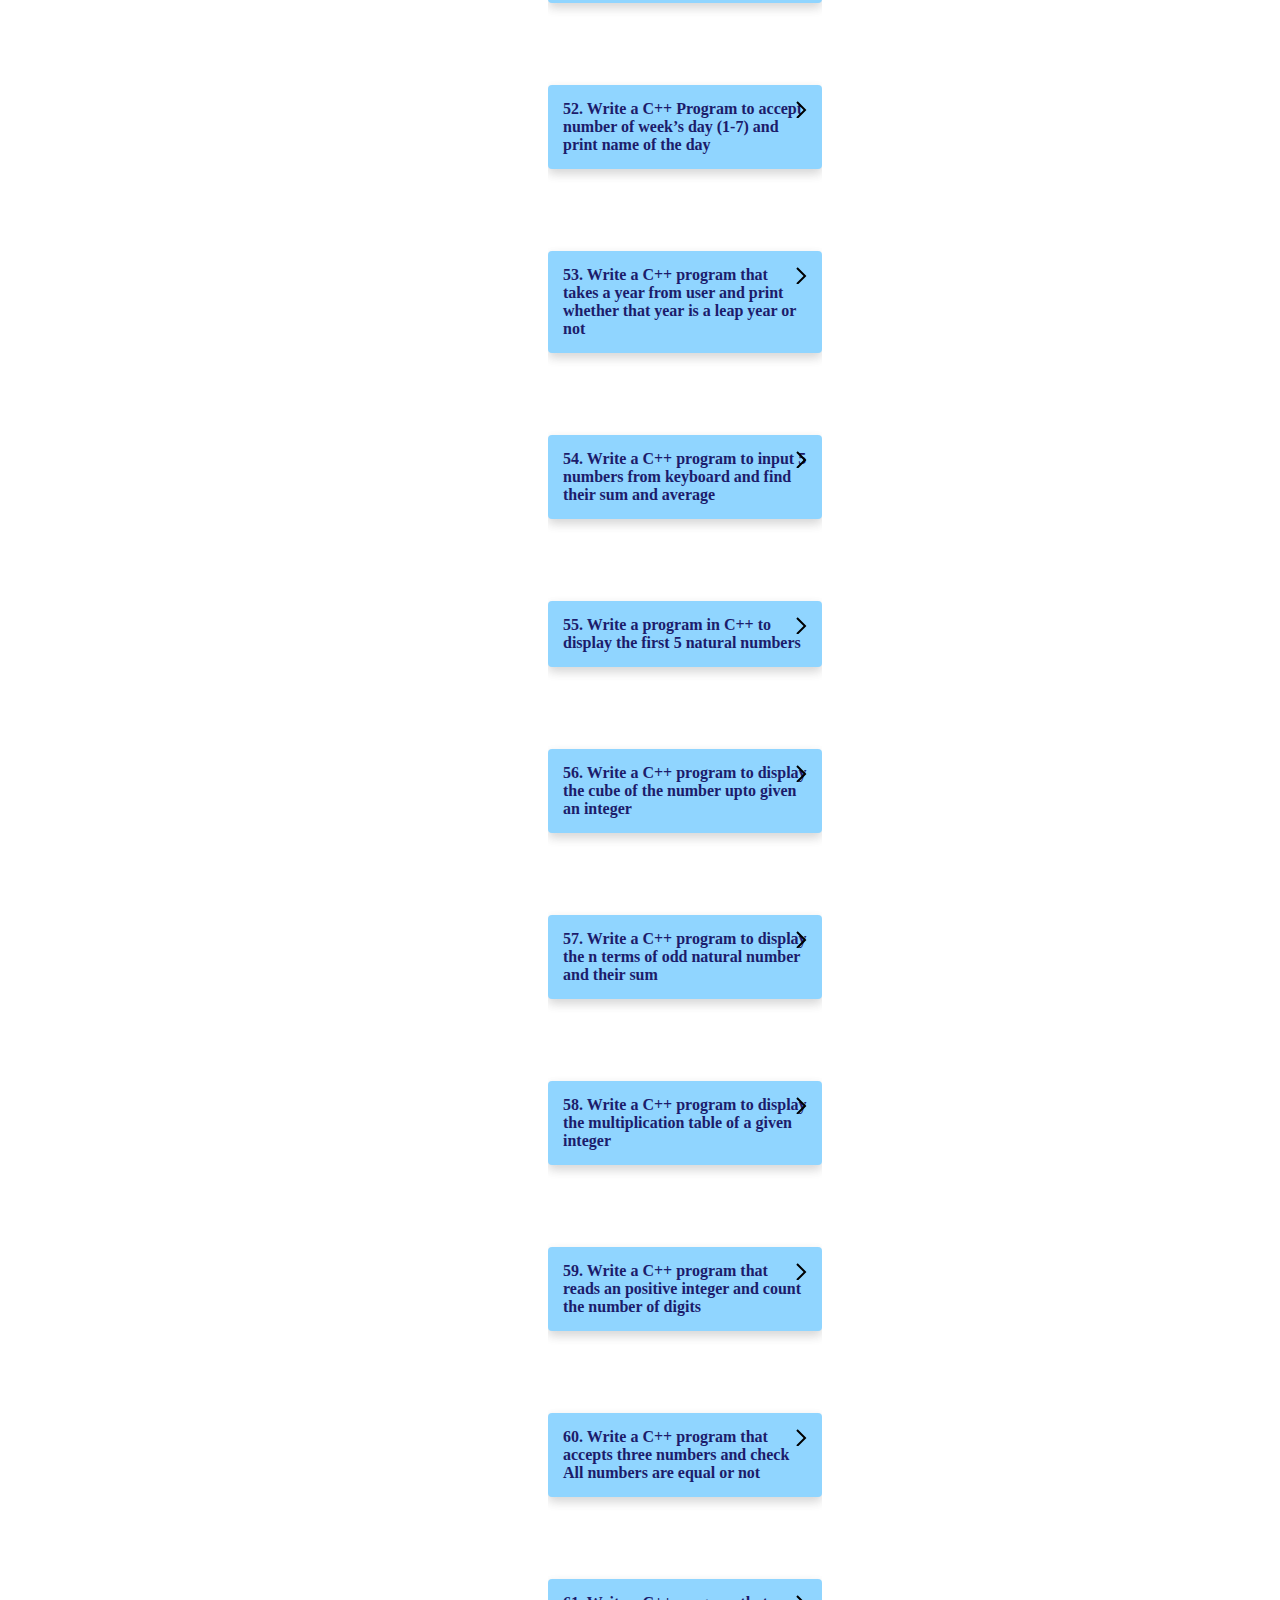
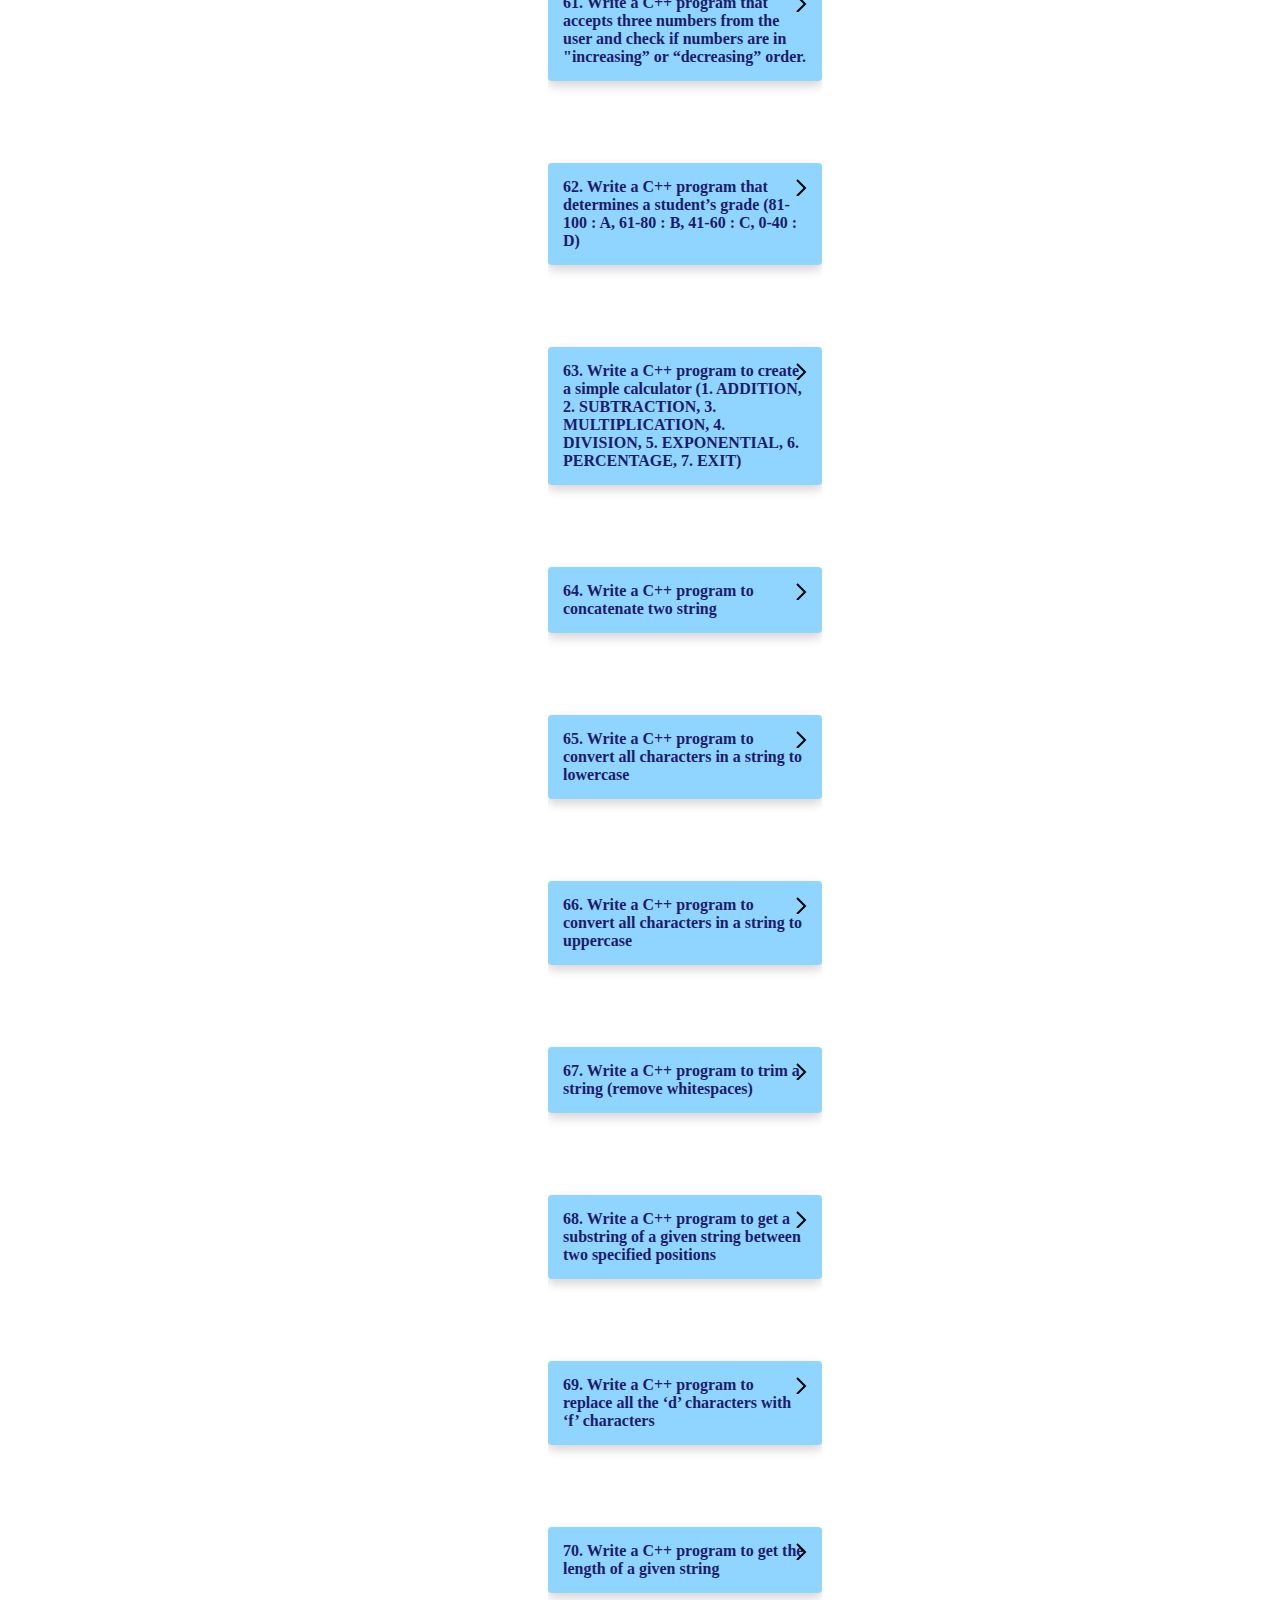
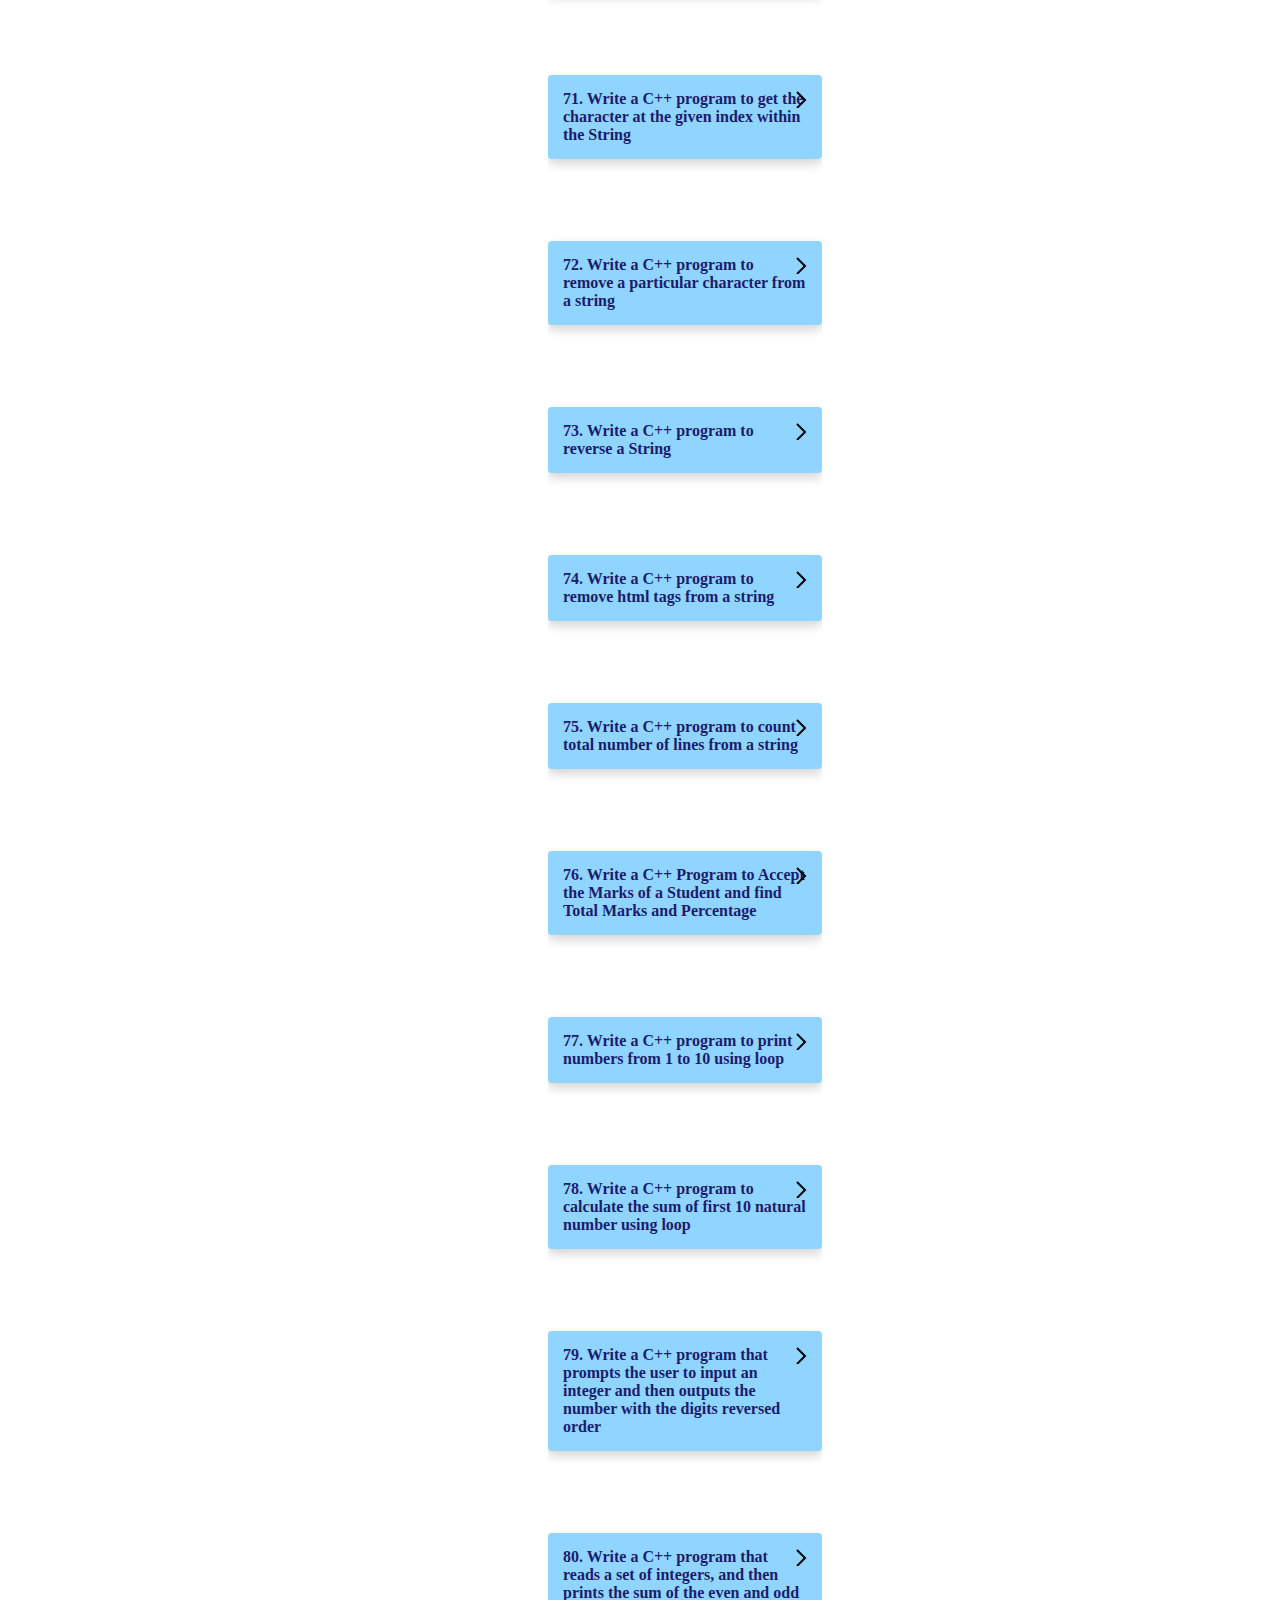
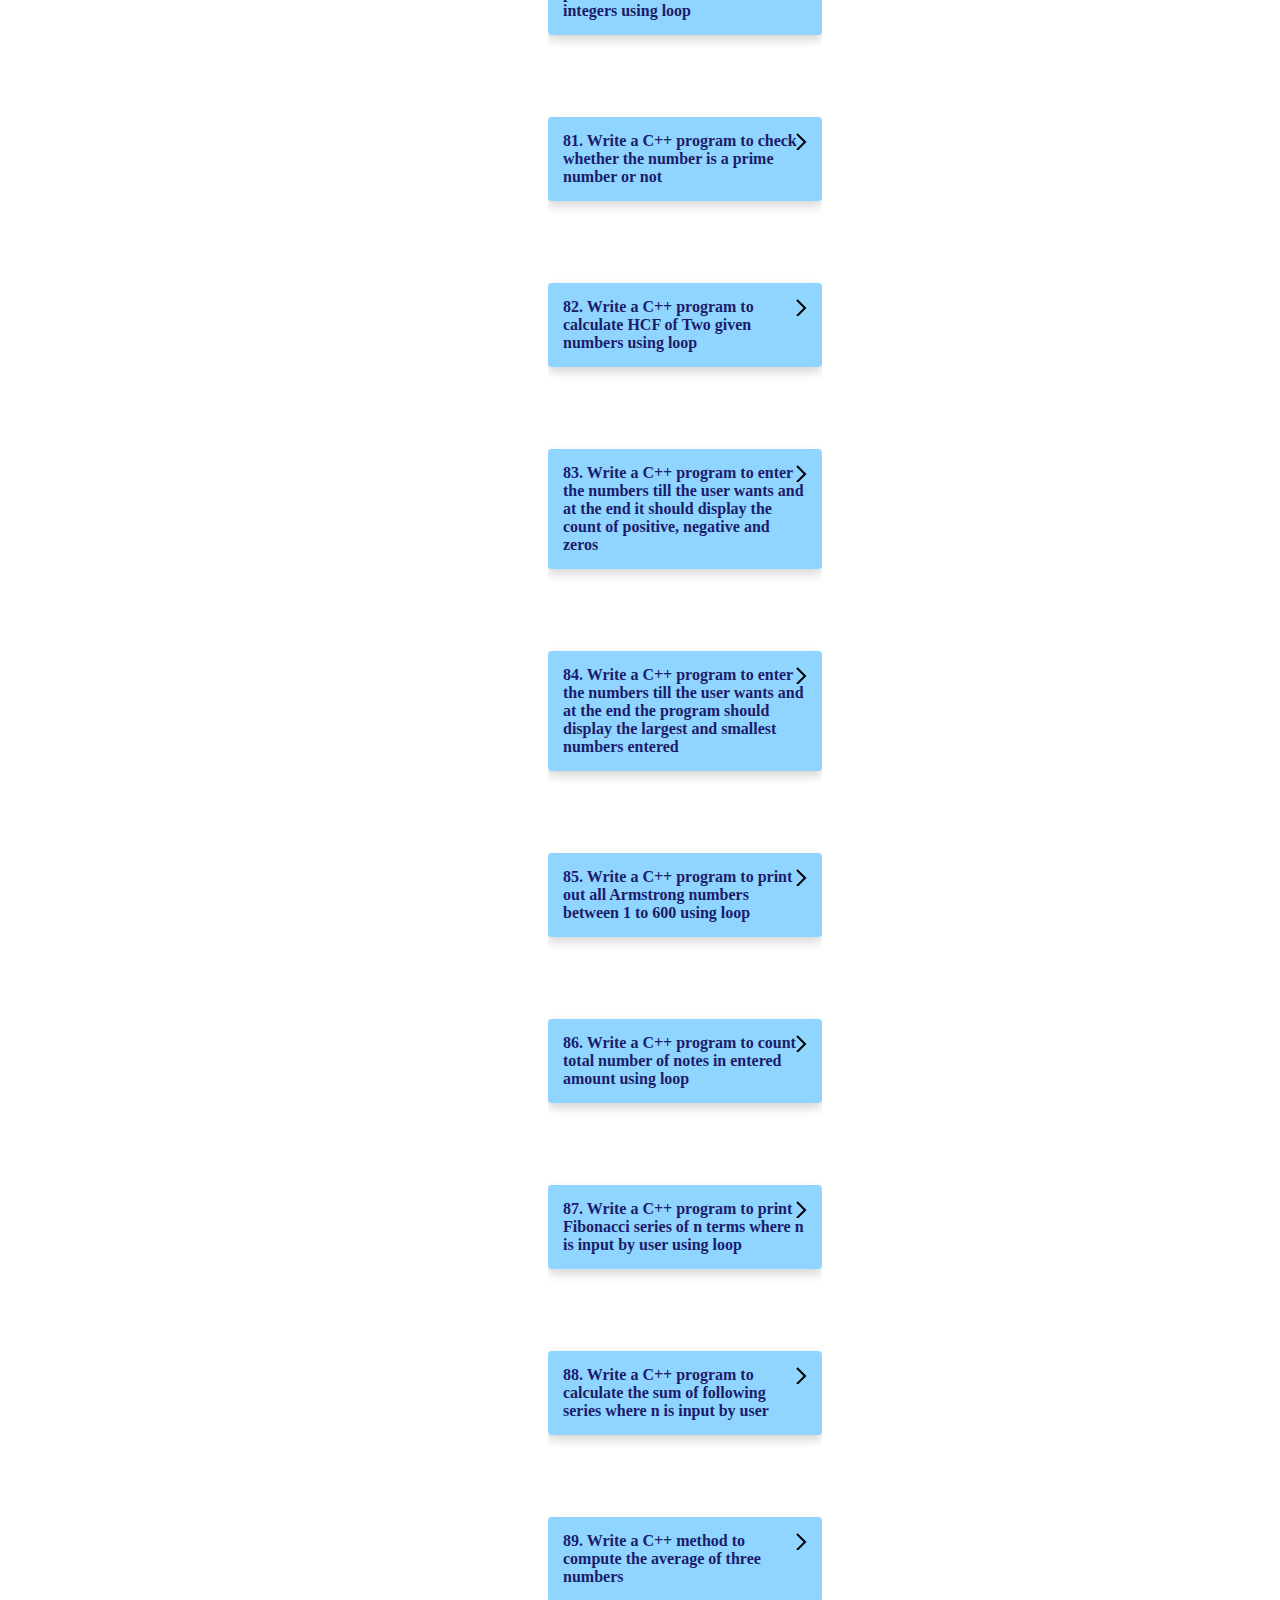
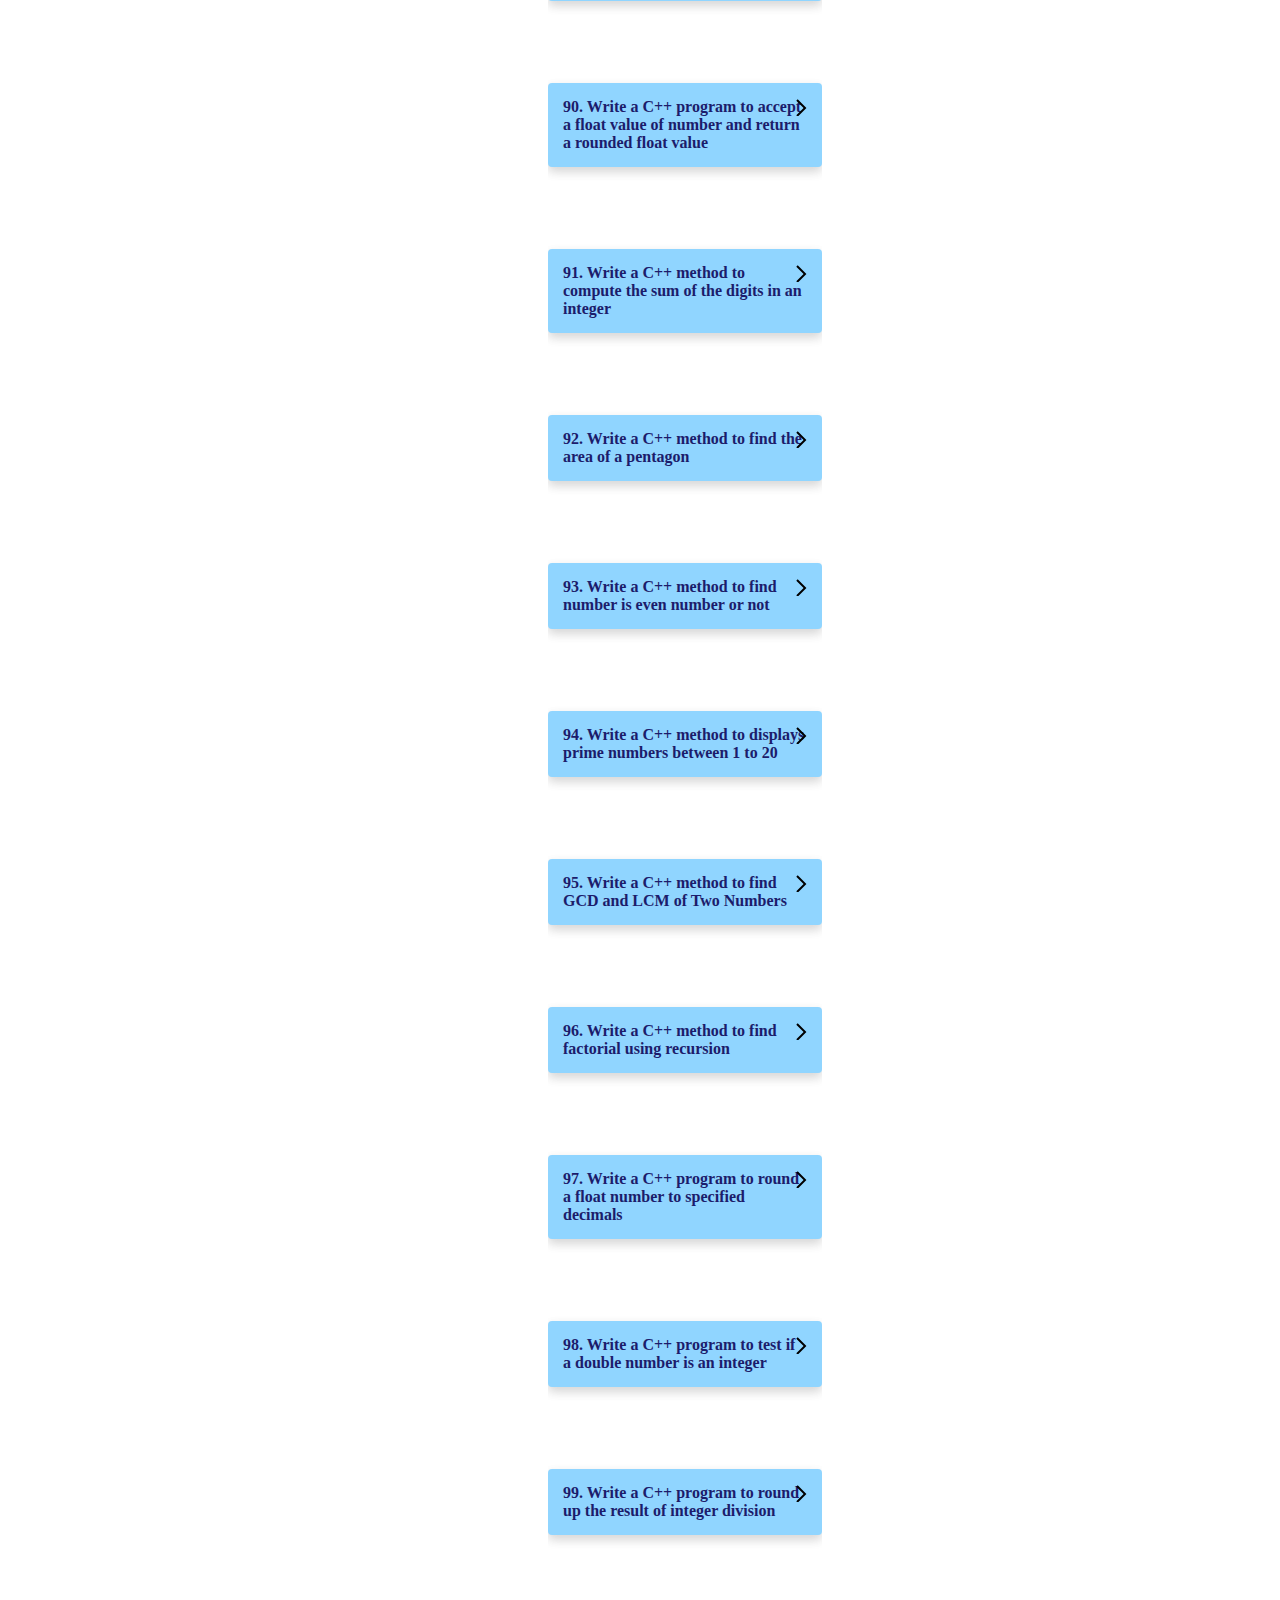
==== commit 022bdca3: "Update basic.html" ====
--- a/basic.html
+++ b/basic.html
@@ -3,7 +3,7 @@
 <head>
     <meta charset="UTF-8">
     <meta name="viewport" content="width=device-width, initial-scale=1.0">
-    <title>2d Arrays</title>
+    <title>Basic Programming</title>
     <link rel="stylesheet" href="code.css">
 </head>
 <body>
@@ -4127,4 +4127,4 @@
           </div>
         </div>                                                                                                                                                                                                                                                                                                                                                                                                 
 </body>
-</html>+</html>
--- a/code.css
+++ b/code.css
@@ -0,0 +1,93 @@
+.title{
+    text-align: center;
+    margin-left: 40vh;
+    margin-right: 40vh;
+    margin-top: 5vh;
+    font-size: 100px;
+    border: 2px solid black;
+    width: 140vh;
+    box-shadow: 5px 5px 10px rgba(0, 0, 0, 0.5);
+    border-radius: 10px;
+}
+  
+  h1{
+    text-align: center;
+  }
+  
+  .wrapper{
+    margin: 7vh;
+    margin-right: 50vh;
+    margin-left: 60vh;
+  }
+  
+  .collapsible{
+    max-width: 500px;
+    overflow: hidden;
+    font-weight: 500;
+  }
+  
+  .collapsible input{
+    display: none;
+  }
+  
+  .collapsible label{
+    position: relative;
+    font-weight: 600;
+    background: #fff;
+    box-shadow: 0 5px 11px 0 rgba(0, 0, 0, .1),0 4px 11px 0 rgba(0, 0, 0, .08);
+    color: #1c1c6b;
+    display: block;
+    margin-bottom: 5vh;
+    cursor: pointer;
+    padding: 15px;
+    border-radius: 4px;
+    z-index: 1;
+     margin-top: 4vh;
+    background-color: #90D5FF;
+  }
+  
+  .collapsible label:after{
+    content: "";
+    position: absolute;
+    right: 15px;
+    top: 13px;
+    width: 18px;
+    height: 20px;
+    background: url(reshot-icon-arrow-chevron-right-WDGHUKQ634.svg) no-repeat 0 0;
+    transition: all 0.3s ease;
+  }
+  
+  .collapsible input:checked + label:after{
+    transform: rotate(90deg);
+  }
+  
+  .collapsible-text{
+    max-height: 1px;
+    overflow: hidden;
+    border-radius: 4px;
+    position: relative;
+    top: -100%;
+    opacity: 0.5;
+    transition: all 0.3s ease;
+  }
+  
+  .collapsible input:checked ~ .collapsible-text{
+    max-height: 350vh;
+    padding-bottom: 25px;
+    background: #fff;
+    box-shadow: 0 5px 11px 0 rgba(0, 0, 0, .1),0 4px 11px 0 rgba(0, 0, 0, .08);
+    opacity: 1;
+    top: 0;
+    background-color: #90D5FF;
+  }
+  
+  .collapsible-text h2{
+    margin-bottom: 10px;
+    padding: 15px 15px 0;
+    color: #1c1c6b;
+  }
+  
+  .collapsible-text p{
+    padding-left: 15px;
+    padding-right: 15px;
+  }